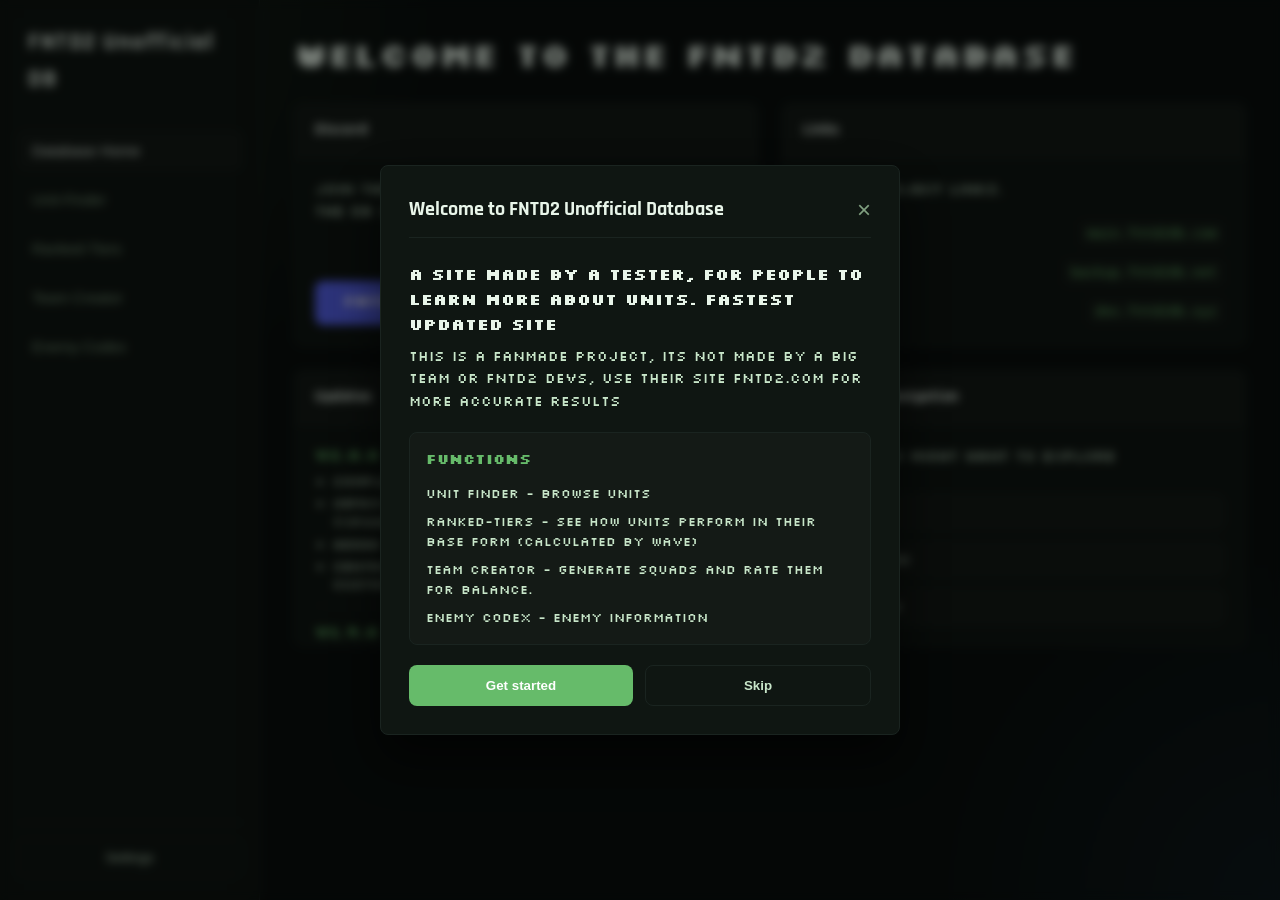
==== index.html @ b8fbea94 "release the babies i released this site" ====
<!DOCTYPE html>
<html lang="en" data-theme="dark" data-speed="normal">
<head>
    <meta charset="UTF-8">
    <meta name="viewport" content="width=device-width, initial-scale=1.0">
    <title>FNTD2 Database</title>
    <link rel="stylesheet" href="styles.css">
    <link href="https://fonts.googleapis.com/css2?family=Inter:wght@400;500;600;700&family=Rajdhani:wght@600;700&family=Silkscreen&display=swap" rel="stylesheet">
</head>
<body>

    <nav class="sidebar">
        <div class="logo" onclick="switchView('page-home')" style="cursor: pointer;" data-config-text="LOGO_TEXT">FNTD2 DB</div>
        <div class="nav-links">
            <button class="nav-btn active" data-target="page-home" data-config-text="NAV_BUTTONS.HOME">🏠 Home</button>
            <button class="nav-btn" data-target="page-finder" data-config-text="NAV_BUTTONS.FINDER">🔍 Unit Finder</button>
            <button class="nav-btn" data-target="page-tierlist" data-config-text="NAV_BUTTONS.TIERLIST">📊 Tierlist</button>
            <button class="nav-btn" data-target="page-generator" data-config-text="NAV_BUTTONS.GENERATOR">🎲 Team Gen</button>
            <button class="nav-btn" data-target="page-codex" data-config-text="NAV_BUTTONS.CODEX">👾 Codex</button>
        </div>
        <div class="sidebar-footer">
            <button class="settings-trigger-btn" onclick="openSettingsModal()" data-config-text="NAV_BUTTONS.SETTINGS">⚙️ Settings</button>
        </div>
    </nav>

    <main class="content">

        <section id="page-home" class="page active">
            <h1 class="page-title animate-pop" data-config-text="HOME.TITLE">Welcome Back! 👋</h1>
            
            <div class="home-layout-grid">
                <div class="hub-card animate-pop" style="animation-delay: 0.05s;">
                    <div class="card-header-accent" data-config-text="HOME.COMMUNITY_CARD_HEADER">🎮 Join the Community</div>
                    <div class="card-body-content">
                        <p class="card-desc" data-config-text="HOME.COMMUNITY_CARD_DESC">Connect with other FNTD2 players for strategies, tier updates, and live discussions.</p>
                        <div class="link-button-cluster">
                            <a href="https://discord.gg/fntd2" target="_blank" class="action-link-btn discord-primary" data-config-text="HOME.COMMUNITY_OFFICIAL_LINK">Official Discord</a>
                            <a href="https://discord.gg/fntd2db" target="_blank" class="action-link-btn discord-secondary" data-config-text="HOME.COMMUNITY_DB_LINK">DB Discord</a>
                        </div>
                    </div>
                </div>

                <div class="hub-card animate-pop" style="animation-delay: 0.1s;">
                    <div class="card-header-accent" data-config-text="HOME.QUICK_LINKS_HEADER">🌐 Quick Links</div>
                    <div class="card-body-content">
                        <p class="card-desc" data-config-text="HOME.QUICK_LINKS_DESC">Access the database and resources from anywhere:</p>
                        <ul class="directory-list">
                            <li><span class="domain-tag" data-config-text="HOME.DOMAIN_MAIN">Main</span> <code>main.fntd2db.com</code></li>
                            <li><span class="domain-tag" data-config-text="HOME.DOMAIN_BACKUP">Backup</span> <code>backup.fntd2db.net</code></li>
                            <li><span class="domain-tag" data-config-text="HOME.DOMAIN_DEV">Dev</span> <code>dev.fntd2db.xyz</code></li>
                        </ul>
                    </div>
                </div>

                <div class="hub-card animate-pop" style="animation-delay: 0.15s; grid-column: span 1;">
                    <div class="card-header-accent" data-config-text="HOME.UPDATES_HEADER">📝 Latest Updates</div>
                    <div class="card-body-content changelog-container">
                        <div class="log-entry">
                            <div class="log-meta">
                                <span class="log-version">v2.0.0</span>
                                <span class="log-date">May 29, 2026</span>
                            </div>
                            <ul class="log-bullets">
                               <li>Completely redesigned for a more human feel</li>
                               <li>Improved UI with better spacing and typography</li>
                               <li>Added welcome onboarding experience</li>
                               <li>Centralized all configuration for easy customization</li>
                            </ul>
                        </div>
                        <div class="log-entry">
                            <div class="log-meta">
                                <span class="log-version">v1.4.0</span>
                                <span class="log-date">May 28, 2026</span>
                            </div>
                            <ul class="log-bullets">
                               <li>Added Enemy Codex module</li>
                               <li>Standardized interface design</li>
                               <li>Improved UI text clarity</li>
                            </ul>
                        </div>
                    </div>
                </div>

                <div class="hub-card animate-pop" style="animation-delay: 0.2s;">
                    <div class="card-header-accent" data-config-text="HOME.EXPLORE_HEADER">🚀 Explore</div>
                    <div class="card-body-content">
                        <p class="card-desc" data-config-text="HOME.EXPLORE_DESC">Get started with these powerful tools:</p>
                        <div class="nav-shortcut-grid">
                            <button onclick="switchView('page-finder')" class="shortcut-btn" data-config-text="HOME.EXPLORE_BROWSE">📚 Browse Units</button>
                            <button onclick="switchView('page-tierlist')" class="shortcut-btn" data-config-text="HOME.EXPLORE_TIERS">📊 View Tiers</button>
                            <button onclick="switchView('page-generator')" class="shortcut-btn" data-config-text="HOME.EXPLORE_SQUAD">🎲 Build Squad</button>
                        </div>
                    </div>
                </div>
            </div>
        </section>

        <section id="page-finder" class="page">
            <div class="control-filter-bar animate-pop">
                <div class="search-box-wrapper">
                    <input type="text" id="search-id" placeholder="Search units by name or ID..." data-config-placeholder="FINDER.SEARCH_PLACEHOLDER" oninput="applyFinderFilters()">
                </div>
                
                <div class="quick-toggle-row">
                    <label class="switch-lbl"><input type="checkbox" id="toggle-shiny" onchange="toggleShinyState()"> <span class="indicator"></span> <span data-config-text="FINDER.SHINY_MODE">✨ Shiny</span></label>
                    <label class="switch-lbl"><input type="checkbox" id="toggle-hover-rank" checked> <span class="indicator"></span> <span data-config-text="FINDER.SHOW_RANK">Show Rank</span></label>
                    <label class="switch-lbl"><input type="checkbox" id="toggle-cost-view" checked onchange="toggleCostVisibility()"> <span class="indicator"></span> <span data-config-text="FINDER.SHOW_COST">Show Cost</span></label>
                </div>

                <div class="base-sorting-block">
                    <label for="sort-rarity" data-config-text="FINDER.SORT_LABEL">Sort:</label>
                    <select id="sort-rarity" onchange="applyFinderFilters()">
                        <option value="high-low" data-config-text="FINDER.SORT_HIGH_TO_LOW">Highest Rarity First</option>
                        <option value="low-high" data-config-text="FINDER.SORT_LOW_TO_HIGH">Lowest Rarity First</option>
                    </select>
                </div>
            </div>

            <div class="layout-split">
                <aside class="filters-sidebar animate-pop" style="animation-delay: 0.05s;">
                    <div class="sidebar-header-row">
                        <h3 data-config-text="FINDER.FILTERS_LABEL">Filters</h3>
                    </div>

                    <div class="filter-section">
                        <label data-config-text="FINDER.RARITY_LABEL">Rarity</label>
                        <div class="checkbox-scroller" id="finder-rarities-box"></div>
                    </div>

                    <div class="filter-section">
                        <label data-config-text="FINDER.RANK_LABEL">Rank</label>
                        <div class="checkbox-scroller" id="finder-ranks-box"></div>
                    </div>

                    <div class="filter-section">
                        <label data-config-text="FINDER.CLASS_LABEL">Class</label>
                        <div class="checkbox-scroller" id="finder-classes-box"></div>
                    </div>

                    <div class="filter-section">
                        <label data-config-text="FINDER.SUBCLASS_LABEL">Subclass</label>
                        <div class="checkbox-scroller" id="finder-subclasses-box"></div>
                    </div>

                    <div class="filter-section">
                        <label data-config-text="FINDER.SYNERGY_LABEL">Best Synergy Match</label>
                        <select id="finder-synergy-dropdown" onchange="applyFinderFilters()">
                            <option value="All" data-config-text="FINDER.SYNERGY_ALL">All Synergies</option>
                        </select>
                    </div>

                    <div class="filter-action-footer">
                        <button class="action-btn-primary" onclick="applyFinderFilters()" data-config-text="FINDER.APPLY_FILTERS">Apply Filters</button>
                        <button class="action-btn-secondary" onclick="clearAllFilters()" data-config-text="FINDER.CLEAR_FILTERS">Clear Filters</button>
                    </div>
                </aside>

                <div class="grid-content-area">
                    <div id="finder-grid-container" class="unit-grid-layout"></div>
                </div>
            </div>
        </section>

        <section id="page-tierlist" class="page">
            <div class="control-filter-bar animate-pop">
                <h2 style="color: var(--text-heading); font-size: 24px; margin: 0;" data-config-text="TIERLIST.TITLE">📊 Competitive Tierlist</h2>
                <div class="tierlist-dropdown-filters">
                    <select id="tier-filter-element" onchange="renderTierlist()"><option value="All" data-config-text="TIERLIST.FILTER_ELEMENT">All Elements</option></select>
                    <select id="tier-filter-class" onchange="renderTierlist()"><option value="All" data-config-text="TIERLIST.FILTER_CLASS">All Classes</option></select>
                    <select id="tier-filter-subclass" onchange="renderTierlist()"><option value="All" data-config-text="TIERLIST.FILTER_SUBCLASS">All Subclasses</option></select>
                </div>
                <p class="tierlist-description" data-config-text="TIERLIST.DESCRIPTION">Use these ranked tiers to compare unit matchups, element advantages, and build paths.</p>
            </div>
            <div id="tierlist-rows-wrapper" class="tierlist-matrix-container animate-pop" style="animation-delay: 0.05s;"></div>
            <div class="tierlist-note-panel animate-pop">
                <p data-config-text="TIERLIST.EXPLAIN_LINE_1">S-tier units dominate most matchups and are strongest overall.</p>
                <p data-config-text="TIERLIST.EXPLAIN_LINE_2">A-tier units are very powerful but may need support to reach their peak.</p>
                <p data-config-text="TIERLIST.EXPLAIN_LINE_3">B-tier units are solid choices with niche or matchup-specific value.</p>
                <p data-config-text="TIERLIST.EXPLAIN_LINE_4">C-tier units can work in focused builds but require more setup.</p>
                <p data-config-text="TIERLIST.EXPLAIN_LINE_5">D-tier and below are generally used for fun, challenge runs, or unique strategies.</p>
            </div>
        </section>

        <section id="page-generator" class="page">
            <div class="control-filter-bar animate-pop">
                <div class="team-creator-tab-row">
                    <button id="team-tab-generate" class="team-tab active" onclick="switchTeamCreatorTab('generate')" data-config-text="GENERATOR.TAB_GENERATE">Generate Team</button>
                    <button id="team-tab-rate" class="team-tab" onclick="switchTeamCreatorTab('rate')" data-config-text="GENERATOR.TAB_RATE">Rate Team</button>
                </div>
                <h2 class="page-section-title" data-config-text="GENERATOR.TITLE">🎲 Build Your Team</h2>
            </div>

            <div id="team-generator-panel" class="team-panel">
                <div class="layout-split">
                    <aside class="filters-sidebar animate-pop" style="animation-delay: 0.05s;">
                        <h3 data-config-text="GENERATOR.PREFERENCES_LABEL">Preferences</h3>
                        <div class="filter-section">
                            <label data-config-text="GENERATOR.ALLOW_CLASSES">Allow Classes</label>
                            <div class="checkbox-scroller" id="gen-classes-box"></div>
                        </div>
                        <div class="filter-section">
                            <label data-config-text="GENERATOR.ALLOW_SUBCLASSES">Allow Subclasses</label>
                            <div class="checkbox-scroller" id="gen-subclasses-box"></div>
                        </div>
                        <button class="action-btn-primary" onclick="generateCreatorSquad()" data-config-text="GENERATOR.GENERATE_TEAM">Generate Team</button>
                    </aside>
                    <div class="grid-content-area animate-pop" style="animation-delay: 0.1s;">
                        <h3 style="margin-bottom: 20px; color: var(--text-heading); font-size: 16px;" data-config-text="GENERATOR.YOUR_SQUAD">Your Squad (Max 6)</h3>
                        <div id="generator-grid-container" class="unit-grid-layout"></div>
                    </div>
                </div>
            </div>

            <div id="team-rating-panel" class="team-panel hidden">
                <div class="layout-split">
                    <aside class="filters-sidebar animate-pop" style="animation-delay: 0.05s;">
                        <h3 data-config-text="GENERATOR.RATING_TITLE">Team Evaluation</h3>
                        <div class="rating-summary-card">
                            <div id="team-rating-overview"></div>
                            <div id="team-rating-details"></div>
                        </div>
                    </aside>
                    <div class="grid-content-area animate-pop" style="animation-delay: 0.1s;">
                        <h3 style="margin-bottom: 16px; color: var(--text-heading); font-size: 16px;" data-config-text="GENERATOR.SELECTED_TEAM">Current Squad</h3>
                        <div id="team-rating-team-grid" class="unit-grid-layout"></div>
                        <div class="team-builder-panel">
                            <div class="team-builder-header">
                                <h4 data-config-text="GENERATOR.MANUAL_BUILDER">Manual Builder</h4>
                                <button class="action-btn-secondary inline-btn" onclick="clearCurrentTeam()" data-config-text="GENERATOR.CLEAR_TEAM">Clear Team</button>
                            </div>
                            <div class="builder-controls">
                                <div class="search-box-wrapper" style="width: 100%; margin-bottom: 12px;">
                                    <input type="text" id="team-builder-search" placeholder="Search units..." data-config-placeholder="GENERATOR.BUILDER_SEARCH_PLACEHOLDER" oninput="renderManualBuilderPool()">
                                </div>
                                <div class="builder-filter-row">
                                    <select id="team-builder-class-filter" onchange="renderManualBuilderPool()">
                                        <option value="All" data-config-text="GENERATOR.BUILDER_FILTER_CLASS">All Classes</option>
                                    </select>
                                    <select id="team-builder-subclass-filter" onchange="renderManualBuilderPool()">
                                        <option value="All" data-config-text="GENERATOR.BUILDER_FILTER_SUBCLASS">All Subclasses</option>
                                    </select>
                                </div>
                            </div>
                            <div id="team-builder-pool" class="unit-grid-layout"></div>
                        </div>
                        <div class="rating-feedback-panel">
                            <h4 data-config-text="GENERATOR.RATING_MISSING">What Your Team Needs</h4>
                            <ul id="team-rating-issues" class="feedback-list"></ul>
                            <button class="action-btn-primary" onclick="updateTeamRatingPanel()" data-config-text="GENERATOR.RATE_BUTTON">Evaluate Team</button>
                            <p class="help-note" data-config-text="GENERATOR.RATING_NOTE"></p>
                        </div>
                    </div>
                </div>
            </div>
        </section>

        <section id="page-codex" class="page">
            <div class="control-filter-bar animate-pop">
                <h2 style="color: var(--text-heading); font-size: 24px; margin: 0;" data-config-text="CODEX.TITLE">👾 Enemy Reference</h2>
                <div class="search-box-wrapper">
                    <input type="text" id="enemy-search-id" placeholder="Search enemies..." data-config-placeholder="CODEX.SEARCH_PLACEHOLDER" oninput="renderEnemyCodex()">
                </div>
            </div>
            <div class="codex-grid-layout animate-pop" id="codex-grid-container"></div>
        </section>

        <section id="page-details" class="page">
            <div class="details-nav-header animate-pop">
                <button class="back-link-btn" onclick="returnToCatalog()" data-config-text="DETAILS.RETURN_BUTTON">← Return to Unit Finder</button>
            </div>
            <div id="details-view-injector"></div>
        </section>

    </main>

    <div id="settings-overlay" class="overlay-blur-wrapper">
        <div class="modal-card-body pop-up">
            <div class="modal-card-header">
                <h3 data-config-text="SETTINGS.TITLE">⚙️ Settings</h3>
                <button class="modal-close-trigger" onclick="closeSettingsModal()">&times;</button>
            </div>
            <div class="modal-card-inner-content">
                <div class="config-setting-row">
                    <label data-config-text="SETTINGS.THEME_LABEL">Interface Theme</label>
                    <div class="theme-switch-segmented-control">
                        <button id="theme-dark-btn" onclick="toggleInterfaceTheme('dark')" data-config-text="SETTINGS.THEME_DARK">Dark Operations</button>
                        <button id="theme-light-btn" onclick="toggleInterfaceTheme('light')" data-config-text="SETTINGS.THEME_LIGHT">Light Operations</button>
                        <button id="theme-green-btn" onclick="toggleInterfaceTheme('green')" data-config-text="SETTINGS.THEME_GREEN">Green Circuit</button>
                        <button id="theme-blue-btn" onclick="toggleInterfaceTheme('blue')" data-config-text="SETTINGS.THEME_BLUE">Blue Nebula</button>
                        <button id="theme-red-btn" onclick="toggleInterfaceTheme('red')" data-config-text="SETTINGS.THEME_RED">Red Reactor</button>
                        <button id="theme-purple-btn" onclick="toggleInterfaceTheme('purple')" data-config-text="SETTINGS.THEME_PURPLE">Purple Pulse</button>
                    </div>
                </div>
                <div class="config-setting-row">
                    <label data-config-text="SETTINGS.ANIMATION_LABEL">System Animation Speeds</label>
                    <div class="slider-speed-control-wrapper">
                        <input type="range" id="animation-speed-slider" min="1" max="3" value="2" step="1" oninput="changeSystemAnimationSpeed(this.value)">
                        <div class="speed-labels-ticks">
                            <span id="tick-slow" data-config-text="SETTINGS.SLOW">Slow</span>
                            <span id="tick-normal" class="active" data-config-text="SETTINGS.NORMAL">Normal</span>
                            <span id="tick-fast" data-config-text="SETTINGS.FAST">Fast</span>
                        </div>
                    </div>
                </div>
            </div>
        </div>
    </div>

    <div id="unit-creator-overlay" class="overlay-blur-wrapper">
        <div class="modal-card-body pop-up" style="max-width: 500px;">
            <div class="modal-card-header">
                <h3>➕ Create Unit</h3>
                <button class="modal-close-trigger" onclick="closeUnitCreator()">&times;</button>
            </div>
            <div class="modal-card-inner-content" style="max-height: 70vh; overflow-y: auto;">
                <form id="unit-creator-form" onsubmit="submitUnitCreation(event)" style="display: flex; flex-direction: column; gap: 10px;">
                    <input type="text" id="creator-name" placeholder="Unit Name" required style="padding: 8px; background: var(--bg-input-field); border: 1px solid var(--border-matrix); border-radius: 4px; color: var(--text-heading);">
                    <input type="text" id="creator-id" placeholder="Unit ID (e.g. U004)" required style="padding: 8px; background: var(--bg-input-field); border: 1px solid var(--border-matrix); border-radius: 4px; color: var(--text-heading);">
                    <select id="creator-rarity" style="padding: 8px; background: var(--bg-input-field); border: 1px solid var(--border-matrix); border-radius: 4px; color: var(--text-heading);">
                        <option disabled selected>Select Rarity</option><option>Secret</option><option>Mythic</option><option>Epic</option><option>Rare</option><option>Uncommon</option>
                    </select>
                    <input type="number" id="creator-cost" placeholder="Placement Cost" required style="padding: 8px; background: var(--bg-input-field); border: 1px solid var(--border-matrix); border-radius: 4px; color: var(--text-heading);">
                    <select id="creator-class" style="padding: 8px; background: var(--bg-input-field); border: 1px solid var(--border-matrix); border-radius: 4px; color: var(--text-heading);">
                        <option disabled selected>Select Class</option><option>Early Game</option><option>Mid Game</option><option>End Game</option>
                    </select>
                    <select id="creator-element" style="padding: 8px; background: var(--bg-input-field); border: 1px solid var(--border-matrix); border-radius: 4px; color: var(--text-heading);">
                        <option selected>Neutral</option><option>Fire</option><option>Water</option><option>Nature</option><option>Electricity</option><option>Rust</option><option>Dark</option><option>Light</option>
                    </select>
                    <input type="number" id="creator-limit" placeholder="Placement Limit (max copies)" required value="5" style="padding: 8px; background: var(--bg-input-field); border: 1px solid var(--border-matrix); border-radius: 4px; color: var(--text-heading);">
                    <textarea id="creator-obtainment" placeholder="How to obtain this unit..." required style="padding: 8px; background: var(--bg-input-field); border: 1px solid var(--border-matrix); border-radius: 4px; color: var(--text-heading); min-height: 50px;"></textarea>
                    <div style="display: flex; gap: 10px; margin-top: 10px;">
                        <button type="submit" class="action-btn-primary" style="flex: 1;">Create</button>
                        <button type="button" class="action-btn-secondary" onclick="closeUnitCreator()" style="flex: 1;">Cancel</button>
                    </div>
                </form>
            </div>
        </div>
    </div>

    <div id="hud-tooltip" class="interactive-hud-tooltip hidden-node"></div>

    <div id="welcome-overlay" class="overlay-blur-wrapper">
        <div class="modal-card-body pop-up welcome-modal">
            <div class="modal-card-header">
                <h3 data-config-text="WELCOME.TITLE">Welcome to FNTD2 Database</h3>
                <button class="modal-close-trigger" onclick="closeWelcomeModal()">&times;</button>
            </div>
            <div class="modal-card-inner-content">
                <div style="margin-bottom: 20px;">
                    <h4 style="color: var(--text-heading); margin-bottom: 8px; font-size: 16px;" data-config-text="WELCOME.SUBTITLE">Your Ultimate FNTD2 Resource</h4>
                    <p style="color: var(--text-body-main); line-height: 1.6; font-size: 14px;" data-config-text="WELCOME.INTRO_TEXT">
                        Master Five Nights at Freddy's: Defense 2 with our comprehensive database. Explore units, build teams, discover strategies, and track enemy stats — all in one place.
                    </p>
                </div>
                
                <div style="background: var(--bg-input-field); padding: 16px; border-radius: var(--global-radius); border: 1px solid var(--border-matrix); margin-bottom: 20px;">
                    <h4 style="color: var(--color-accent-blue); margin-bottom: 12px; font-size: 14px; font-weight: 600;" data-config-text="WELCOME.FEATURES_TITLE">What You Can Do:</h4>
                    <ul style="list-style: none; padding: 0; display: flex; flex-direction: column; gap: 8px;">
                        <li style="color: var(--text-body-main); font-size: 13px;"><span data-config-text="WELCOME.FEATURE_1">🔍 Unit Finder — Search, filter, and compare unit stats</span></li>
                        <li style="color: var(--text-body-main); font-size: 13px;"><span data-config-text="WELCOME.FEATURE_2">📊 Tierlist — View competitive rankings by tier</span></li>
                        <li style="color: var(--text-body-main); font-size: 13px;"><span data-config-text="WELCOME.FEATURE_3">🎲 Team Generator — Build random balanced squads</span></li>
                        <li style="color: var(--text-body-main); font-size: 13px;"><span data-config-text="WELCOME.FEATURE_4">👾 Enemy Codex — Learn enemy behaviors & stats</span></li>
                    </ul>
                </div>

                <div style="display: flex; gap: 12px;">
                    <button onclick="closeWelcomeModal()" style="flex: 1; background-color: var(--color-accent-blue); color: white; border: none; padding: 12px; border-radius: var(--global-radius); font-weight: 600; cursor: pointer; transition: background-color var(--anim-speed-factor);" onmouseover="this.style.backgroundColor='var(--color-accent-blue-hover)'" onmouseout="this.style.backgroundColor='var(--color-accent-blue)'" data-config-text="WELCOME.CTA_BUTTON">Get Started</button>
                    <button onclick="closeWelcomeModal()" style="flex: 1; background-color: transparent; color: var(--text-body-main); border: 1px solid var(--border-matrix); padding: 12px; border-radius: var(--global-radius); font-weight: 600; cursor: pointer; transition: background-color var(--anim-speed-factor);" onmouseover="this.style.backgroundColor='var(--bg-input-field)'" onmouseout="this.style.backgroundColor='transparent'" data-config-text="WELCOME.SKIP_BUTTON">Skip</button>
                </div>
            </div>
        </div>
    </div>

    <script src="config.js"></script>
    <script src="data.js"></script>
    <script src="script.js"></script>
</body>
</html>
---- styles.css ----
/* Global System Theme Matrix Mappings - Dark Greenish Minimalist Palette */
:root {
    --font-main: 'Silkscreen', 'Inter', 'Rajdhani', sans-serif;
    --bg-workspace: #0a0f0d;
    --bg-card-panel: #0f1612;
    --bg-input-field: #141a16;
    --border-matrix: #1a2420;
    --text-heading: #e8f5e9;
    --text-body-main: #c8e6c9;
    --text-body-muted: #80a080;
    --color-accent-blue: #66bb6a;
    --color-accent-blue-hover: #4caf50;
    --color-currency-green: #81c784;
    
    /* Strict Standardized Bevel Profile Across All View Modules */
    --global-radius: 8px;
    --anim-speed-factor: 0.3s;
}

[data-theme="light"] {
    --bg-workspace: #f1f5f1;
    --bg-card-panel: #ffffff;
    --bg-input-field: #f5f9f5;
    --border-matrix: #c8d9c8;
    --text-heading: #1b5e20;
    --text-body-main: #2e7d32;
    --text-body-muted: #558b55;
    --color-accent-blue: #2e7d32;
    --color-accent-blue-hover: #1b5e20;
    --color-currency-green: #388e3c;
}

[data-theme="green"] {
    --bg-workspace: #071108;
    --bg-card-panel: #0e190f;
    --bg-input-field: #122316;
    --border-matrix: #1c2c1f;
    --text-heading: #d9f7d9;
    --text-body-main: #b8f2b8;
    --text-body-muted: #7aa87a;
    --color-accent-blue: #4caf50;
    --color-accent-blue-hover: #66bb6a;
    --color-currency-green: #81c784;
}

[data-theme="blue"] {
    --bg-workspace: #07101b;
    --bg-card-panel: #0f1b2d;
    --bg-input-field: #142639;
    --border-matrix: #1a2c44;
    --text-heading: #d0e7ff;
    --text-body-main: #94c5ff;
    --text-body-muted: #6f98c7;
    --color-accent-blue: #4f83cc;
    --color-accent-blue-hover: #609ee6;
    --color-currency-green: #72b0ff;
}

[data-theme="red"] {
    --bg-workspace: #180807;
    --bg-card-panel: #2a0f10;
    --bg-input-field: #371411;
    --border-matrix: #4b1a1a;
    --text-heading: #ffe3e2;
    --text-body-main: #ffb8b5;
    --text-body-muted: #d48a87;
    --color-accent-blue: #ef5350;
    --color-accent-blue-hover: #e53935;
    --color-currency-green: #ff8a80;
}

[data-theme="purple"] {
    --bg-workspace: #11071d;
    --bg-card-panel: #1a0f2f;
    --bg-input-field: #23173c;
    --border-matrix: #3d2957;
    --text-heading: #e9d7ff;
    --text-body-main: #c9b4ff;
    --text-body-muted: #9b86c4;
    --color-accent-blue: #9c6ddb;
    --color-accent-blue-hover: #8d55d5;
    --color-currency-green: #b39ddb;
}

/* Base Body Framework Layout overrides */
* {
    box-sizing: border-box;
    margin: 0;
    padding: 0;
}

body {
    font-family: var(--font-main);
    background: radial-gradient(circle at top left, rgba(102, 187, 106, 0.12), transparent 28%), radial-gradient(circle at bottom right, rgba(40, 116, 166, 0.10), transparent 22%), var(--bg-workspace);
    color: var(--text-body-main);
    display: flex;
    min-height: 100vh;
    overflow: hidden;
    line-height: 1.55;
    font-size: 13px;
    transition: background var(--anim-speed-factor), color var(--anim-speed-factor);
}

/* Sidebar Nav Blueprint */
.sidebar {
    width: 260px;
    background-color: var(--bg-card-panel);
    border-right: 1px solid var(--border-matrix);
    display: flex;
    flex-direction: column;
    padding: 24px 16px;
    flex-shrink: 0;
    box-shadow: inset -5px 0 20px rgba(0,0,0,0.12);
}

.logo {
    font-family: 'Rajdhani', sans-serif;
    font-size: 24px;
    font-weight: 700;
    letter-spacing: 1.5px;
    color: var(--text-heading);
    margin-bottom: 32px;
    padding-left: 12px;
    cursor: pointer;
}

.nav-links {
    display: flex;
    flex-direction: column;
    gap: 8px;
    flex: 1;
}

.nav-btn {
    background: transparent;
    border: none;
    color: var(--text-body-muted);
    font-size: 15px;
    font-weight: 500;
    text-align: left;
    padding: 12px 16px;
    border-radius: var(--global-radius);
    cursor: pointer;
    transition: all var(--anim-speed-factor) ease;
}

.nav-btn:hover, .nav-btn.active {
    background-color: var(--bg-input-field);
    color: var(--text-heading);
}

.sidebar-footer {
    border-top: 1px solid var(--border-matrix);
    padding-top: 16px;
}

.settings-trigger-btn {
    width: 100%;
    background: transparent;
    border: 1px solid var(--border-matrix);
    color: var(--text-body-main);
    padding: 10px;
    border-radius: var(--global-radius);
    cursor: pointer;
    font-weight: 500;
    transition: background var(--anim-speed-factor);
}

.settings-trigger-btn:hover {
    background-color: var(--bg-input-field);
}

/* Content Frame Root */
.content {
    flex: 1;
    overflow-y: auto;
    padding: 34px;
    min-height: 100vh;
}

.page {
    display: none;
}

.page.active {
    display: block;
}

.page-title {
    font-family: var(--font-main);
    font-size: 34px;
    font-weight: 700;
    color: var(--text-heading);
    margin-bottom: 28px;
    letter-spacing: -0.3px;
    line-height: 1.2;
}

/* Layout Split Panels (Finder / Generator) */
.layout-split {
    display: flex;
    gap: 24px;
    align-items: flex-start;
}

.filters-sidebar {
    width: 300px;
    background-color: rgba(255,255,255,0.04);
    border: 1px solid rgba(255,255,255,0.08);
    border-radius: calc(var(--global-radius) * 1.2);
    padding: 26px;
    flex-shrink: 0;
    backdrop-filter: blur(8px);
}

.grid-content-area {
    flex: 1;
}

/* Control Top Filter Bars */
.control-filter-bar {
    background-color: rgba(255,255,255,0.04);
    border: 1px solid rgba(255,255,255,0.08);
    border-radius: calc(var(--global-radius) * 1.2);
    padding: 18px 22px;
    display: flex;
    flex-wrap: wrap;
    align-items: center;
    justify-content: space-between;
    gap: 16px;
    margin-bottom: 24px;
    box-shadow: inset 0 1px 0 rgba(255,255,255,0.06);
}

.team-creator-tab-row {
    display: flex;
    flex-wrap: wrap;
    gap: 10px;
}

.team-tab {
    background-color: transparent;
    border: 1px solid var(--border-matrix);
    color: var(--text-body-main);
    padding: 10px 16px;
    border-radius: calc(var(--global-radius) * 1.2);
    font-weight: 700;
    cursor: pointer;
    transition: all var(--anim-speed-factor);
}

.team-tab.active {
    background-color: var(--color-accent-blue);
    color: #ffffff;
    border-color: var(--color-accent-blue);
}

.team-panel {
    margin-bottom: 24px;
}

.hidden {
    display: none !important;
}

.rating-summary-card {
    background: var(--bg-input-field);
    border: 1px solid var(--border-matrix);
    border-radius: var(--global-radius);
    padding: 18px;
    display: grid;
    gap: 12px;
    min-height: 220px;
}

.rating-summary-card .rating-heading {
    font-size: 18px;
    font-weight: 700;
    color: var(--text-heading);
}

.team-builder-panel {
    margin-top: 24px;
    background: var(--bg-input-field);
    border: 1px solid var(--border-matrix);
    border-radius: var(--global-radius);
    padding: 18px;
}

.team-builder-header {
    display: flex;
    justify-content: space-between;
    align-items: center;
    gap: 12px;
    margin-bottom: 14px;
}

.team-builder-header h4 {
    margin: 0;
    font-size: 15px;
    color: var(--text-heading);
}

.inline-btn {
    width: auto;
    padding: 8px 12px;
}

.builder-controls {
    display: grid;
    gap: 10px;
    margin-bottom: 14px;
}

.builder-filter-row {
    display: grid;
    grid-template-columns: 1fr 1fr;
    gap: 10px;
}

.team-builder-panel .unit-card-square {
    position: relative;
}

.team-builder-panel .unit-card-square::after {
    content: "Add";
    position: absolute;
    bottom: 10px;
    right: 10px;
    background: rgba(0,0,0,0.65);
    color: #fff;
    font-size: 11px;
    padding: 4px 8px;
    border-radius: 999px;
    opacity: 0.9;
}

.team-remove-btn {
    position: absolute;
    top: 8px;
    right: 8px;
    background: rgba(255,255,255,0.15);
    color: var(--text-heading);
    border: none;
    border-radius: 999px;
    padding: 4px 7px;
    font-size: 11px;
    cursor: pointer;
}

.rating-summary-card .rating-score {
    font-size: 32px;
    font-weight: 800;
    color: var(--color-accent-blue);
}

.rating-detail-row {
    display: flex;
    justify-content: space-between;
    gap: 8px;
    font-size: 13px;
    color: var(--text-body-main);
}

.feedback-list {
    margin: 0;
    padding-left: 18px;
    color: var(--text-body-main);
    font-size: 13px;
    line-height: 1.6;
}

.feedback-list li {
    margin-bottom: 8px;
}

.help-note {
    margin-top: 18px;
    color: var(--text-body-muted);
    font-size: 12px;
    line-height: 1.5;
}

.page-section-title {
    color: var(--text-heading);
    font-size: 24px;
    margin: 0;
}

.search-box-wrapper input {
    background-color: var(--bg-input-field);
    border: 1px solid var(--border-matrix);
    color: var(--text-heading);
    padding: 12px 16px;
    border-radius: var(--global-radius);
    width: 280px;
    outline: none;
    font-size: 14px;
    transition: border-color var(--anim-speed-factor), box-shadow var(--anim-speed-factor);
}

.search-box-wrapper input:hover {
    border-color: var(--color-accent-blue);
}

.search-box-wrapper input:focus {
    border-color: var(--color-accent-blue);
    box-shadow: 0 0 0 3px rgba(88, 166, 255, 0.1);
}

.quick-toggle-row {
    display: flex;
    gap: 20px;
}

.switch-lbl {
    font-size: 14px;
    display: flex;
    align-items: center;
    gap: 8px;
    cursor: pointer;
    color: var(--text-body-main);
    user-select: none;
}

select {
    background-color: var(--bg-input-field);
    border: 1px solid var(--border-matrix);
    color: var(--text-heading);
    padding: 8px 12px;
    border-radius: var(--global-radius);
    outline: none;
    cursor: pointer;
}

/* Checkbox Scroller list elements */
.filter-section {
    margin-bottom: 18px;
}

.filter-section label {
    display: block;
    font-size: 12px;
    font-weight: 700;
    text-transform: uppercase;
    color: var(--text-body-muted);
    margin-bottom: 8px;
    letter-spacing: 0.5px;
}

.checkbox-scroller {
    background-color: var(--bg-input-field);
    border: 1px solid var(--border-matrix);
    border-radius: var(--global-radius);
    padding: 8px 12px;
    max-height: 120px;
    overflow-y: auto;
    display: flex;
    flex-direction: column;
    gap: 6px;
}

.checkbox-scroller label {
    text-transform: none;
    font-size: 13px;
    font-weight: 500;
    color: var(--text-body-main);
    display: flex;
    align-items: center;
    gap: 8px;
    cursor: pointer;
    margin-bottom: 0;
}

/* Action Primary/Secondary triggers */
.action-btn-primary {
    background-color: var(--color-accent-blue);
    color: #ffffff;
    border: none;
    width: 100%;
    padding: 12px 16px;
    border-radius: var(--global-radius);
    font-weight: 600;
    cursor: pointer;
    margin-bottom: 8px;
    transition: all var(--anim-speed-factor);
    font-size: 14px;
}

.action-btn-primary:hover {
    background-color: var(--color-accent-blue-hover);
    transform: translateY(-1px);
    box-shadow: 0 4px 12px rgba(88, 166, 255, 0.3);
}

.action-btn-primary:active {
    transform: translateY(0);
}

.action-btn-secondary {
    background-color: transparent;
    border: 1px solid var(--border-matrix);
    color: var(--text-body-main);
    width: 100%;
    padding: 10px;
    border-radius: var(--global-radius);
    font-weight: 500;
    cursor: pointer;
    transition: background var(--anim-speed-factor);
}

.action-btn-secondary:hover {
    background-color: var(--bg-input-field);
}

/* Unit Grid Card Design Framework (Ensuring consistent bevel profiles) */
.unit-grid-layout {
    display: flex;
    flex-wrap: wrap;
    gap: 16px;
}

.unit-card-square {
    width: 130px;
    height: 130px;
    background-color: rgba(255,255,255,0.05);
    border: 1px solid rgba(255,255,255,0.1);
    border-radius: calc(var(--global-radius) * 1.25);
    position: relative;
    cursor: pointer;
    background-size: 75px auto;
    background-repeat: no-repeat;
    background-position: center 25px;
    transition: transform var(--anim-speed-factor) cubic-bezier(0.34, 1.56, 0.64, 1), box-shadow var(--anim-speed-factor), border-color var(--anim-speed-factor), background-color var(--anim-speed-factor);
    box-shadow: 0 8px 18px rgba(0,0,0,0.18);
}

.unit-card-square:hover {
    transform: translateY(-6px);
    box-shadow: 0 12px 24px rgba(0,0,0,0.5);
    border-color: var(--color-accent-blue);
}

.square-title-top {
    position: absolute;
    top: 8px;
    left: 4px;
    right: 4px;
    font-size: 11px;
    font-weight: 700;
    color: #ffffff;
    text-shadow: 1px 1px 2px #000, -1px -1px 2px #000;
    text-align: center;
    white-space: nowrap;
    overflow: hidden;
    text-overflow: ellipsis;
}

.square-cost-bottom {
    position: absolute;
    bottom: 8px;
    left: 4px;
    right: 4px;
    font-size: 11.5px;
    font-weight: 700;
    color: var(--color-currency-green);
    text-shadow: 1px 1px 2px #000, -1px -1px 2px #000;
    text-align: center;
}

.square-element-icon {
    position: absolute;
    bottom: 6px;
    right: 6px;
    font-size: 9px;
    font-weight: bold;
    background-color: rgba(0,0,0,0.75);
    padding: 2px 5px;
    border-radius: 4px;
    color: #ffffff;
    border: 1px solid rgba(255,255,255,0.15);
}

/* Dynamic State toggle hiding hooks */
body.hide-placement-costs .square-cost-bottom {
    display: none;
}

/* Shifting Rainbow Gradient for Shiny Mode */
@keyframes shinyRainbowEngine {
    0% { border-color: #ef4444; box-shadow: 0 0 6px rgba(239, 68, 68, 0.4); }
    20% { border-color: #f97316; box-shadow: 0 0 6px rgba(249, 115, 22, 0.4); }
    40% { border-color: #eab308; box-shadow: 0 0 6px rgba(234, 179, 8, 0.4); }
    60% { border-color: #22c55e; box-shadow: 0 0 6px rgba(34, 197, 94, 0.4); }
    80% { border-color: #3b82f6; box-shadow: 0 0 6px rgba(59, 130, 246, 0.4); }
    100% { border-color: #a855f7; box-shadow: 0 0 6px rgba(168, 85, 247, 0.4); }
}

body.shiny-active-frame .unit-card-square {
    animation: shinyRainbowEngine 4s linear infinite !important;
}

/* Home Layout Cards Dashboard */
.home-layout-grid {
    display: grid;
    grid-template-columns: repeat(auto-fit, minmax(320px, 1fr));
    gap: 24px;
    margin-top: 12px;
}

.hub-card {
    background-color: var(--bg-card-panel);
    border: 1px solid var(--border-matrix);
    border-radius: var(--global-radius);
    overflow: hidden;
    display: flex;
    flex-direction: column;
}

.card-header-accent {
    background-color: var(--bg-input-field);
    padding: 14px 20px;
    font-family: 'Rajdhani', sans-serif;
    font-size: 16px;
    font-weight: 700;
    letter-spacing: 0.5px;
    border-bottom: 1px solid var(--border-matrix);
    color: var(--text-heading);
}

.card-body-content {
    padding: 20px;
    flex: 1;
    display: flex;
    flex-direction: column;
}

.card-desc {
    font-size: 14px;
    color: var(--text-body-main);
    line-height: 1.6;
    margin-bottom: 20px;
}

/* Changelog styling rules */
.changelog-container {
    max-height: 220px;
    overflow-y: auto;
    display: flex;
    flex-direction: column;
    gap: 16px;
}

.log-entry {
    border-bottom: 1px solid var(--border-matrix);
    padding-bottom: 12px;
}

.log-entry:last-child {
    border-bottom: none;
    padding-bottom: 0;
}

.log-meta {
    display: flex;
    justify-content: space-between;
    margin-bottom: 6px;
}

.log-version {
    font-weight: 700;
    color: var(--color-accent-blue);
    font-size: 14px;
}

.log-date {
    font-size: 12px;
    color: var(--text-body-muted);
}

.log-bullets {
    list-style-type: square;
    padding-left: 18px;
    display: flex;
    flex-direction: column;
    gap: 4px;
}

.log-bullets li {
    font-size: 13px;
    color: var(--text-body-main);
    line-height: 1.4;
}

.link-button-cluster {
    display: flex;
    gap: 12px;
    margin-top: auto;
}

.action-link-btn {
    flex: 1;
    text-align: center;
    padding: 10px;
    border-radius: var(--global-radius);
    text-decoration: none;
    font-size: 14px;
    font-weight: 600;
    color: #ffffff;
    transition: opacity var(--anim-speed-factor);
}

.action-link-btn:hover {
    opacity: 0.9;
}

.discord-primary { background-color: #5865F2; }
.discord-secondary { background-color: #23272A; border: 1px solid var(--border-matrix); }

.directory-list {
    list-style: none;
    display: flex;
    flex-direction: column;
    gap: 12px;
}

.directory-list li {
    display: flex;
    justify-content: space-between;
    align-items: center;
    font-size: 13.5px;
}

.domain-tag {
    font-size: 11px;
    font-weight: 700;
    padding: 2px 6px;
    border-radius: 4px;
    background-color: var(--bg-input-field);
    color: var(--text-body-muted);
}

.directory-list code {
    background-color: var(--bg-input-field);
    padding: 3px 8px;
    border-radius: 4px;
    font-family: monospace;
    color: var(--color-accent-blue);
}

.nav-shortcut-grid {
    display: flex;
    flex-direction: column;
    gap: 10px;
    margin-top: auto;
}

.shortcut-btn {
    background-color: var(--bg-input-field);
    border: 1px solid var(--border-matrix);
    color: var(--text-body-main);
    padding: 10px 16px;
    border-radius: var(--global-radius);
    cursor: pointer;
    text-align: left;
    font-size: 13.5px;
    font-weight: 500;
    transition: all var(--anim-speed-factor);
}

.shortcut-btn:hover {
    background-color: var(--color-accent-blue);
    color: #ffffff;
    border-color: var(--color-accent-blue);
}

/* Enemy Codex Grid View Cards styling rules */
.codex-grid-layout {
    display: grid;
    grid-template-columns: repeat(auto-fill, minmax(240px, 1fr));
    gap: 16px;
}

.enemy-card {
    background-color: var(--bg-card-panel);
    border: 1px solid var(--border-matrix);
    border-radius: var(--global-radius);
    padding: 16px;
}

.enemy-card h3 {
    color: var(--text-heading);
    font-size: 16px;
    margin-bottom: 8px;
    font-family: 'Rajdhani', sans-serif;
    font-weight: 700;
}

.enemy-stat-row {
    display: flex;
    justify-content: space-between;
    font-size: 13px;
    margin-bottom: 4px;
}

.enemy-stat-label {
    color: var(--text-body-muted);
}

.enemy-stat-value {
    font-weight: 600;
    color: var(--text-body-main);
}

/* Floating Options Panel Systems Modal triggers handling routines */
.overlay-blur-wrapper {
    display: none;
    position: fixed;
    top: 0; left: 0; width: 100%; height: 100%;
    background-color: rgba(0, 0, 0, 0.5);
    backdrop-filter: blur(5px);
    z-index: 1000;
    justify-content: center;
    align-items: center;
    animation: fadeIn 0.2s ease-out;
}

.overlay-blur-wrapper.active-view {
    display: flex;
}

@keyframes fadeIn {
    from { opacity: 0; }
    to { opacity: 1; }
}

.modal-card-body {
    background-color: var(--bg-card-panel);
    border: 1px solid var(--border-matrix);
    border-radius: var(--global-radius);
    width: 90%;
    max-width: 480px;
    padding: 28px;
    box-shadow: 0 25px 50px rgba(0,0,0,0.6);
    animation: modalSlideIn var(--anim-speed-factor) cubic-bezier(0.34, 1.56, 0.64, 1);
}

.welcome-modal {
    max-width: 520px;
}

@keyframes modalSlideIn {
    from { opacity: 0; transform: scale(0.95) translateY(-10px); }
    to { opacity: 1; transform: scale(1) translateY(0); }
}

.modal-card-header {
    display: flex;
    justify-content: space-between;
    align-items: center;
    margin-bottom: 24px;
    border-bottom: 1px solid var(--border-matrix);
    padding-bottom: 12px;
}

.modal-card-header h3 {
    font-family: 'Rajdhani', sans-serif;
    font-size: 20px;
    color: var(--text-heading);
}

.modal-close-trigger {
    background: transparent;
    border: none;
    color: var(--text-body-muted);
    font-size: 24px;
    cursor: pointer;
}

.config-setting-row {
    margin-bottom: 20px;
}

.config-setting-row label {
    display: block;
    font-size: 13px;
    font-weight: 600;
    color: var(--text-body-muted);
    margin-bottom: 8px;
}

.theme-switch-segmented-control {
    display: flex;
    flex-wrap: wrap;
    gap: 6px;
    background-color: var(--bg-input-field);
    padding: 6px;
    border-radius: var(--global-radius);
    border: 1px solid var(--border-matrix);
}

.theme-switch-segmented-control button {
    flex: 1 1 120px;
    min-width: 100px;
    background: transparent;
    border: none;
    padding: 10px 12px;
    border-radius: 8px;
    color: var(--text-body-muted);
    font-size: 13px;
    font-weight: 600;
    cursor: pointer;
    transition: background var(--anim-speed-factor), color var(--anim-speed-factor), transform var(--anim-speed-factor);
}

.theme-switch-segmented-control button:hover {
    background-color: rgba(255,255,255,0.05);
}

.theme-switch-segmented-control button.active {
    background-color: var(--color-accent-blue);
    color: #ffffff;
}

.slider-speed-control-wrapper input[type="range"] {
    width: 100%;
    margin-bottom: 8px;
    accent-color: var(--color-accent-blue);
}

.speed-labels-ticks {
    display: flex;
    justify-content: space-between;
    font-size: 11px;
    color: var(--text-body-muted);
    padding: 0 4px;
}

.speed-labels-ticks span.active {
    color: var(--color-accent-blue);
    font-weight: 700;
}

/* Mouse Hover Real-time Tooltip Layer Node */
.interactive-hud-tooltip {
    position: fixed;
    background-color: #0c0e14;
    border: 1px solid var(--border-matrix);
    border-radius: var(--global-radius);
    padding: 12px 16px;
    box-shadow: 0 8px 24px rgba(0,0,0,0.6);
    z-index: 2000;
    pointer-events: none;
    min-width: 200px;
}

.interactive-hud-tooltip.hidden-node { display: none; }

.tt-line {
    display: flex;
    justify-content: space-between;
    font-size: 13px;
    margin-bottom: 5px;
}

.tt-title {
    font-weight: 700;
    color: #fff;
    border-bottom: 1px solid var(--border-matrix);
    padding-bottom: 4px;
    margin-bottom: 8px;
}

/* Tierlist Interface Grid row layouts */
.tierlist-matrix-container {
    display: flex;
    flex-direction: column;
    gap: 16px;
}

.tier-strip-row {
    display: flex;
    background-color: var(--bg-card-panel);
    border: 1px solid var(--border-matrix);
    border-radius: var(--global-radius);
    overflow: hidden;
}

.tier-strip-badge {
    width: 70px;
    display: flex;
    align-items: center;
    justify-content: center;
    font-size: 26px;
    font-weight: 700;
    color: #000000;
}

.t-label-S { background-color: #ef4444; }
.t-label-A { background-color: #f97316; }
.t-label-B { background-color: #eab308; }
.t-label-C { background-color: #22c55e; }
.t-label-D { background-color: #3b82f6; }
.t-label-F { background-color: #a855f7; }

.tier-strip-body {
    display: flex;
    flex-wrap: wrap;
    gap: 12px;
    padding: 16px;
    flex: 1;
}

/* Profile Specific Unit Layout Structure */
.details-nav-header {
    margin-bottom: 20px;
}

.back-link-btn {
    background: transparent;
    border: 1px solid var(--border-matrix);
    color: var(--text-body-main);
    padding: 8px 16px;
    border-radius: var(--global-radius);
    cursor: pointer;
    font-weight: 500;
}

.back-link-btn:hover {
    background-color: var(--bg-input-field);
    transform: translateY(-1px);
}

.back-link-btn {
    transition: background var(--anim-speed-factor), transform var(--anim-speed-factor);
}

.profile-layout-grid {
    display: grid;
    grid-template-columns: 280px 1fr;
    gap: 24px;
}

.profile-summary-box {
    background-color: var(--bg-card-panel);
    border: 1px solid var(--border-matrix);
    border-radius: var(--global-radius);
    padding: 24px;
    text-align: center;
}

.profile-avatar-frame {
    width: 140px;
    height: 140px;
    background-color: var(--bg-input-field);
    border-radius: var(--global-radius);
    margin: 0 auto 16px auto;
    border: 3px solid var(--border-matrix);
    background-size: contain;
    background-position: center;
    background-repeat: no-repeat;
}

.profile-specs-sheet {
    display: flex;
    flex-direction: column;
    gap: 16px;
}

.specs-block-card {
    background-color: var(--bg-card-panel);
    border: 1px solid var(--border-matrix);
    border-radius: var(--global-radius);
    padding: 16px 20px;
}

.specs-block-card h4 {
    font-family: 'Rajdhani', sans-serif;
    font-size: 14px;
    color: var(--text-body-muted);
    text-transform: uppercase;
    margin-bottom: 12px;
    letter-spacing: 0.5px;
}

/* Real-time Math Modifiers Grid Box controls */
.interactive-calc-wrapper {
    display: flex;
    gap: 16px;
    margin-bottom: 16px;
}

.calc-control-node {
    flex: 1;
    background-color: var(--bg-input-field);
    border: 1px solid var(--border-matrix);
    border-radius: var(--global-radius);
    padding: 12px;
}

.calc-control-node label {
    display: block;
    font-size: 12px;
    color: var(--text-body-muted);
    font-weight: 600;
    margin-bottom: 6px;
}

.calc-control-node input, .calc-control-node select {
    width: 100%;
}

.stat-numeric-flexrow {
    display: flex;
    justify-content: space-between;
    text-align: center;
    gap: 12px;
}

.stat-metric-pill {
    flex: 1;
    background-color: var(--bg-input-field);
    border-radius: var(--global-radius);
    padding: 10px;
}

.stat-metric-label {
    font-size: 11px;
    color: var(--text-body-muted);
    font-weight: 700;
    margin-bottom: 4px;
}

.stat-metric-val {
    font-size: 16px;
    font-weight: 700;
    color: var(--text-heading);
}

/* Conditional Wave Threshold Classes (Low=Red, Mid=White, High=Green) */
.wave-score-low { color: #ef4444 !important; font-weight: 700; }
.wave-score-mid { color: var(--text-heading) !important; font-weight: 500; }
.wave-score-high { color: #22c55e !important; font-weight: 700; }

/* Micro Interaction Animations Keyframes */
.animate-pop {
    animation: transitionPop var(--anim-speed-factor) cubic-bezier(0.34, 1.56, 0.64, 1) forwards;
}

@keyframes transitionPop {
    from { opacity: 0; transform: scale(0.95) translateY(10px); }
    to { opacity: 1; transform: scale(1) translateY(0); }
}

@keyframes pageSlideIn {
    from { opacity: 0; transform: translateX(-8px); }
    to { opacity: 1; transform: translateX(0); }
}

.page.active {
    animation: pageSlideIn var(--anim-speed-factor) ease-out;
}
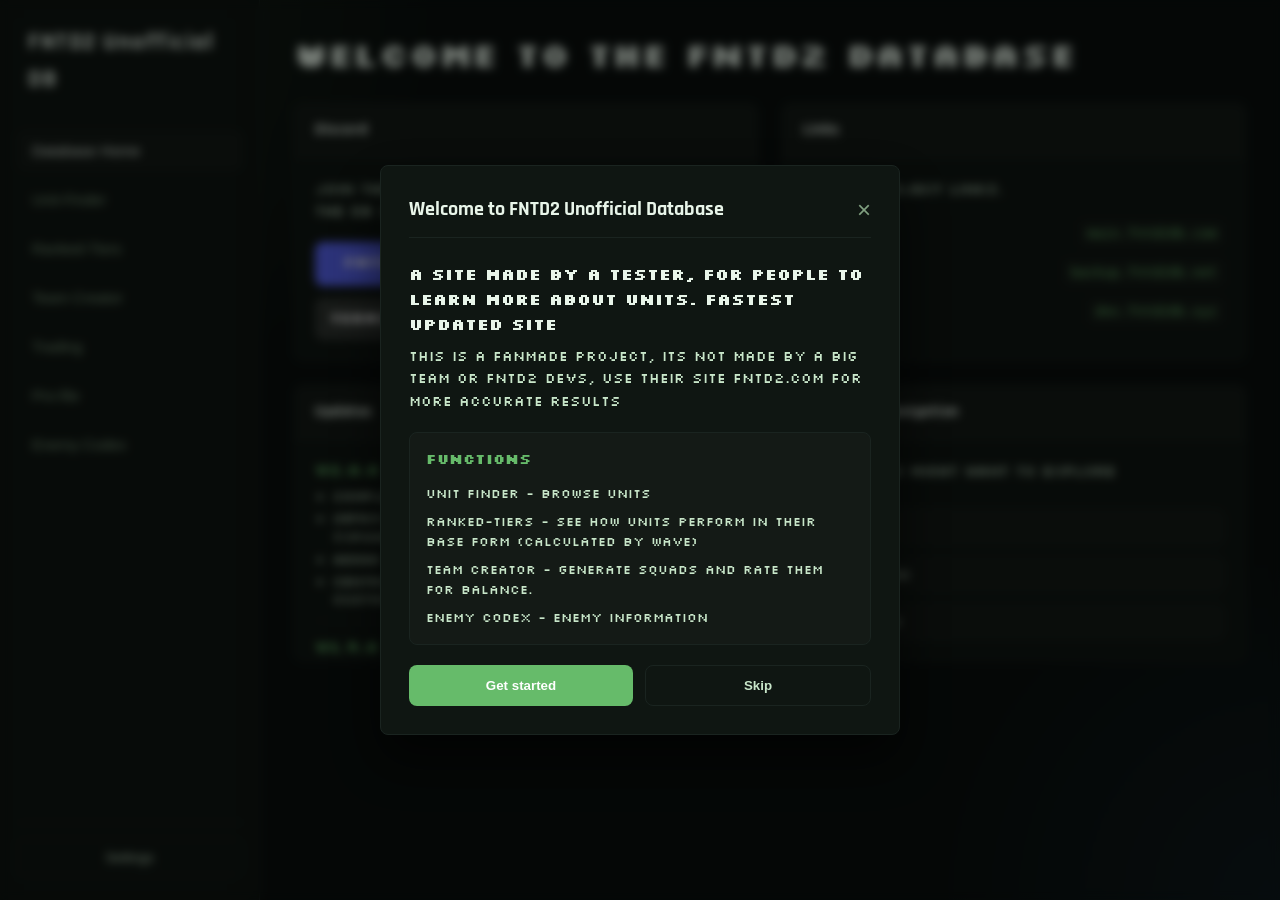
==== commit 12dd3a6a: "aya ayaya" ====
--- a/index.html
+++ b/index.html
@@ -12,11 +12,13 @@
     <nav class="sidebar">
         <div class="logo" onclick="switchView('page-home')" style="cursor: pointer;" data-config-text="LOGO_TEXT">FNTD2 DB</div>
         <div class="nav-links">
-            <button class="nav-btn active" data-target="page-home" data-config-text="NAV_BUTTONS.HOME">🏠 Home</button>
-            <button class="nav-btn" data-target="page-finder" data-config-text="NAV_BUTTONS.FINDER">🔍 Unit Finder</button>
-            <button class="nav-btn" data-target="page-tierlist" data-config-text="NAV_BUTTONS.TIERLIST">📊 Tierlist</button>
-            <button class="nav-btn" data-target="page-generator" data-config-text="NAV_BUTTONS.GENERATOR">🎲 Team Gen</button>
-            <button class="nav-btn" data-target="page-codex" data-config-text="NAV_BUTTONS.CODEX">👾 Codex</button>
+            <button class="nav-btn active" data-target="page-home" data-path="" data-config-text="NAV_BUTTONS.HOME">🏠 Home</button>
+            <button class="nav-btn" data-target="page-finder" data-path="finder" data-config-text="NAV_BUTTONS.FINDER">🔍 Unit Finder</button>
+            <button class="nav-btn" data-target="page-tierlist" data-path="tierlist" data-config-text="NAV_BUTTONS.TIERLIST">📊 Tierlist</button>
+            <button class="nav-btn" data-target="page-generator" data-path="generator" data-config-text="NAV_BUTTONS.GENERATOR">🎲 Team Gen</button>
+            <button class="nav-btn" data-target="page-trading" data-path="trading" data-config-text="NAV_BUTTONS.TRADING">💱 Trading</button>
+            <button class="nav-btn" data-target="page-profile" data-path="profile" data-config-text="NAV_BUTTONS.PROFILE">👤 Pro-file</button>
+            <button class="nav-btn" data-target="page-codex" data-path="codex" data-config-text="NAV_BUTTONS.CODEX">👾 Codex</button>
         </div>
         <div class="sidebar-footer">
             <button class="settings-trigger-btn" onclick="openSettingsModal()" data-config-text="NAV_BUTTONS.SETTINGS">⚙️ Settings</button>
@@ -36,6 +38,10 @@
                         <div class="link-button-cluster">
                             <a href="https://discord.gg/fntd2" target="_blank" class="action-link-btn discord-primary" data-config-text="HOME.COMMUNITY_OFFICIAL_LINK">Official Discord</a>
                             <a href="https://discord.gg/fntd2db" target="_blank" class="action-link-btn discord-secondary" data-config-text="HOME.COMMUNITY_DB_LINK">DB Discord</a>
+                        </div>
+                        <div class="link-button-cluster" style="margin-top:12px; gap:10px;">
+                            <a href="/tos" onclick="navigateToPage('page-tos'); return false;" class="action-link-btn" style="background:#2f3430;">Terms of Service</a>
+                            <a href="/privacy" onclick="navigateToPage('page-privacy'); return false;" class="action-link-btn" style="background:#2f3430;">Privacy Policy</a>
                         </div>
                     </div>
                 </div>
@@ -190,6 +196,14 @@
                 <h2 class="page-section-title" data-config-text="GENERATOR.TITLE">🎲 Build Your Team</h2>
             </div>
 
+            <div class="team-slot-shell animate-pop" style="animation-delay: 0.1s;">
+                <div class="team-slot-header-row">
+                    <h3 style="margin-bottom: 16px; color: var(--text-heading); font-size: 16px;" data-config-text="GENERATOR.SELECTED_TEAM">Team Slots</h3>
+                    <button class="action-btn-primary small" onclick="openTeamUnitSelector(getFirstEmptySlotIndex())">Add Unit</button>
+                </div>
+                <div id="team-slot-grid" class="team-slot-grid"></div>
+            </div>
+
             <div id="team-generator-panel" class="team-panel">
                 <div class="layout-split">
                     <aside class="filters-sidebar animate-pop" style="animation-delay: 0.05s;">
@@ -205,13 +219,12 @@
                         <button class="action-btn-primary" onclick="generateCreatorSquad()" data-config-text="GENERATOR.GENERATE_TEAM">Generate Team</button>
                     </aside>
                     <div class="grid-content-area animate-pop" style="animation-delay: 0.1s;">
-                        <h3 style="margin-bottom: 20px; color: var(--text-heading); font-size: 16px;" data-config-text="GENERATOR.YOUR_SQUAD">Your Squad (Max 6)</h3>
                         <div id="generator-grid-container" class="unit-grid-layout"></div>
                     </div>
                 </div>
             </div>
 
-            <div id="team-rating-panel" class="team-panel hidden">
+            <div id="team-rating-panel" class="team-panel" style="display:none;">
                 <div class="layout-split">
                     <aside class="filters-sidebar animate-pop" style="animation-delay: 0.05s;">
                         <h3 data-config-text="GENERATOR.RATING_TITLE">Team Evaluation</h3>
@@ -221,28 +234,7 @@
                         </div>
                     </aside>
                     <div class="grid-content-area animate-pop" style="animation-delay: 0.1s;">
-                        <h3 style="margin-bottom: 16px; color: var(--text-heading); font-size: 16px;" data-config-text="GENERATOR.SELECTED_TEAM">Current Squad</h3>
-                        <div id="team-rating-team-grid" class="unit-grid-layout"></div>
-                        <div class="team-builder-panel">
-                            <div class="team-builder-header">
-                                <h4 data-config-text="GENERATOR.MANUAL_BUILDER">Manual Builder</h4>
-                                <button class="action-btn-secondary inline-btn" onclick="clearCurrentTeam()" data-config-text="GENERATOR.CLEAR_TEAM">Clear Team</button>
-                            </div>
-                            <div class="builder-controls">
-                                <div class="search-box-wrapper" style="width: 100%; margin-bottom: 12px;">
-                                    <input type="text" id="team-builder-search" placeholder="Search units..." data-config-placeholder="GENERATOR.BUILDER_SEARCH_PLACEHOLDER" oninput="renderManualBuilderPool()">
-                                </div>
-                                <div class="builder-filter-row">
-                                    <select id="team-builder-class-filter" onchange="renderManualBuilderPool()">
-                                        <option value="All" data-config-text="GENERATOR.BUILDER_FILTER_CLASS">All Classes</option>
-                                    </select>
-                                    <select id="team-builder-subclass-filter" onchange="renderManualBuilderPool()">
-                                        <option value="All" data-config-text="GENERATOR.BUILDER_FILTER_SUBCLASS">All Subclasses</option>
-                                    </select>
-                                </div>
-                            </div>
-                            <div id="team-builder-pool" class="unit-grid-layout"></div>
-                        </div>
+                        
                         <div class="rating-feedback-panel">
                             <h4 data-config-text="GENERATOR.RATING_MISSING">What Your Team Needs</h4>
                             <ul id="team-rating-issues" class="feedback-list"></ul>
@@ -254,6 +246,84 @@
             </div>
         </section>
 
+        <section id="page-trading" class="page">
+            <div class="control-filter-bar animate-pop">
+                <h2 style="color: var(--text-heading); font-size: 24px; margin: 0;" data-config-text="TRADING.TITLE">💱 Trading Hub</h2>
+            </div>
+            <div class="trade-tab-row animate-pop" style="animation-delay: 0.05s;">
+                <button id="trade-tab-global" class="trade-tab active" onclick="switchTradeTab('global')">Global Offers</button>
+                <button id="trade-tab-your" class="trade-tab" onclick="switchTradeTab('your')">Your Offers</button>
+                <button id="trade-tab-create" class="trade-tab" onclick="switchTradeTab('create')">Create Offer</button>
+            </div>
+            <div class="trade-tab-panel" id="trade-global-panel">
+                <div class="trade-list-header"><h3>Global Offers</h3></div>
+                <div id="trade-global-offers" class="trade-offers-grid"></div>
+            </div>
+            <div class="trade-tab-panel hidden" id="trade-your-panel">
+                <div class="trade-list-header"><h3>Your Offers</h3></div>
+                <div id="trade-your-offers" class="trade-offers-grid"></div>
+            </div>
+            <div class="trade-tab-panel hidden" id="trade-create-panel">
+                <div id="trade-form-wrapper">
+                    <div class="trade-create-columns">
+                        <div class="trade-offer-group">
+                            <h4>Your Offer</h4>
+                            <div class="trade-selected-units" id="trade-offer-units"></div>
+                            <button id="trade-add-offer-unit-button" class="action-btn-secondary small" onclick="openTradeUnitSelector('offer')">Add unit</button>
+                            <label data-config-text="TRADING.SOULS_LABEL">Souls Offered</label>
+                            <input id="trade-offer-souls" type="number" min="0" value="0" />
+                        </div>
+                        <div class="trade-offer-group">
+                            <h4>Their Offer</h4>
+                            <div class="trade-selected-units" id="trade-want-units"></div>
+                            <button id="trade-add-want-unit-button" class="action-btn-secondary small" onclick="openTradeUnitSelector('want')">Add unit</button>
+                            <label data-config-text="TRADING.SOULS_LABEL">Souls Wanted</label>
+                            <input id="trade-want-souls" type="number" min="0" value="0" />
+                        </div>
+                    </div>
+                    <div class="trade-create-footer">
+                        <div id="trade-auth-warning" class="trade-notice-card"></div>
+                        <button id="trade-submit-button" class="action-btn-primary" onclick="createTradeOffer()" data-config-text="TRADING.ADD_OFFER_BUTTON">Create Offer</button>
+                    </div>
+                </div>
+                
+            </div>
+        </section>
+
+        <section id="page-profile" class="page">
+            <div class="control-filter-bar animate-pop">
+                <h2 style="color: var(--text-heading); font-size: 24px; margin: 0;" data-config-text="PROFILE.TITLE">👤 Pro-file</h2>
+            </div>
+            <div class="profile-page-content animate-pop" style="animation-delay: 0.05s;">
+                <div id="profile-card" class="profile-card"></div>
+                <div class="profile-actions-row">
+                    <button id="profile-login-button" class="action-btn-primary" onclick="openRobloxAuth()" data-config-text="PROFILE.CONNECT_BUTTON">Connect Roblox Account</button>
+                    <button id="profile-logout-button" class="action-btn-secondary" onclick="logoutProfile()" data-config-text="PROFILE.LOGOUT_BUTTON" style="display:none;">Sign Out</button>
+                </div>
+                <p class="help-note" data-config-text="PROFILE.LOGIN_HELP">Use your Pro-file login to post and manage trade offers.</p>
+            </div>
+        </section>
+
+        <section id="page-tos" class="page">
+            <div class="control-filter-bar animate-pop">
+                <h2 style="color: var(--text-heading); font-size: 24px; margin: 0;">Terms of Service</h2>
+            </div>
+            <div class="content-card animate-pop" style="padding: 24px; background: var(--bg-input-field); border: 1px solid var(--border-matrix); border-radius: var(--global-radius);">
+                <p>This site collects Roblox usernames, user IDs, and profile tokens only to support the trading feature. Your account details are used to identify trade offers and allow you to manage your own offers.</p>
+                <p>We do not sell or share your information outside the trading system. By using the trading feature, you agree that your Roblox information may be stored locally and optionally submitted to the trade backend for offer management.</p>
+            </div>
+        </section>
+
+        <section id="page-privacy" class="page">
+            <div class="control-filter-bar animate-pop">
+                <h2 style="color: var(--text-heading); font-size: 24px; margin: 0;">Privacy Policy</h2>
+            </div>
+            <div class="content-card animate-pop" style="padding: 24px; background: var(--bg-input-field); border: 1px solid var(--border-matrix); border-radius: var(--global-radius);">
+                <p>We collect Roblox usernames, IDs, and profile login tokens for the sole purpose of powering the trading feature and associating offers with your account.</p>
+                <p>Information is stored locally in your browser and may be sent to the configured cloud backend only when creating or managing trade offers. No additional personal data is collected through this application.</p>
+            </div>
+        </section>
+
         <section id="page-codex" class="page">
             <div class="control-filter-bar animate-pop">
                 <h2 style="color: var(--text-heading); font-size: 24px; margin: 0;" data-config-text="CODEX.TITLE">👾 Enemy Reference</h2>
@@ -272,6 +342,48 @@
         </section>
 
     </main>
+
+    <div id="trade-unit-selector" class="team-unit-selector hidden">
+        <div class="team-selector-header">
+            <h4>Select unit for <span id="trade-selector-side-label"></span></h4>
+            <button class="modal-close-trigger" onclick="closeTradeUnitSelector()">&times;</button>
+        </div>
+        <div class="builder-controls">
+            <div class="search-box-wrapper" style="width: 100%; margin-bottom: 12px;">
+                <input type="text" id="trade-selector-search" placeholder="Filter units..." oninput="renderTradeUnitSelector()">
+            </div>
+            <div class="builder-filter-row" style="margin-bottom:12px;">
+                <select id="trade-selector-class-filter" onchange="renderTradeUnitSelector()">
+                    <option value="All">All Classes</option>
+                </select>
+                <select id="trade-selector-subclass-filter" onchange="renderTradeUnitSelector()">
+                    <option value="All">All Subclasses</option>
+                </select>
+            </div>
+        </div>
+        <div id="trade-selector-list" class="unit-grid-layout"></div>
+    </div>
+
+    <div id="team-unit-selector" class="team-unit-selector hidden">
+        <div class="team-selector-header">
+            <h4>Select unit for slot <span id="team-selector-slot-label"></span></h4>
+            <button class="modal-close-trigger" onclick="closeTeamUnitSelector()">&times;</button>
+        </div>
+        <div class="builder-controls">
+            <div class="search-box-wrapper" style="width: 100%; margin-bottom: 12px;">
+                <input type="text" id="team-selector-search" placeholder="Filter units..." oninput="renderTeamUnitSelector()">
+            </div>
+            <div class="builder-filter-row">
+                <select id="team-selector-class-filter" onchange="renderTeamUnitSelector()">
+                    <option value="All">All Classes</option>
+                </select>
+                <select id="team-selector-subclass-filter" onchange="renderTeamUnitSelector()">
+                    <option value="All">All Subclasses</option>
+                </select>
+            </div>
+        </div>
+        <div id="team-selector-list" class="unit-grid-layout"></div>
+    </div>
 
     <div id="settings-overlay" class="overlay-blur-wrapper">
         <div class="modal-card-body pop-up">
--- a/styles.css
+++ b/styles.css
@@ -279,6 +279,313 @@
     color: var(--text-heading);
 }
 
+.trade-tab-row,
+.team-slot-shell {
+    display: flex;
+    flex-wrap: wrap;
+    gap: 10px;
+    margin-bottom: 18px;
+}
+
+.trade-tab {
+    border: 1px solid var(--border-matrix);
+    background: transparent;
+    color: var(--text-body-main);
+    padding: 10px 16px;
+    border-radius: var(--global-radius);
+    cursor: pointer;
+    transition: all var(--anim-speed-factor);
+}
+
+.trade-tab.active,
+.team-tab.active {
+    background: var(--color-accent-blue);
+    color: #ffffff;
+    border-color: var(--color-accent-blue);
+}
+
+.trade-tab-panel {
+    border: 1px solid var(--border-matrix);
+    border-radius: var(--global-radius);
+    background: var(--bg-input-field);
+    padding: 18px;
+    margin-bottom: 20px;
+}
+
+.team-slot-grid {
+    display: grid;
+    grid-template-columns: repeat(6, minmax(100px, 1fr));
+    gap: 10px;
+    margin-bottom: 20px;
+}
+
+.team-slot-card {
+    min-height: 100px;
+    border: 1px solid var(--border-matrix);
+    border-radius: var(--global-radius);
+    background: var(--bg-card-panel);
+    padding: 14px;
+    display: grid;
+    align-items: center;
+    justify-items: center;
+    gap: 10px;
+    cursor: pointer;
+    transition: border-color var(--anim-speed-factor), background var(--anim-speed-factor);
+}
+
+.team-slot-card:hover {
+    border-color: var(--color-accent-blue);
+}
+
+.team-slot-card .slot-index {
+    font-size: 12px;
+    color: var(--text-body-muted);
+}
+
+.team-slot-card .slot-title {
+    font-weight: 700;
+    color: var(--text-heading);
+    text-align: center;
+}
+
+.team-unit-selector {
+    position: fixed;
+    top: 0;
+    left: 0;
+    width: 100%;
+    min-height: 100%;
+    height: 100%;
+    padding: 24px;
+    background: rgba(10, 15, 13, 0.92);
+    border: none;
+    border-radius: 0;
+    z-index: 2000;
+    display: flex;
+    flex-direction: column;
+    justify-content: flex-start;
+    align-items: center;
+    overflow-y: auto;
+    backdrop-filter: blur(8px);
+}
+
+.team-unit-selector > .team-selector-header,
+.team-unit-selector > .builder-controls,
+.team-unit-selector > .unit-grid-layout {
+    width: min(100%, 1020px);
+}
+
+.team-unit-selector.hidden {
+    display: none;
+}
+
+.team-unit-selector.active-view { display: flex; }
+
+.team-selector-header {
+    display: flex;
+    justify-content: space-between;
+    align-items: center;
+    margin-bottom: 12px;
+}
+
+.team-selector-header h4 {
+    margin: 0;
+    font-size: 16px;
+}
+
+.content-card {
+    border: 1px solid var(--border-matrix);
+    border-radius: var(--global-radius);
+    background: var(--bg-input-field);
+    padding: 20px;
+    color: var(--text-body-main);
+}
+
+.trade-list-header {
+    margin-bottom: 14px;
+}
+
+.trade-notice-card {
+    margin-bottom: 18px;
+    padding: 16px;
+    border-radius: var(--global-radius);
+    border: 1px solid var(--border-matrix);
+    background: var(--bg-input-field);
+    color: var(--text-body-main);
+    font-size: 14px;
+}
+
+.trade-notice-card.warning {
+    border-color: var(--color-accent-blue);
+}
+
+.trade-notice-card.success {
+    border-color: #6abf69;
+}
+
+.trade-form-grid {
+    display: grid;
+    gap: 12px;
+}
+
+.trade-form-grid input,
+.trade-form-grid select,
+.trade-form-grid textarea {
+    width: 100%;
+    padding: 10px;
+    border: 1px solid var(--border-matrix);
+    border-radius: var(--global-radius);
+    background: var(--bg-input-field);
+    color: var(--text-body-main);
+}
+
+.trade-offers-grid {
+    display: grid;
+    gap: 14px;
+}
+
+.trade-offer-card {
+    background: var(--bg-input-field);
+    border: 1px solid var(--border-matrix);
+    border-radius: var(--global-radius);
+    padding: 16px;
+    display: grid;
+    gap: 14px;
+}
+
+.trade-offer-row,
+.trade-card-row {
+    display: flex;
+    justify-content: space-between;
+    gap: 12px;
+    font-size: 14px;
+    flex-wrap: wrap;
+}
+
+.trade-create-columns {
+    display: grid;
+    gap: 18px;
+    margin-bottom: 18px;
+}
+
+@media (min-width: 720px) {
+    .trade-create-columns {
+        grid-template-columns: 1fr 1fr;
+    }
+}
+
+.trade-offer-group {
+    background: var(--bg-surface);
+    border: 1px solid var(--border-matrix);
+    border-radius: var(--global-radius);
+    padding: 18px;
+}
+
+.trade-selected-units {
+    display: flex;
+    flex-wrap: wrap;
+    gap: 8px;
+    min-height: 64px;
+    padding: 10px;
+    border: 1px solid var(--border-matrix);
+    border-radius: var(--global-radius);
+    background: var(--bg-input-field);
+}
+
+.trade-unit-chip {
+    display: inline-flex;
+    align-items: center;
+    gap: 8px;
+    padding: 6px 10px;
+    border-radius: 999px;
+    background: var(--bg-surface);
+    border: 1px solid var(--border-matrix);
+    font-size: 13px;
+}
+
+.trade-unit-chip button {
+    border: none;
+    background: transparent;
+    color: var(--text-body-main);
+    cursor: pointer;
+    font-size: 14px;
+    line-height: 1;
+}
+
+.trade-chip-empty {
+    color: var(--text-body-muted);
+    font-size: 14px;
+}
+
+.trade-create-footer {
+    display: flex;
+    flex-wrap: wrap;
+    justify-content: space-between;
+    align-items: center;
+    gap: 12px;
+}
+
+.trade-souls-tag {
+    display: inline-flex;
+    align-items: center;
+    padding: 4px 10px;
+    border-radius: 999px;
+    background: rgba(255, 255, 255, 0.08);
+    color: var(--text-body-main);
+    font-size: 12px;
+    margin-left: 8px;
+}
+
+.trade-card-footer {
+    display: flex;
+    justify-content: space-between;
+    align-items: center;
+    gap: 10px;
+    margin-top: 6px;
+    font-size: 12px;
+    opacity: 0.85;
+}
+
+.trade-empty-state {
+    color: var(--text-body-muted);
+    padding: 18px;
+    background: var(--bg-input-field);
+    border: 1px dashed var(--border-matrix);
+    border-radius: var(--global-radius);
+}
+
+.profile-card {
+    background: var(--bg-input-field);
+    border: 1px solid var(--border-matrix);
+    border-radius: var(--global-radius);
+    padding: 20px;
+    margin-bottom: 14px;
+}
+
+.profile-block {
+    display: grid;
+    gap: 14px;
+}
+
+.profile-header h3 {
+    margin: 0;
+    font-size: 18px;
+    color: var(--text-heading);
+}
+
+.profile-detail-row {
+    display: flex;
+    justify-content: space-between;
+    gap: 12px;
+    font-size: 14px;
+}
+
+.profile-actions-row {
+    display: flex;
+    gap: 12px;
+    flex-wrap: wrap;
+    margin-bottom: 10px;
+}
+
 .team-builder-panel {
     margin-top: 24px;
     background: var(--bg-input-field);
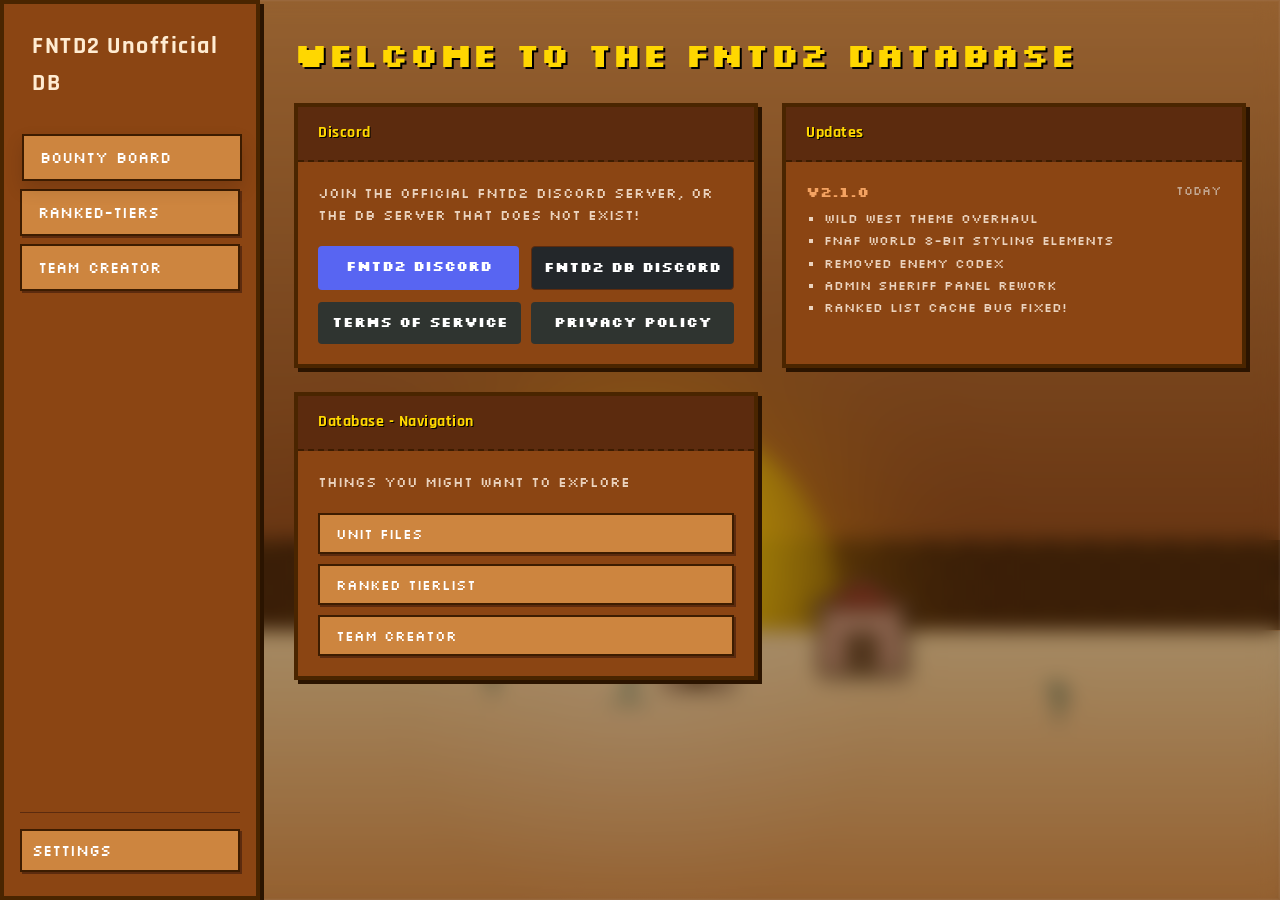
==== commit 5be8e1b5: "ya" ====
--- a/index.html
+++ b/index.html
@@ -6,33 +6,126 @@
     <title>FNTD2 Database</title>
     <link rel="stylesheet" href="styles.css">
     <link href="https://fonts.googleapis.com/css2?family=Inter:wght@400;500;600;700&family=Rajdhani:wght@600;700&family=Silkscreen&display=swap" rel="stylesheet">
+    <style>
+      /* FNAF World + Wild West Styling overrides */
+      :root {
+        --bg-workspace: #8b4513; 
+        --bg-card-panel: #a0522d; 
+        --border-matrix: #5c2b0e;
+        --global-radius: 4px; /* blocky for fnaf world */
+      }
+      body {
+        font-family: 'Silkscreen', 'Source Code Pro', monospace;
+        background-color: #3d1c00;
+        background-image: url('data:image/svg+xml;utf8,<svg width="40" height="40" xmlns="http://www.w3.org/2000/svg"><rect width="40" height="40" fill="%233d1c00"/><rect width="20" height="20" fill="%234a2500"/><rect x="20" y="20" width="20" height="20" fill="%234a2500"/></svg>');
+      }
+      .hub-card, .team-panel, .content-card, .modal-card-body, .sidebar {
+        background: #8b4513 !important;
+        border: 4px solid #4a2500 !important;
+        border-radius: 0 !important; 
+        box-shadow: 4px 4px 0px #2b1400;
+      }
+      .nav-btn, .action-btn-primary, .action-btn-secondary, .shortcut-btn {
+        border-radius: 0 !important;
+        border: 2px solid #3d1c00 !important;
+        background: #cd853f !important;
+        color: #fff !important;
+        font-family: 'Silkscreen', cursive;
+        text-transform: uppercase;
+        box-shadow: 2px 2px 0px #5c2b0e;
+        cursor: pointer;
+      }
+      .nav-btn:hover, .action-btn-primary:hover, .shortcut-btn:hover {
+        background: #f4a460 !important;
+        transform: translate(-2px, -2px);
+        box-shadow: 4px 4px 0px #5c2b0e;
+      }
+      .card-header-accent {
+        background: #5c2b0e;
+        color: #ffd700;
+        text-shadow: 1px 1px #000;
+        border-bottom: 2px dashed #3d1c00;
+      }
+      .page-title, h2, h3, h4 {
+        font-family: 'Silkscreen', cursive;
+        color: #ffd700;
+        text-shadow: 2px 2px #000;
+      }
+      
+      /* Admin Panel Rework */
+      #unit-creator-overlay .modal-card-body {
+        max-width: 800px !important;
+        background: url('https://www.transparenttextures.com/patterns/wood-pattern.png'), #8b4513 !important;
+      }
+      .admin-grid {
+        display: grid;
+        grid-template-columns: 1fr 1fr;
+        gap: 15px;
+      }
+      .admin-header {
+        text-align: center;
+        border-bottom: 4px dashed #4a2500;
+        padding-bottom: 10px;
+        margin-bottom: 15px;
+        color: #ffd700;
+        text-shadow: 2px 2px #000;
+      }
+      .admin-grid label {
+        color: #ffe2cc;
+        font-weight: bold;
+      }
+      .admin-grid input, .admin-grid select, .admin-grid textarea {
+        background: #5c2b0e;
+        border: 2px solid #3d1c00;
+        color: #fff;
+        padding: 8px;
+        font-family: 'Silkscreen', monospace;
+      }
+    </style>
 </head>
 <body>
+
+    <div class="desert-background-scene">
+        <div class="desert-sky"></div>
+        <div class="sunset-sun"></div>
+        <div class="desert-dune dune-far"></div>
+        <div class="desert-dune dune-mid"></div>
+        <div class="ground-layer"></div>
+        <div class="background-pane"></div>
+        <div class="desert-sprites">
+            <div class="bg-sprite cactus-left"></div>
+            <div class="bg-sprite cactus-right"></div>
+            <div class="bg-sprite cactus-left-2"></div>
+            <div class="bg-sprite cactus-right-2"></div>
+            <div class="bg-sprite house-1"></div>
+            <div class="bg-sprite house-2"></div>
+        </div>
+        <div class="tumbleweed-carrier">
+            <div class="bg-sprite tumbleweed"></div>
+        </div>
+    </div>
 
     <nav class="sidebar">
         <div class="logo" onclick="switchView('page-home')" style="cursor: pointer;" data-config-text="LOGO_TEXT">FNTD2 DB</div>
         <div class="nav-links">
-            <button class="nav-btn active" data-target="page-home" data-path="" data-config-text="NAV_BUTTONS.HOME">🏠 Home</button>
-            <button class="nav-btn" data-target="page-finder" data-path="finder" data-config-text="NAV_BUTTONS.FINDER">🔍 Unit Finder</button>
+            <button class="nav-btn active" data-target="page-home" data-path="" data-config-text="NAV_BUTTONS.HOME">🏠 Bounty Board</button>
             <button class="nav-btn" data-target="page-tierlist" data-path="tierlist" data-config-text="NAV_BUTTONS.TIERLIST">📊 Tierlist</button>
             <button class="nav-btn" data-target="page-generator" data-path="generator" data-config-text="NAV_BUTTONS.GENERATOR">🎲 Team Gen</button>
-            <button class="nav-btn" data-target="page-trading" data-path="trading" data-config-text="NAV_BUTTONS.TRADING">💱 Trading</button>
-            <button class="nav-btn" data-target="page-profile" data-path="profile" data-config-text="NAV_BUTTONS.PROFILE">👤 Pro-file</button>
-            <button class="nav-btn" data-target="page-codex" data-path="codex" data-config-text="NAV_BUTTONS.CODEX">👾 Codex</button>
+            <!-- Enemy Codex Removed -->
         </div>
         <div class="sidebar-footer">
-            <button class="settings-trigger-btn" onclick="openSettingsModal()" data-config-text="NAV_BUTTONS.SETTINGS">⚙️ Settings</button>
+            <button class="settings-trigger-btn nav-btn" onclick="openSettingsModal()" data-config-text="NAV_BUTTONS.SETTINGS">⚙️ Settings</button>
         </div>
     </nav>
 
     <main class="content">
 
         <section id="page-home" class="page active">
-            <h1 class="page-title animate-pop" data-config-text="HOME.TITLE">Welcome Back! 👋</h1>
+            <h1 class="page-title animate-pop" data-config-text="HOME.TITLE">Welcome Back, Partner! 🤠</h1>
             
             <div class="home-layout-grid">
                 <div class="hub-card animate-pop" style="animation-delay: 0.05s;">
-                    <div class="card-header-accent" data-config-text="HOME.COMMUNITY_CARD_HEADER">🎮 Join the Community</div>
+                    <div class="card-header-accent" data-config-text="HOME.COMMUNITY_CARD_HEADER">🎮 Join the Posse</div>
                     <div class="card-body-content">
                         <p class="card-desc" data-config-text="HOME.COMMUNITY_CARD_DESC">Connect with other FNTD2 players for strategies, tier updates, and live discussions.</p>
                         <div class="link-button-cluster">
@@ -46,42 +139,20 @@
                     </div>
                 </div>
 
-                <div class="hub-card animate-pop" style="animation-delay: 0.1s;">
-                    <div class="card-header-accent" data-config-text="HOME.QUICK_LINKS_HEADER">🌐 Quick Links</div>
-                    <div class="card-body-content">
-                        <p class="card-desc" data-config-text="HOME.QUICK_LINKS_DESC">Access the database and resources from anywhere:</p>
-                        <ul class="directory-list">
-                            <li><span class="domain-tag" data-config-text="HOME.DOMAIN_MAIN">Main</span> <code>main.fntd2db.com</code></li>
-                            <li><span class="domain-tag" data-config-text="HOME.DOMAIN_BACKUP">Backup</span> <code>backup.fntd2db.net</code></li>
-                            <li><span class="domain-tag" data-config-text="HOME.DOMAIN_DEV">Dev</span> <code>dev.fntd2db.xyz</code></li>
-                        </ul>
-                    </div>
-                </div>
-
                 <div class="hub-card animate-pop" style="animation-delay: 0.15s; grid-column: span 1;">
-                    <div class="card-header-accent" data-config-text="HOME.UPDATES_HEADER">📝 Latest Updates</div>
+                    <div class="card-header-accent" data-config-text="HOME.UPDATES_HEADER">📝 Town News</div>
                     <div class="card-body-content changelog-container">
                         <div class="log-entry">
                             <div class="log-meta">
-                                <span class="log-version">v2.0.0</span>
-                                <span class="log-date">May 29, 2026</span>
+                                <span class="log-version">v2.1.0</span>
+                                <span class="log-date">Today</span>
                             </div>
                             <ul class="log-bullets">
-                               <li>Completely redesigned for a more human feel</li>
-                               <li>Improved UI with better spacing and typography</li>
-                               <li>Added welcome onboarding experience</li>
-                               <li>Centralized all configuration for easy customization</li>
-                            </ul>
-                        </div>
-                        <div class="log-entry">
-                            <div class="log-meta">
-                                <span class="log-version">v1.4.0</span>
-                                <span class="log-date">May 28, 2026</span>
-                            </div>
-                            <ul class="log-bullets">
-                               <li>Added Enemy Codex module</li>
-                               <li>Standardized interface design</li>
-                               <li>Improved UI text clarity</li>
+                               <li>Wild West Theme Overhaul</li>
+                               <li>FNAF World 8-bit styling elements</li>
+                               <li>Removed Enemy Codex</li>
+                               <li>Admin Sheriff Panel Rework</li>
+                               <li>Ranked list cache bug fixed!</li>
                             </ul>
                         </div>
                     </div>
@@ -92,77 +163,11 @@
                     <div class="card-body-content">
                         <p class="card-desc" data-config-text="HOME.EXPLORE_DESC">Get started with these powerful tools:</p>
                         <div class="nav-shortcut-grid">
-                            <button onclick="switchView('page-finder')" class="shortcut-btn" data-config-text="HOME.EXPLORE_BROWSE">📚 Browse Units</button>
+                            <button onclick="switchView('page-tierlist')" class="shortcut-btn" data-config-text="HOME.EXPLORE_BROWSE">📚 Browse Units</button>
                             <button onclick="switchView('page-tierlist')" class="shortcut-btn" data-config-text="HOME.EXPLORE_TIERS">📊 View Tiers</button>
                             <button onclick="switchView('page-generator')" class="shortcut-btn" data-config-text="HOME.EXPLORE_SQUAD">🎲 Build Squad</button>
                         </div>
                     </div>
-                </div>
-            </div>
-        </section>
-
-        <section id="page-finder" class="page">
-            <div class="control-filter-bar animate-pop">
-                <div class="search-box-wrapper">
-                    <input type="text" id="search-id" placeholder="Search units by name or ID..." data-config-placeholder="FINDER.SEARCH_PLACEHOLDER" oninput="applyFinderFilters()">
-                </div>
-                
-                <div class="quick-toggle-row">
-                    <label class="switch-lbl"><input type="checkbox" id="toggle-shiny" onchange="toggleShinyState()"> <span class="indicator"></span> <span data-config-text="FINDER.SHINY_MODE">✨ Shiny</span></label>
-                    <label class="switch-lbl"><input type="checkbox" id="toggle-hover-rank" checked> <span class="indicator"></span> <span data-config-text="FINDER.SHOW_RANK">Show Rank</span></label>
-                    <label class="switch-lbl"><input type="checkbox" id="toggle-cost-view" checked onchange="toggleCostVisibility()"> <span class="indicator"></span> <span data-config-text="FINDER.SHOW_COST">Show Cost</span></label>
-                </div>
-
-                <div class="base-sorting-block">
-                    <label for="sort-rarity" data-config-text="FINDER.SORT_LABEL">Sort:</label>
-                    <select id="sort-rarity" onchange="applyFinderFilters()">
-                        <option value="high-low" data-config-text="FINDER.SORT_HIGH_TO_LOW">Highest Rarity First</option>
-                        <option value="low-high" data-config-text="FINDER.SORT_LOW_TO_HIGH">Lowest Rarity First</option>
-                    </select>
-                </div>
-            </div>
-
-            <div class="layout-split">
-                <aside class="filters-sidebar animate-pop" style="animation-delay: 0.05s;">
-                    <div class="sidebar-header-row">
-                        <h3 data-config-text="FINDER.FILTERS_LABEL">Filters</h3>
-                    </div>
-
-                    <div class="filter-section">
-                        <label data-config-text="FINDER.RARITY_LABEL">Rarity</label>
-                        <div class="checkbox-scroller" id="finder-rarities-box"></div>
-                    </div>
-
-                    <div class="filter-section">
-                        <label data-config-text="FINDER.RANK_LABEL">Rank</label>
-                        <div class="checkbox-scroller" id="finder-ranks-box"></div>
-                    </div>
-
-                    <div class="filter-section">
-                        <label data-config-text="FINDER.CLASS_LABEL">Class</label>
-                        <div class="checkbox-scroller" id="finder-classes-box"></div>
-                    </div>
-
-                    <div class="filter-section">
-                        <label data-config-text="FINDER.SUBCLASS_LABEL">Subclass</label>
-                        <div class="checkbox-scroller" id="finder-subclasses-box"></div>
-                    </div>
-
-                    <div class="filter-section">
-                        <label data-config-text="FINDER.SYNERGY_LABEL">Best Synergy Match</label>
-                        <select id="finder-synergy-dropdown" onchange="applyFinderFilters()">
-                            <option value="All" data-config-text="FINDER.SYNERGY_ALL">All Synergies</option>
-                        </select>
-                    </div>
-
-                    <div class="filter-action-footer">
-                        <button class="action-btn-primary" onclick="applyFinderFilters()" data-config-text="FINDER.APPLY_FILTERS">Apply Filters</button>
-                        <button class="action-btn-secondary" onclick="clearAllFilters()" data-config-text="FINDER.CLEAR_FILTERS">Clear Filters</button>
-                    </div>
-                </aside>
-
-                <div class="grid-content-area">
-                    <div id="finder-grid-container" class="unit-grid-layout"></div>
                 </div>
             </div>
         </section>
@@ -172,8 +177,27 @@
                 <h2 style="color: var(--text-heading); font-size: 24px; margin: 0;" data-config-text="TIERLIST.TITLE">📊 Competitive Tierlist</h2>
                 <div class="tierlist-dropdown-filters">
                     <select id="tier-filter-element" onchange="renderTierlist()"><option value="All" data-config-text="TIERLIST.FILTER_ELEMENT">All Elements</option></select>
-                    <select id="tier-filter-class" onchange="renderTierlist()"><option value="All" data-config-text="TIERLIST.FILTER_CLASS">All Classes</option></select>
-                    <select id="tier-filter-subclass" onchange="renderTierlist()"><option value="All" data-config-text="TIERLIST.FILTER_SUBCLASS">All Subclasses</option></select>
+                    <select id="tier-filter-class" onchange="renderTierlist()"></select>
+                    <select id="tier-filter-subclass" onchange="renderTierlist()"></select>
+                    <select id="tier-filter-ranktype" onchange="renderTierlist()">
+                        <option value="All">All Rank Types</option>
+                        <option value="Endless">Endless Rank</option>
+                        <option value="Personal">Personal Rank</option>
+                        <option value="Synergy">Synergy Rank</option>
+                        <option value="Obtainability">Obtainability Rank</option>
+                        <option value="Overall">Overall Rank</option>
+                    </select>
+                    <select id="tier-filter-rankvalue" onchange="renderTierlist()">
+                        <option value="All">All Ranks</option>
+                        <option value="S">S</option>
+                        <option value="A">A</option>
+                        <option value="B">B</option>
+                        <option value="C">C</option>
+                        <option value="D">D</option>
+                        <option value="F">F</option>
+                    </select>
+                    <input id="tier-filter-soul-min" type="number" min="0" step="1" placeholder="Min Souls" oninput="renderTierlist()">
+                    <input id="tier-filter-soul-max" type="number" min="0" step="1" placeholder="Max Souls" oninput="renderTierlist()">
                 </div>
                 <p class="tierlist-description" data-config-text="TIERLIST.DESCRIPTION">Use these ranked tiers to compare unit matchups, element advantages, and build paths.</p>
             </div>
@@ -190,8 +214,8 @@
         <section id="page-generator" class="page">
             <div class="control-filter-bar animate-pop">
                 <div class="team-creator-tab-row">
-                    <button id="team-tab-generate" class="team-tab active" onclick="switchTeamCreatorTab('generate')" data-config-text="GENERATOR.TAB_GENERATE">Generate Team</button>
-                    <button id="team-tab-rate" class="team-tab" onclick="switchTeamCreatorTab('rate')" data-config-text="GENERATOR.TAB_RATE">Rate Team</button>
+                    <button id="team-tab-generate" class="team-tab active nav-btn" onclick="switchTeamCreatorTab('generate')" data-config-text="GENERATOR.TAB_GENERATE">Generate Team</button>
+                    <button id="team-tab-rate" class="team-tab nav-btn" onclick="switchTeamCreatorTab('rate')" data-config-text="GENERATOR.TAB_RATE">Rate Team</button>
                 </div>
                 <h2 class="page-section-title" data-config-text="GENERATOR.TITLE">🎲 Build Your Team</h2>
             </div>
@@ -216,10 +240,50 @@
                             <label data-config-text="GENERATOR.ALLOW_SUBCLASSES">Allow Subclasses</label>
                             <div class="checkbox-scroller" id="gen-subclasses-box"></div>
                         </div>
+                        <div class="filter-section">
+                            <label>Soul Range</label>
+                            <div class="builder-filter-row" style="margin-top:0;">
+                                <input id="gen-soul-min" type="number" min="0" placeholder="Min Souls">
+                                <input id="gen-soul-max" type="number" min="0" placeholder="Max Souls">
+                            </div>
+                        </div>
+                        <div class="filter-section">
+                            <label>Element Focus</label>
+                            <select id="gen-element-filter">
+                                <option value="All">All Elements</option>
+                            </select>
+                        </div>
                         <button class="action-btn-primary" onclick="generateCreatorSquad()" data-config-text="GENERATOR.GENERATE_TEAM">Generate Team</button>
+                        <button class="action-btn-secondary" onclick="clearCurrentTeam()" style="margin-top: 12px;" data-config-text="GENERATOR.CLEAR_TEAM">Clear Squad</button>
+
+                        <div class="manual-builder-panel">
+                            <h4 data-config-text="GENERATOR.MANUAL_BUILDER">Manual Builder</h4>
+                            <input id="team-builder-search" class="search-input" type="search" placeholder="" data-config-placeholder="GENERATOR.BUILDER_SEARCH_PLACEHOLDER" oninput="renderManualBuilderPool()">
+                            <div class="builder-filter-row">
+                                <select id="team-builder-class-filter" onchange="renderManualBuilderPool()">
+                                    <option value="All" data-config-text="GENERATOR.BUILDER_FILTER_CLASS">All Classes</option>
+                                </select>
+                                <select id="team-builder-subclass-filter" onchange="renderManualBuilderPool()">
+                                    <option value="All" data-config-text="GENERATOR.BUILDER_FILTER_SUBCLASS">All Subclasses</option>
+                                </select>
+                            </div>
+                            <div class="builder-filter-row">
+                                <input id="team-builder-soul-min" type="number" min="0" placeholder="Min Souls" oninput="renderManualBuilderPool()">
+                                <input id="team-builder-soul-max" type="number" min="0" placeholder="Max Souls" oninput="renderManualBuilderPool()">
+                            </div>
+                        </div>
                     </aside>
                     <div class="grid-content-area animate-pop" style="animation-delay: 0.1s;">
-                        <div id="generator-grid-container" class="unit-grid-layout"></div>
+                        <div class="generator-output-panel">
+                            <div class="generator-output-header">
+                                <h3 data-config-text="GENERATOR.GENERATED_SQUAD">Generated Squad</h3>
+                            </div>
+                            <div id="generator-grid-container" class="unit-grid-layout"></div>
+                        </div>
+                        <div class="manual-builder-section">
+                            <h4 data-config-text="GENERATOR.MANUAL_SELECTION">Manual Unit Selection</h4>
+                            <div id="team-builder-pool" class="unit-grid-layout"></div>
+                        </div>
                     </div>
                 </div>
             </div>
@@ -234,7 +298,10 @@
                         </div>
                     </aside>
                     <div class="grid-content-area animate-pop" style="animation-delay: 0.1s;">
-                        
+                        <div class="rating-team-preview">
+                            <h4>Rated Team Preview</h4>
+                            <div id="team-rating-team-grid" class="unit-grid-layout"></div>
+                        </div>
                         <div class="rating-feedback-panel">
                             <h4 data-config-text="GENERATOR.RATING_MISSING">What Your Team Needs</h4>
                             <ul id="team-rating-issues" class="feedback-list"></ul>
@@ -246,14 +313,16 @@
             </div>
         </section>
 
+        <!-- Codex Section fully removed -->
+
         <section id="page-trading" class="page">
             <div class="control-filter-bar animate-pop">
                 <h2 style="color: var(--text-heading); font-size: 24px; margin: 0;" data-config-text="TRADING.TITLE">💱 Trading Hub</h2>
             </div>
             <div class="trade-tab-row animate-pop" style="animation-delay: 0.05s;">
-                <button id="trade-tab-global" class="trade-tab active" onclick="switchTradeTab('global')">Global Offers</button>
-                <button id="trade-tab-your" class="trade-tab" onclick="switchTradeTab('your')">Your Offers</button>
-                <button id="trade-tab-create" class="trade-tab" onclick="switchTradeTab('create')">Create Offer</button>
+                <button id="trade-tab-global" class="trade-tab active nav-btn" onclick="switchTradeTab('global')">Global Offers</button>
+                <button id="trade-tab-your" class="trade-tab nav-btn" onclick="switchTradeTab('your')">Your Offers</button>
+                <button id="trade-tab-create" class="trade-tab nav-btn" onclick="switchTradeTab('create')">Create Offer</button>
             </div>
             <div class="trade-tab-panel" id="trade-global-panel">
                 <div class="trade-list-header"><h3>Global Offers</h3></div>
@@ -271,14 +340,14 @@
                             <div class="trade-selected-units" id="trade-offer-units"></div>
                             <button id="trade-add-offer-unit-button" class="action-btn-secondary small" onclick="openTradeUnitSelector('offer')">Add unit</button>
                             <label data-config-text="TRADING.SOULS_LABEL">Souls Offered</label>
-                            <input id="trade-offer-souls" type="number" min="0" value="0" />
+                            <input id="trade-offer-souls" type="number" min="0" value="0" style="background:#5c2b0e; color:#fff;" />
                         </div>
                         <div class="trade-offer-group">
                             <h4>Their Offer</h4>
                             <div class="trade-selected-units" id="trade-want-units"></div>
                             <button id="trade-add-want-unit-button" class="action-btn-secondary small" onclick="openTradeUnitSelector('want')">Add unit</button>
                             <label data-config-text="TRADING.SOULS_LABEL">Souls Wanted</label>
-                            <input id="trade-want-souls" type="number" min="0" value="0" />
+                            <input id="trade-want-souls" type="number" min="0" value="0" style="background:#5c2b0e; color:#fff;" />
                         </div>
                     </div>
                     <div class="trade-create-footer">
@@ -286,7 +355,6 @@
                         <button id="trade-submit-button" class="action-btn-primary" onclick="createTradeOffer()" data-config-text="TRADING.ADD_OFFER_BUTTON">Create Offer</button>
                     </div>
                 </div>
-                
             </div>
         </section>
 
@@ -308,7 +376,7 @@
             <div class="control-filter-bar animate-pop">
                 <h2 style="color: var(--text-heading); font-size: 24px; margin: 0;">Terms of Service</h2>
             </div>
-            <div class="content-card animate-pop" style="padding: 24px; background: var(--bg-input-field); border: 1px solid var(--border-matrix); border-radius: var(--global-radius);">
+            <div class="content-card animate-pop" style="padding: 24px;">
                 <p>This site collects Roblox usernames, user IDs, and profile tokens only to support the trading feature. Your account details are used to identify trade offers and allow you to manage your own offers.</p>
                 <p>We do not sell or share your information outside the trading system. By using the trading feature, you agree that your Roblox information may be stored locally and optionally submitted to the trade backend for offer management.</p>
             </div>
@@ -318,32 +386,15 @@
             <div class="control-filter-bar animate-pop">
                 <h2 style="color: var(--text-heading); font-size: 24px; margin: 0;">Privacy Policy</h2>
             </div>
-            <div class="content-card animate-pop" style="padding: 24px; background: var(--bg-input-field); border: 1px solid var(--border-matrix); border-radius: var(--global-radius);">
+            <div class="content-card animate-pop" style="padding: 24px;">
                 <p>We collect Roblox usernames, IDs, and profile login tokens for the sole purpose of powering the trading feature and associating offers with your account.</p>
                 <p>Information is stored locally in your browser and may be sent to the configured cloud backend only when creating or managing trade offers. No additional personal data is collected through this application.</p>
             </div>
         </section>
 
-        <section id="page-codex" class="page">
-            <div class="control-filter-bar animate-pop">
-                <h2 style="color: var(--text-heading); font-size: 24px; margin: 0;" data-config-text="CODEX.TITLE">👾 Enemy Reference</h2>
-                <div class="search-box-wrapper">
-                    <input type="text" id="enemy-search-id" placeholder="Search enemies..." data-config-placeholder="CODEX.SEARCH_PLACEHOLDER" oninput="renderEnemyCodex()">
-                </div>
-            </div>
-            <div class="codex-grid-layout animate-pop" id="codex-grid-container"></div>
-        </section>
-
-        <section id="page-details" class="page">
-            <div class="details-nav-header animate-pop">
-                <button class="back-link-btn" onclick="returnToCatalog()" data-config-text="DETAILS.RETURN_BUTTON">← Return to Unit Finder</button>
-            </div>
-            <div id="details-view-injector"></div>
-        </section>
-
     </main>
 
-    <div id="trade-unit-selector" class="team-unit-selector hidden">
+    <div id="trade-unit-selector" class="team-unit-selector" style="display:none;">
         <div class="team-selector-header">
             <h4>Select unit for <span id="trade-selector-side-label"></span></h4>
             <button class="modal-close-trigger" onclick="closeTradeUnitSelector()">&times;</button>
@@ -364,7 +415,7 @@
         <div id="trade-selector-list" class="unit-grid-layout"></div>
     </div>
 
-    <div id="team-unit-selector" class="team-unit-selector hidden">
+    <div id="team-unit-selector" class="team-unit-selector" style="display:none;">
         <div class="team-selector-header">
             <h4>Select unit for slot <span id="team-selector-slot-label"></span></h4>
             <button class="modal-close-trigger" onclick="closeTeamUnitSelector()">&times;</button>
@@ -385,7 +436,7 @@
         <div id="team-selector-list" class="unit-grid-layout"></div>
     </div>
 
-    <div id="settings-overlay" class="overlay-blur-wrapper">
+    <div id="settings-overlay" class="overlay-blur-wrapper" style="display:none;">
         <div class="modal-card-body pop-up">
             <div class="modal-card-header">
                 <h3 data-config-text="SETTINGS.TITLE">⚙️ Settings</h3>
@@ -414,44 +465,108 @@
                         </div>
                     </div>
                 </div>
+                <div class="config-setting-row">
+                    <label>Visual Effects</label>
+                    <div class="builder-filter-row">
+                        <label class="switch-lbl"><input id="setting-ambient-anim" type="checkbox" checked onchange="applyVisualSettings()"> Ambient Animation</label>
+                        <label class="switch-lbl"><input id="setting-card-glow" type="checkbox" checked onchange="applyVisualSettings()"> Card Glow</label>
+                    </div>
+                    <div class="builder-filter-row" style="margin-top:8px;">
+                        <label class="switch-lbl"><input id="setting-dust" type="checkbox" checked onchange="applyVisualSettings()"> Dust Overlay</label>
+                        <label class="switch-lbl"><input id="setting-bulletholes" type="checkbox" checked onchange="applyVisualSettings()"> Bullet Holes</label>
+                    </div>
+                </div>
             </div>
         </div>
     </div>
 
-    <div id="unit-creator-overlay" class="overlay-blur-wrapper">
-        <div class="modal-card-body pop-up" style="max-width: 500px;">
-            <div class="modal-card-header">
-                <h3>➕ Create Unit</h3>
+    <!-- Reworked Admin Panel (Sheriff's Unit Manager) -->
+    <div id="unit-creator-overlay" class="overlay-blur-wrapper" style="display:none;">
+        <div class="modal-card-body pop-up" style="max-width: 800px;">
+            <div class="modal-card-header admin-header">
+                <h3 style="font-family: 'Silkscreen', cursive;">🤠 Sheriff's Unit Manager</h3>
                 <button class="modal-close-trigger" onclick="closeUnitCreator()">&times;</button>
             </div>
-            <div class="modal-card-inner-content" style="max-height: 70vh; overflow-y: auto;">
-                <form id="unit-creator-form" onsubmit="submitUnitCreation(event)" style="display: flex; flex-direction: column; gap: 10px;">
-                    <input type="text" id="creator-name" placeholder="Unit Name" required style="padding: 8px; background: var(--bg-input-field); border: 1px solid var(--border-matrix); border-radius: 4px; color: var(--text-heading);">
-                    <input type="text" id="creator-id" placeholder="Unit ID (e.g. U004)" required style="padding: 8px; background: var(--bg-input-field); border: 1px solid var(--border-matrix); border-radius: 4px; color: var(--text-heading);">
-                    <select id="creator-rarity" style="padding: 8px; background: var(--bg-input-field); border: 1px solid var(--border-matrix); border-radius: 4px; color: var(--text-heading);">
-                        <option disabled selected>Select Rarity</option><option>Secret</option><option>Mythic</option><option>Epic</option><option>Rare</option><option>Uncommon</option>
-                    </select>
-                    <input type="number" id="creator-cost" placeholder="Placement Cost" required style="padding: 8px; background: var(--bg-input-field); border: 1px solid var(--border-matrix); border-radius: 4px; color: var(--text-heading);">
-                    <select id="creator-class" style="padding: 8px; background: var(--bg-input-field); border: 1px solid var(--border-matrix); border-radius: 4px; color: var(--text-heading);">
-                        <option disabled selected>Select Class</option><option>Early Game</option><option>Mid Game</option><option>End Game</option>
-                    </select>
-                    <select id="creator-element" style="padding: 8px; background: var(--bg-input-field); border: 1px solid var(--border-matrix); border-radius: 4px; color: var(--text-heading);">
-                        <option selected>Neutral</option><option>Fire</option><option>Water</option><option>Nature</option><option>Electricity</option><option>Rust</option><option>Dark</option><option>Light</option>
-                    </select>
-                    <input type="number" id="creator-limit" placeholder="Placement Limit (max copies)" required value="5" style="padding: 8px; background: var(--bg-input-field); border: 1px solid var(--border-matrix); border-radius: 4px; color: var(--text-heading);">
-                    <textarea id="creator-obtainment" placeholder="How to obtain this unit..." required style="padding: 8px; background: var(--bg-input-field); border: 1px solid var(--border-matrix); border-radius: 4px; color: var(--text-heading); min-height: 50px;"></textarea>
-                    <div style="display: flex; gap: 10px; margin-top: 10px;">
-                        <button type="submit" class="action-btn-primary" style="flex: 1;">Create</button>
-                        <button type="button" class="action-btn-secondary" onclick="closeUnitCreator()" style="flex: 1;">Cancel</button>
+            <div class="modal-card-inner-content" style="max-height: 75vh; overflow-y: auto;">
+                <div class="team-creator-tab-row" style="margin-bottom:12px;">
+                    <button type="button" id="admin-tab-units" class="team-tab active" onclick="switchAdminTab('units')">Units</button>
+                    <button type="button" id="admin-tab-elements" class="team-tab" onclick="switchAdminTab('elements')">Elements</button>
+                    <button type="button" id="admin-tab-enchants" class="team-tab" onclick="switchAdminTab('enchants')">Enchants</button>
+                </div>
+                <form id="unit-creator-form" onsubmit="submitUnitCreation(event)">
+                    <div id="admin-panel-units" class="admin-grid">
+                        <div style="display:flex; flex-direction: column; gap:10px;">
+                            <label>Wanted Name</label>
+                            <input type="text" id="creator-name" placeholder="Unit Name">
+                            <label>ID Tag</label>
+                            <input type="text" id="creator-id" placeholder="Unit ID (e.g. U004)">
+                            <label>Rarity</label>
+                            <select id="creator-rarity">
+                                <option disabled selected>Select Rarity</option><option>Secret</option><option>Mythic</option><option>Epic</option><option>Rare</option><option>Uncommon</option>
+                            </select>
+                            <label>Bounty Cost</label>
+                            <input type="number" id="creator-cost" placeholder="Placement Cost">
+                            <label>Soul Value</label>
+                            <input type="number" id="creator-souls" placeholder="Soul Value" required>
+                            <label>Class</label>
+                            <select id="creator-class">
+                                <option disabled selected>Select Class</option><option>Early Game</option><option>Mid Game</option><option>End Game</option>
+                            </select>
+                        </div>
+                        <div style="display:flex; flex-direction: column; gap:10px;">
+                            <label>Element</label>
+                            <select id="creator-element">
+                                <option selected>Neutral</option><option>Fire</option><option>Water</option><option>Nature</option><option>Electricity</option><option>Rust</option><option>Dark</option><option>Light</option>
+                            </select>
+                            <label>Posse Limit</label>
+                            <input type="number" id="creator-limit" placeholder="Placement Limit" value="5">
+                            <label>Subunits / Remakes (If any)</label>
+                            <input type="text" id="creator-subunits" placeholder="e.g. U005, U006">
+                            <label>Fanmade Buffs</label>
+                            <input type="text" id="creator-buffs" placeholder="e.g. +20% Damage">
+                            <label>Obtainment Info</label>
+                            <textarea id="creator-obtainment" placeholder="How to obtain this unit..." style="min-height: 50px;"></textarea>
+                        </div>
+                    </div>
+                    <div id="admin-panel-elements" class="admin-grid hidden">
+                        <div style="display:flex; flex-direction: column; gap:10px;">
+                            <label>Element Name</label>
+                            <input type="text" id="creator-element-name" placeholder="e.g. Rust">
+                            <label>Unit Passive</label>
+                            <textarea id="creator-element-unit-passive" placeholder="Bonus for units..." style="min-height: 50px;"></textarea>
+                        </div>
+                        <div style="display:flex; flex-direction: column; gap:10px;">
+                            <label>Enemy Passive</label>
+                            <textarea id="creator-element-enemy-passive" placeholder="Bonus for enemies..." style="min-height: 50px;"></textarea>
+                        </div>
+                    </div>
+                    <div id="admin-panel-enchants" class="admin-grid hidden">
+                        <div style="display:flex; flex-direction: column; gap:10px;">
+                            <label>Enchant Name</label>
+                            <input type="text" id="creator-enchant-name" placeholder="e.g. Sharpened">
+                            <label>Damage Modifier</label>
+                            <input type="number" id="creator-enchant-dmg" step="0.01" placeholder="1.00">
+                        </div>
+                        <div style="display:flex; flex-direction: column; gap:10px;">
+                            <label>Range Modifier</label>
+                            <input type="number" id="creator-enchant-range" step="0.01" placeholder="1.00">
+                            <label>Cooldown Modifier</label>
+                            <input type="number" id="creator-enchant-cd" step="0.01" placeholder="1.00">
+                        </div>
+                    </div>
+                    <div style="display: flex; gap: 10px; margin-top: 20px;">
+                        <button type="submit" class="action-btn-primary" style="flex: 1; padding:15px; font-size:18px;">Register Unit</button>
+                        <button type="button" class="action-btn-secondary" onclick="closeUnitCreator()" style="flex: 1; padding:15px; font-size:18px;">Cancel</button>
                     </div>
                 </form>
             </div>
         </div>
     </div>
 
-    <div id="hud-tooltip" class="interactive-hud-tooltip hidden-node"></div>
-
-    <div id="welcome-overlay" class="overlay-blur-wrapper">
+    <div id="hud-tooltip" class="interactive-hud-tooltip" style="display:none;"></div>
+    <div id="bullet-hole-layer"></div>
+
+    <div id="welcome-overlay" class="overlay-blur-wrapper" style="display:none;">
         <div class="modal-card-body pop-up welcome-modal">
             <div class="modal-card-header">
                 <h3 data-config-text="WELCOME.TITLE">Welcome to FNTD2 Database</h3>
@@ -468,10 +583,10 @@
                 <div style="background: var(--bg-input-field); padding: 16px; border-radius: var(--global-radius); border: 1px solid var(--border-matrix); margin-bottom: 20px;">
                     <h4 style="color: var(--color-accent-blue); margin-bottom: 12px; font-size: 14px; font-weight: 600;" data-config-text="WELCOME.FEATURES_TITLE">What You Can Do:</h4>
                     <ul style="list-style: none; padding: 0; display: flex; flex-direction: column; gap: 8px;">
-                        <li style="color: var(--text-body-main); font-size: 13px;"><span data-config-text="WELCOME.FEATURE_1">🔍 Unit Finder — Search, filter, and compare unit stats</span></li>
+                        <li style="color: var(--text-body-main); font-size: 13px;"><span data-config-text="WELCOME.FEATURE_1"> Unit Ranklist — Browse units and open the official database page</span></li>
                         <li style="color: var(--text-body-main); font-size: 13px;"><span data-config-text="WELCOME.FEATURE_2">📊 Tierlist — View competitive rankings by tier</span></li>
                         <li style="color: var(--text-body-main); font-size: 13px;"><span data-config-text="WELCOME.FEATURE_3">🎲 Team Generator — Build random balanced squads</span></li>
-                        <li style="color: var(--text-body-main); font-size: 13px;"><span data-config-text="WELCOME.FEATURE_4">👾 Enemy Codex — Learn enemy behaviors & stats</span></li>
+                        <li style="color: var(--text-body-main); font-size: 13px;"><span data-config-text="WELCOME.FEATURE_4">🤠 Bounty Board — Track and manage your sheriff duties</span></li>
                     </ul>
                 </div>
 
@@ -487,4 +602,4 @@
     <script src="data.js"></script>
     <script src="script.js"></script>
 </body>
-</html>+</html>
--- a/styles.css
+++ b/styles.css
@@ -1,33 +1,55 @@
-/* Global System Theme Matrix Mappings - Dark Greenish Minimalist Palette */
+/* Global System Theme Matrix Mappings - Warm Desert Cowboy Base Theme (Lighter Cozy Dark) */
 :root {
-    --font-main: 'Silkscreen', 'Inter', 'Rajdhani', sans-serif;
-    --bg-workspace: #0a0f0d;
-    --bg-card-panel: #0f1612;
-    --bg-input-field: #141a16;
-    --border-matrix: #1a2420;
-    --text-heading: #e8f5e9;
-    --text-body-main: #c8e6c9;
-    --text-body-muted: #80a080;
-    --color-accent-blue: #66bb6a;
-    --color-accent-blue-hover: #4caf50;
-    --color-currency-green: #81c784;
+    --font-main: 'Rajdhani', 'Inter', 'Silkscreen', sans-serif;
+    --bg-workspace: #2c1e14; /* Cozy sunset clay workspace */
+    --bg-card-panel: #3d2b1f; /* Warm sienna leather panel */
+    --bg-input-field: #4f3829; /* Silt brown inputs */
+    --border-matrix: #624736; /* Rustic distressed wood borders */
+    --text-heading: #ffecd2; /* Soft sand champagne gold */
+    --text-body-main: #ebd3be; /* Readable soft warm sand */
+    --text-body-muted: #c2a690; /* Light clay brown text */
+    --color-accent-blue: #f4a261; /* Vibrant sunset orange-gold */
+    --color-accent-blue-hover: #e76f51; /* Terracotta red-orange hover */
+    --color-currency-green: #f28165; /* Brighter desert copper red */
     
     /* Strict Standardized Bevel Profile Across All View Modules */
-    --global-radius: 8px;
-    --anim-speed-factor: 0.3s;
+    --global-radius: 12px; /* Smoother, warmer rounded corners */
+    --anim-speed-factor: 0.25s; /* Snappy, high-performance transitions */
+    
+    /* Wild West Background - Sunset Theme */
+    --sky-gradient-start: #ff6b35; /* Warm orange-red */
+    --sky-gradient-end: #c91f0a; /* Deep sunset red */
+    --sun-color: #ffaa00; /* Golden sunset sun */
+    --sun-size: 380px;
+    --sun-position-bottom: 15%; /* Lower, more visible */
+    --sun-position-left: 65%; /* Right side of screen */
+    --sun-blur-glow: 180px;
+    --sun-animation-speed: 12s;
+    --ground-color: #d4a574; /* Light sandy tan */
+    --ground-height: 25%;
+    --ground-border-color: transparent;
+    --cactus-left-bottom: 21%;
+    --cactus-left-2-bottom: 23%;
+    --cactus-right-bottom: 20%;
+    --cactus-right-2-bottom: 22%;
+    --house-1-bottom: 24%;
+    --house-2-bottom: 23%;
+    --tumbleweed-bottom: 20%;
+    --jumping-speed: 22s;
+    --jump-height: -100px;
 }
 
 [data-theme="light"] {
-    --bg-workspace: #f1f5f1;
-    --bg-card-panel: #ffffff;
-    --bg-input-field: #f5f9f5;
-    --border-matrix: #c8d9c8;
-    --text-heading: #1b5e20;
-    --text-body-main: #2e7d32;
-    --text-body-muted: #558b55;
-    --color-accent-blue: #2e7d32;
-    --color-accent-blue-hover: #1b5e20;
-    --color-currency-green: #388e3c;
+    --bg-workspace: #f4ebd0; /* Light desert sand daytime */
+    --bg-card-panel: #ede0bc; /* Warm sandstone panel */
+    --bg-input-field: #e3d2a4; /* Baked clay inputs */
+    --border-matrix: #cbb483; /* Silt borders */
+    --text-heading: #3d2b1f; /* Dark saddle leather */
+    --text-body-main: #5c4033; /* Dark brown sienna */
+    --text-body-muted: #8b5a2b; /* Ochre brown text */
+    --color-accent-blue: #b07d47; /* Sunset gold-brown */
+    --color-accent-blue-hover: #8b5a2b;
+    --color-currency-green: #e76f51; /* Baked terracotta red */
 }
 
 [data-theme="green"] {
@@ -89,16 +111,30 @@
     padding: 0;
 }
 
+html {
+    height: 100%;
+}
+
 body {
     font-family: var(--font-main);
-    background: radial-gradient(circle at top left, rgba(102, 187, 106, 0.12), transparent 28%), radial-gradient(circle at bottom right, rgba(40, 116, 166, 0.10), transparent 22%), var(--bg-workspace);
+    background-color: var(--bg-workspace);
     color: var(--text-body-main);
     display: flex;
     min-height: 100vh;
     overflow: hidden;
     line-height: 1.55;
-    font-size: 13px;
+    font-size: 13.5px;
+    scroll-behavior: smooth;
     transition: background var(--anim-speed-factor), color var(--anim-speed-factor);
+}
+
+.content {
+    flex: 1 1 auto;
+    min-height: 0;
+    height: 100vh;
+    overflow-y: auto;
+    position: relative;
+    -webkit-overflow-scrolling: touch;
 }
 
 /* Sidebar Nav Blueprint */
@@ -111,6 +147,7 @@
     padding: 24px 16px;
     flex-shrink: 0;
     box-shadow: inset -5px 0 20px rgba(0,0,0,0.12);
+    z-index: 10;
 }
 
 .logo {
@@ -147,6 +184,8 @@
 .nav-btn:hover, .nav-btn.active {
     background-color: var(--bg-input-field);
     color: var(--text-heading);
+    transform: translateX(2px);
+    box-shadow: 0 8px 18px rgba(0,0,0,0.14);
 }
 
 .sidebar-footer {
@@ -172,10 +211,13 @@
 
 /* Content Frame Root */
 .content {
-    flex: 1;
+    flex: 1 1 auto;
+    min-height: 0;
+    height: 100vh;
     overflow-y: auto;
+    position: relative;
     padding: 34px;
-    min-height: 100vh;
+    -webkit-overflow-scrolling: touch;
 }
 
 .page {
@@ -205,22 +247,62 @@
 
 .filters-sidebar {
     width: 300px;
-    background-color: rgba(255,255,255,0.04);
-    border: 1px solid rgba(255,255,255,0.08);
+    background-color: rgba(255,255,255,0.12);
+    border: 1px solid rgba(255,255,255,0.18);
     border-radius: calc(var(--global-radius) * 1.2);
     padding: 26px;
     flex-shrink: 0;
-    backdrop-filter: blur(8px);
+    backdrop-filter: blur(10px);
 }
 
 .grid-content-area {
     flex: 1;
 }
 
+.manual-builder-panel,
+.rating-team-preview,
+.generator-output-panel,
+.manual-builder-section,
+.rating-summary-card,
+.content-card {
+    background: rgba(255,255,255,0.12);
+    border: 1px solid rgba(255,255,255,0.18);
+    border-radius: calc(var(--global-radius) * 1.2);
+    padding: 18px;
+    margin-top: 18px;
+}
+
+.manual-builder-panel,
+.rating-team-preview,
+.generator-output-panel,
+.manual-builder-section {
+    background: rgba(255,255,255,0.04);
+    border: 1px solid rgba(255,255,255,0.08);
+    border-radius: calc(var(--global-radius) * 1.2);
+    padding: 18px;
+    margin-top: 18px;
+}
+
+.generator-output-header,
+.manual-builder-panel h4,
+.rating-team-preview h4,
+.manual-builder-section h4 {
+    margin: 0 0 12px;
+    font-size: 16px;
+    font-weight: 700;
+}
+
+.builder-filter-row {
+    display: grid;
+    grid-template-columns: 1fr 1fr;
+    gap: 10px;
+    margin-top: 12px;
+}
+
 /* Control Top Filter Bars */
 .control-filter-bar {
-    background-color: rgba(255,255,255,0.04);
-    border: 1px solid rgba(255,255,255,0.08);
+    background-color: rgba(255,255,255,0.12);
+    border: 1px solid rgba(255,255,255,0.18);
     border-radius: calc(var(--global-radius) * 1.2);
     padding: 18px 22px;
     display: flex;
@@ -229,7 +311,7 @@
     justify-content: space-between;
     gap: 16px;
     margin-bottom: 24px;
-    box-shadow: inset 0 1px 0 rgba(255,255,255,0.06);
+    box-shadow: inset 0 1px 0 rgba(255,255,255,0.1);
 }
 
 .team-creator-tab-row {
@@ -285,6 +367,10 @@
     flex-wrap: wrap;
     gap: 10px;
     margin-bottom: 18px;
+    background: rgba(255,255,255,0.08);
+    border: 1px solid rgba(255,255,255,0.14);
+    padding: 16px;
+    border-radius: var(--global-radius);
 }
 
 .trade-tab {
@@ -813,11 +899,38 @@
     border-radius: var(--global-radius);
     font-weight: 500;
     cursor: pointer;
-    transition: background var(--anim-speed-factor);
+    transition: background var(--anim-speed-factor), transform var(--anim-speed-factor), box-shadow var(--anim-speed-factor);
 }
 
 .action-btn-secondary:hover {
     background-color: var(--bg-input-field);
+    transform: translateY(-1px);
+    box-shadow: 0 10px 20px rgba(0,0,0,0.1);
+}
+
+.detail-tab-btn {
+    padding: 10px 16px;
+    background: transparent;
+    border: 1px solid transparent;
+    color: var(--text-body-main);
+    cursor: pointer;
+    font-weight: 600;
+    border-radius: calc(var(--global-radius) * 0.85);
+    margin-bottom: -2px;
+    transition: background var(--anim-speed-factor), color var(--anim-speed-factor), transform var(--anim-speed-factor), border-color var(--anim-speed-factor), box-shadow var(--anim-speed-factor);
+}
+
+.detail-tab-btn:hover {
+    color: var(--text-heading);
+    background-color: rgba(255,255,255,0.08);
+    transform: translateY(-1px);
+}
+
+.detail-tab-btn.active {
+    color: var(--text-heading);
+    border-color: var(--color-accent-blue);
+    background-color: rgba(255,255,255,0.12);
+    box-shadow: inset 0 0 0 1px rgba(255,255,255,0.08);
 }
 
 /* Unit Grid Card Design Framework (Ensuring consistent bevel profiles) */
@@ -828,18 +941,19 @@
 }
 
 .unit-card-square {
-    width: 130px;
-    height: 130px;
-    background-color: rgba(255,255,255,0.05);
-    border: 1px solid rgba(255,255,255,0.1);
+    width: 150px;
+    height: 150px;
+    background-color: var(--bg-input-field);
+    border: 2px solid var(--border-matrix);
     border-radius: calc(var(--global-radius) * 1.25);
     position: relative;
     cursor: pointer;
-    background-size: 75px auto;
-    background-repeat: no-repeat;
-    background-position: center 25px;
+    background-size: cover, 0 0;
+    background-repeat: no-repeat, no-repeat;
+    background-position: center center, center center;
+    background-image: none, url("data:image/svg+xml;utf8,<svg xmlns='http://www.w3.org/2000/svg' viewBox='0 0 64 64' fill='none' stroke='%23dd9e57' stroke-width='2' stroke-linecap='round' stroke-linejoin='round'><circle cx='44' cy='18' r='4' fill='%23e76f51' stroke='none'/><path d='M32 48V22M32 28c-5 0-7-4-7-8M32 36c5 0 7-4 7-8M20 48h24'/></svg>");
     transition: transform var(--anim-speed-factor) cubic-bezier(0.34, 1.56, 0.64, 1), box-shadow var(--anim-speed-factor), border-color var(--anim-speed-factor), background-color var(--anim-speed-factor);
-    box-shadow: 0 8px 18px rgba(0,0,0,0.18);
+    box-shadow: 0 8px 18px rgba(0,0,0,0.25);
 }
 
 .unit-card-square:hover {
@@ -1251,14 +1365,18 @@
 /* Mouse Hover Real-time Tooltip Layer Node */
 .interactive-hud-tooltip {
     position: fixed;
-    background-color: #0c0e14;
-    border: 1px solid var(--border-matrix);
-    border-radius: var(--global-radius);
+    background: linear-gradient(145deg, rgba(32, 18, 10, 0.96), rgba(58, 33, 20, 0.96));
+    border: 1px solid rgba(255, 205, 148, 0.35);
+    border-radius: calc(var(--global-radius) + 2px);
     padding: 12px 16px;
-    box-shadow: 0 8px 24px rgba(0,0,0,0.6);
+    box-shadow: 0 12px 30px rgba(0,0,0,0.55), 0 0 0 1px rgba(255,255,255,0.05) inset;
     z-index: 2000;
     pointer-events: none;
-    min-width: 200px;
+    min-width: 240px;
+    max-width: 340px;
+    backdrop-filter: blur(6px);
+    transform-origin: top left;
+    animation: tooltipPopIn 0.14s ease-out;
 }
 
 .interactive-hud-tooltip.hidden-node { display: none; }
@@ -1272,10 +1390,19 @@
 
 .tt-title {
     font-weight: 700;
-    color: #fff;
+    color: #ffe2cc;
     border-bottom: 1px solid var(--border-matrix);
     padding-bottom: 4px;
     margin-bottom: 8px;
+}
+
+.tt-line strong {
+    color: #ffd68d;
+}
+
+@keyframes tooltipPopIn {
+    from { opacity: 0; transform: scale(0.96); }
+    to { opacity: 1; transform: scale(1); }
 }
 
 /* Tierlist Interface Grid row layouts */
@@ -1318,6 +1445,135 @@
     flex: 1;
 }
 
+.control-filter-bar {
+    flex-direction: column;
+}
+
+.tierlist-dropdown-filters {
+    display: flex;
+    flex-wrap: wrap;
+    gap: 12px;
+    width: 100%;
+}
+
+.tierlist-dropdown-filters select {
+    min-width: 160px;
+    flex: 1 1 180px;
+    padding: 10px 12px;
+    border: 1px solid var(--border-matrix);
+    border-radius: calc(var(--global-radius) * 1.1);
+    background: var(--bg-input-field);
+    color: var(--text-body-main);
+}
+
+.tierlist-dropdown-filters input[type="number"],
+.builder-filter-row input[type="number"] {
+    min-width: 120px;
+    flex: 1 1 140px;
+    padding: 10px 12px;
+    border: 1px solid var(--border-matrix);
+    border-radius: calc(var(--global-radius) * 1.1);
+    background: var(--bg-input-field);
+    color: var(--text-body-main);
+}
+
+.tierlist-description {
+    margin-top: 10px;
+    max-width: 100%;
+    font-size: 14px;
+    color: var(--text-body-muted);
+}
+
+.tierlist-note-panel {
+    background-color: rgba(255,255,255,0.08);
+    border: 1px solid rgba(255,255,255,0.12);
+    border-radius: calc(var(--global-radius) * 1.2);
+    padding: 18px;
+    color: var(--text-body-main);
+    display: grid;
+    gap: 10px;
+    margin-top: 20px;
+}
+
+.tierlist-note-panel p {
+    margin: 0;
+    font-size: 13px;
+    line-height: 1.5;
+}
+
+@media (max-width: 1040px) {
+    body {
+        flex-direction: column;
+    }
+
+    .sidebar {
+        width: 100%;
+        position: sticky;
+        top: 0;
+        z-index: 20;
+        padding: 16px;
+        background-color: rgba(24, 15, 13, 0.96);
+        border-right: none;
+        border-bottom: 1px solid var(--border-matrix);
+    }
+
+    .nav-links {
+        flex-direction: row;
+        flex-wrap: wrap;
+        gap: 10px;
+        justify-content: center;
+    }
+
+    .nav-btn {
+        flex: 1 1 calc(50% - 14px);
+        text-align: center;
+    }
+
+    .sidebar-footer {
+        border-top: none;
+        padding-top: 12px;
+        margin-top: 12px;
+    }
+
+    .content {
+        padding: 18px;
+        height: auto;
+    }
+}
+
+@media (max-width: 720px) {
+    .control-filter-bar {
+        padding: 14px;
+        gap: 14px;
+    }
+
+    .tierlist-dropdown-filters select {
+        flex: 1 1 100%;
+    }
+
+    .tier-strip-row {
+        flex-direction: column;
+    }
+
+    .tier-strip-badge {
+        width: 100%;
+        padding: 16px 0;
+        font-size: 22px;
+    }
+
+    .tier-strip-body {
+        padding: 12px;
+        justify-content: center;
+    }
+
+    .unit-card-square {
+        width: 100px;
+        height: 100px;
+        background-size: 60px auto, 40px auto;
+        background-position: center 20px, center 28px;
+    }
+}
+
 /* Profile Specific Unit Layout Structure */
 .details-nav-header {
     margin-bottom: 20px;
@@ -1357,8 +1613,8 @@
 }
 
 .profile-avatar-frame {
-    width: 140px;
-    height: 140px;
+    width: 180px;
+    height: 180px;
     background-color: var(--bg-input-field);
     border-radius: var(--global-radius);
     margin: 0 auto 16px auto;
@@ -1455,15 +1711,296 @@
 }
 
 @keyframes transitionPop {
-    from { opacity: 0; transform: scale(0.95) translateY(10px); }
+    from { opacity: 0; transform: scale(0.92) translateY(16px); }
     to { opacity: 1; transform: scale(1) translateY(0); }
 }
 
+@keyframes glowingSweep {
+    0% { box-shadow: 0 0 0 rgba(244,162,97,0); }
+    50% { box-shadow: 0 0 24px rgba(244,162,97,0.18); }
+    100% { box-shadow: 0 0 0 rgba(244,162,97,0); }
+}
+
 @keyframes pageSlideIn {
-    from { opacity: 0; transform: translateX(-8px); }
-    to { opacity: 1; transform: translateX(0); }
+    from { opacity: 0; transform: translateX(-16px) scale(0.99); }
+    to { opacity: 1; transform: translateX(0) scale(1); }
 }
 
 .page.active {
-    animation: pageSlideIn var(--anim-speed-factor) ease-out;
-}+    animation: pageSlideIn calc(var(--anim-speed-factor) * 1.8) ease-out;
+}
+
+.page-title {
+    animation: glowingSweep 4s ease-in-out infinite;
+}
+
+body.effects-reduced .page-title,
+body.effects-reduced .animate-pop,
+body.effects-reduced .sunset-sun,
+body.effects-reduced .tumbleweed,
+body.effects-reduced .tumbleweed-carrier {
+    animation: none !important;
+}
+
+body.no-card-glow .unit-card-square,
+body.no-card-glow .hub-card,
+body.no-card-glow .team-panel {
+    box-shadow: none !important;
+}
+
+body.no-dust .background-pane {
+    display: none;
+}
+
+#bullet-hole-layer {
+    position: fixed;
+    inset: 0;
+    pointer-events: none;
+    z-index: 9999;
+}
+
+.bullet-hole {
+    position: absolute;
+    width: 18px;
+    height: 18px;
+    border-radius: 50%;
+    transform: translate(-50%, -50%);
+    background:
+        radial-gradient(circle at center, rgba(0,0,0,0.95) 0 22%, rgba(0,0,0,0.75) 23% 42%, rgba(255,255,255,0.18) 43% 50%, rgba(0,0,0,0) 51%);
+    opacity: 0.9;
+    animation: fadeBulletHole 1s ease-out forwards;
+}
+
+@keyframes fadeBulletHole {
+    from { opacity: 0.9; transform: translate(-50%, -50%) scale(1); }
+    to { opacity: 0; transform: translate(-50%, -50%) scale(0.7); }
+}
+
+/* Persistent Desert Background Scene */
+.desert-background-scene {
+    position: fixed;
+    top: 0;
+    left: 0;
+    width: 100vw;
+    height: 100vh;
+    z-index: -1;
+    pointer-events: none;
+    overflow: hidden;
+}
+
+/* Sky backdrop with sunset gradient */
+.desert-sky {
+    position: absolute;
+    top: 0;
+    left: 0;
+    width: 100%;
+    height: 60%;
+    background: linear-gradient(
+        180deg, 
+        var(--sky-gradient-start, #ff6b35) 0%, 
+        var(--sky-gradient-end, #c91f0a) 100%
+    );
+    z-index: 1;
+}
+
+/* Sunset sun positioned at the horizon */
+.sunset-sun {
+    position: absolute;
+    bottom: var(--sun-position-bottom, 15%);
+    left: var(--sun-position-left, 65%);
+    transform: translateX(-50%);
+    width: var(--sun-size, 380px);
+    height: var(--sun-size, 380px);
+    background: radial-gradient(circle at 35% 35%, rgba(255, 200, 0, 0.9), var(--sun-color, #ffaa00) 25%, rgba(255, 140, 0, 0.3));
+    border-radius: 50%;
+    box-shadow: 
+        0 0 var(--sun-blur-glow, 180px) rgba(255, 170, 0, 0.6),
+        inset -30px -30px 50px rgba(0, 0, 0, 0.15);
+    z-index: 2;
+    animation: sunPulse var(--sun-animation-speed, 12s) ease-in-out infinite;
+}
+
+@keyframes sunPulse {
+    0%, 100% { 
+        transform: translateX(-50%) scale(1); 
+        opacity: 0.85;
+    }
+    50% { 
+        transform: translateX(-50%) scale(1.05); 
+        opacity: 0.95;
+    }
+}
+
+/* Desert dunes for depth - far dunes */
+.desert-dune {
+    position: absolute;
+    bottom: 0;
+    left: 0;
+    width: 100%;
+}
+
+.dune-far {
+    height: 28%;
+    background: linear-gradient(
+        to right,
+        rgba(180, 130, 70, 0.4) 0%,
+        rgba(160, 100, 50, 0.3) 50%,
+        rgba(180, 130, 70, 0.4) 100%
+    );
+    clip-path: polygon(0 40%, 5% 35%, 10% 45%, 15% 30%, 20% 50%, 25% 35%, 30% 42%, 35% 28%, 40% 48%, 45% 33%, 50% 40%, 55% 32%, 60% 46%, 65% 35%, 70% 41%, 75% 29%, 80% 47%, 85% 34%, 90% 43%, 95% 31%, 100% 45%, 100% 100%, 0 100%);
+    z-index: 3;
+    opacity: 0.6;
+}
+
+.dune-mid {
+    height: 22%;
+    background: linear-gradient(
+        to right,
+        rgba(130, 90, 40, 0.5) 0%,
+        rgba(110, 70, 30, 0.4) 50%,
+        rgba(130, 90, 40, 0.5) 100%
+    );
+    clip-path: polygon(0 50%, 3% 42%, 8% 52%, 12% 38%, 18% 54%, 22% 40%, 28% 50%, 32% 35%, 38% 55%, 42% 38%, 48% 48%, 52% 36%, 58% 52%, 62% 39%, 68% 49%, 72% 34%, 78% 54%, 82% 37%, 88% 51%, 92% 35%, 98% 49%, 100% 40%, 100% 100%, 0 100%);
+    z-index: 4;
+    opacity: 0.7;
+}
+
+/* Ground terrain layer - smooth sandy surface */
+.ground-layer {
+    position: absolute;
+    bottom: 0;
+    left: 0;
+    width: 100%;
+    height: var(--ground-height, 25%);
+    background: radial-gradient(circle at 50% 25%, rgba(255, 255, 255, 0.12), transparent 35%),
+                linear-gradient(180deg, #e7c58e 0%, var(--ground-color, #d4a574) 100%);
+    border-top: 1px solid rgba(255, 255, 255, 0.08);
+    box-shadow: inset 0 1px 8px rgba(0, 0, 0, 0.12);
+    z-index: 5; /* In front of sky, dunes, and sun */
+}
+
+.background-pane {
+    position: absolute;
+    inset: 0;
+    background-color: rgba(44, 30, 20, 0.35);
+    backdrop-filter: blur(10px);
+    border: 1px solid rgba(255, 255, 255, 0.06);
+    box-shadow: inset 0 0 0 1px rgba(255, 255, 255, 0.02);
+    z-index: 20; /* Above desert elements */
+    pointer-events: none;
+}
+
+/* Container for all desert sprites */
+.desert-sprites {
+    position: absolute;
+    bottom: 0;
+    left: 0;
+    width: 100%;
+    height: 100%;
+    z-index: 7; /* Under the overlay */
+}
+
+.bg-sprite {
+    position: absolute;
+    background-size: contain;
+    background-repeat: no-repeat;
+    background-position: bottom center;
+}
+
+.cactus-left {
+    left: 14%;
+    bottom: var(--cactus-left-bottom, 28%);
+    width: 80px;
+    height: 120px;
+    background-image: var(--cactus-left-img, url("data:image/svg+xml;utf8,<svg xmlns='http://www.w3.org/2000/svg' viewBox='0 0 64 64' fill='none' stroke='%234d7c5a' stroke-width='4' stroke-linecap='round'><path d='M32 64V16M32 28c-8 0-10-6-10-10M32 38c8 0 10-6 10-10M16 64h32'/></svg>"));
+    filter: drop-shadow(2px 2px 4px rgba(0, 0, 0, 0.3));
+}
+
+.cactus-left-2 {
+    left: 36%;
+    bottom: var(--cactus-left-2-bottom, 30%);
+    width: 65px;
+    height: 100px;
+    background-image: var(--cactus-right-img, url("data:image/svg+xml;utf8,<svg xmlns='http://www.w3.org/2000/svg' viewBox='0 0 64 64' fill='none' stroke='%233a5f43' stroke-width='4' stroke-linecap='round'><path d='M32 64V24M32 34c-6 0-8-5-8-8M32 42c6 0 8-5 8-8'/></svg>"));
+    transform: scaleX(-1);
+    filter: drop-shadow(2px 2px 4px rgba(0, 0, 0, 0.3));
+}
+
+.cactus-right {
+    right: 15%;
+    bottom: var(--cactus-right-bottom, 27%);
+    width: 60px;
+    height: 90px;
+    background-image: var(--cactus-right-img, url("data:image/svg+xml;utf8,<svg xmlns='http://www.w3.org/2000/svg' viewBox='0 0 64 64' fill='none' stroke='%233a5f43' stroke-width='4' stroke-linecap='round'><path d='M32 64V24M32 34c-6 0-8-5-8-8M32 42c6 0 8-5 8-8'/></svg>"));
+    filter: drop-shadow(2px 2px 4px rgba(0, 0, 0, 0.3));
+}
+
+.cactus-right-2 {
+    right: 48%;
+    bottom: var(--cactus-right-2-bottom, 29%);
+    width: 75px;
+    height: 110px;
+    background-image: var(--cactus-left-img, url("data:image/svg+xml;utf8,<svg xmlns='http://www.w3.org/2000/svg' viewBox='0 0 64 64' fill='none' stroke='%234d7c5a' stroke-width='4' stroke-linecap='round'><path d='M32 64V16M32 28c-8 0-10-6-10-10M32 38c8 0 10-6 10-10M16 64h32'/></svg>"));
+    filter: drop-shadow(2px 2px 4px rgba(0, 0, 0, 0.3));
+}
+
+.house-1 {
+    right: 28%;
+    bottom: var(--house-1-bottom, 31%);
+    width: 120px;
+    height: 120px;
+    background-image: var(--house1-img, url("data:image/svg+xml;utf8,<svg xmlns='http://www.w3.org/2000/svg' viewBox='0 0 64 64' fill='%23c08a6e' stroke='%23654321' stroke-width='3'><rect x='10' y='24' width='44' height='34'/><polygon points='6,24 58,24 32,8' fill='%238c2d19'/><rect x='24' y='38' width='16' height='20' fill='%23654321'/></svg>"));
+    filter: drop-shadow(3px 3px 6px rgba(0, 0, 0, 0.4));
+}
+
+.house-2 {
+    right: 42%;
+    bottom: var(--house-2-bottom, 30%);
+    width: 90px;
+    height: 90px;
+    background-image: var(--house2-img, url("data:image/svg+xml;utf8,<svg xmlns='http://www.w3.org/2000/svg' viewBox='0 0 64 64' fill='%23d1a080' stroke='%23654321' stroke-width='3'><rect x='10' y='24' width='44' height='34'/><polygon points='6,24 58,24 32,8' fill='%23a04030'/><rect x='24' y='38' width='16' height='20' fill='%23654321'/></svg>"));
+    filter: drop-shadow(3px 3px 6px rgba(0, 0, 0, 0.4));
+}
+
+/* Animated tumbleweed - highest layer */
+.tumbleweed-carrier {
+    position: absolute;
+    bottom: var(--tumbleweed-bottom, 28%);
+    animation: horizontalTumbleweed var(--tumbleweed-speed, 24s) linear infinite;
+    z-index: 8; /* Above sprites */
+}
+
+.tumbleweed {
+    width: 60px;
+    height: 60px;
+    background-image: var(--jumping-cube-img, url("data:image/svg+xml;utf8,<svg xmlns='http://www.w3.org/2000/svg' viewBox='0 0 64 64' fill='%23bfa57a' stroke='%23654321' stroke-width='3'><rect x='12' y='12' width='40' height='40' rx='8'/><rect x='20' y='22' width='6' height='6' rx='3' fill='%23654321'/><rect x='38' y='22' width='6' height='6' rx='3' fill='%23654321'/><path d='M24 36c2 3 6 3 8 0' stroke-linecap='round'/></svg>"));
+    transform-origin: center center;
+    animation: tumbleweedRollBounce 1.8s ease-in-out infinite;
+    filter: drop-shadow(2px 2px 4px rgba(0, 0, 0, 0.25));
+}
+
+@keyframes horizontalTumbleweed {
+    0% { left: 130vw; }
+    100% { left: 200px; }
+}
+
+@keyframes tumbleweedRollBounce {
+    0% {
+        transform: translateY(0) rotate(0deg);
+    }
+    20% {
+        transform: translateY(-28px) rotate(90deg);
+    }
+    40% {
+        transform: translateY(-14px) rotate(180deg);
+    }
+    60% {
+        transform: translateY(-30px) rotate(270deg);
+    }
+    80% {
+        transform: translateY(-18px) rotate(330deg);
+    }
+    100% {
+        transform: translateY(0) rotate(360deg);
+    }
+}
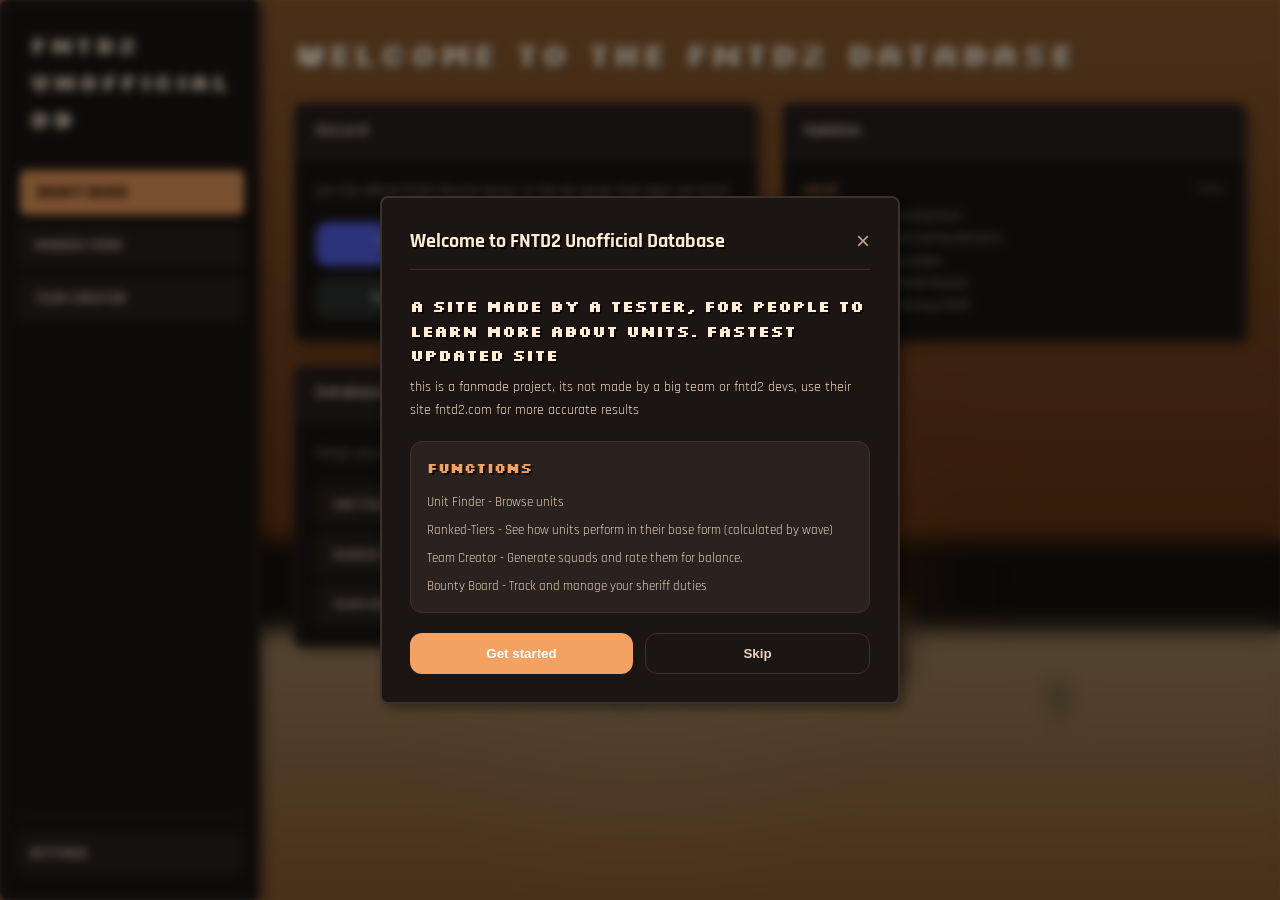
==== commit d7a9813e: "RELEASE" ====
--- a/index.html
+++ b/index.html
@@ -3,59 +3,74 @@
 <head>
     <meta charset="UTF-8">
     <meta name="viewport" content="width=device-width, initial-scale=1.0">
-    <title>FNTD2 Database</title>
-    <link rel="stylesheet" href="styles.css">
+    <title>FNTD2 Unofficial Database</title>
+    <link rel="stylesheet" href="/styles.css">
     <link href="https://fonts.googleapis.com/css2?family=Inter:wght@400;500;600;700&family=Rajdhani:wght@600;700&family=Silkscreen&display=swap" rel="stylesheet">
     <style>
-      /* FNAF World + Wild West Styling overrides */
+      /* Game UI Overrides aligned with CSS Variables and system themes */
       :root {
-        --bg-workspace: #8b4513; 
-        --bg-card-panel: #a0522d; 
-        --border-matrix: #5c2b0e;
-        --global-radius: 4px; /* blocky for fnaf world */
+        --silkscreen-font: 'Silkscreen', 'Source Code Pro', cursive, monospace;
+        --ui-font: 'Rajdhani', 'Inter', system-ui, sans-serif;
       }
       body {
-        font-family: 'Silkscreen', 'Source Code Pro', monospace;
-        background-color: #3d1c00;
-        background-image: url('data:image/svg+xml;utf8,<svg width="40" height="40" xmlns="http://www.w3.org/2000/svg"><rect width="40" height="40" fill="%233d1c00"/><rect width="20" height="20" fill="%234a2500"/><rect x="20" y="20" width="20" height="20" fill="%234a2500"/></svg>');
+        font-family: var(--ui-font);
+        color: var(--text-body-main);
+        background-color: var(--bg-workspace);
+        /* Premium custom micro checkered linen grid background corresponding to standard desert design */
+        background-image: 
+          radial-gradient(circle at 50% 50%, rgba(244, 162, 97, 0.04) 2px, transparent 2px),
+          linear-gradient(rgba(0, 0, 0, 0.15) 1px, transparent 1px),
+          linear-gradient(90deg, rgba(0, 0, 0, 0.15) 1px, transparent 1px);
+        background-size: 40px 40px, 20px 20px, 20px 20px;
+        transition: background-color var(--anim-speed-factor) ease, color var(--anim-speed-factor) ease;
       }
       .hub-card, .team-panel, .content-card, .modal-card-body, .sidebar {
-        background: #8b4513 !important;
-        border: 4px solid #4a2500 !important;
-        border-radius: 0 !important; 
-        box-shadow: 4px 4px 0px #2b1400;
+        background: var(--bg-card-panel) !important;
+        border: 2px solid var(--border-matrix) !important;
+        border-radius: 8px !important; 
+        box-shadow: 4px 4px 12px rgba(0,0,0,0.4);
+        transition: all var(--anim-speed-factor) cubic-bezier(0.16, 1, 0.3, 1);
       }
       .nav-btn, .action-btn-primary, .action-btn-secondary, .shortcut-btn {
-        border-radius: 0 !important;
-        border: 2px solid #3d1c00 !important;
-        background: #cd853f !important;
+        border-radius: 6px !important;
+        border: 1px solid var(--border-matrix) !important;
+        background: var(--bg-input-field) !important;
+        color: var(--text-heading) !important;
+        font-family: var(--ui-font);
+        font-weight: 600;
+        text-transform: uppercase;
+        box-shadow: 2px 2px 0px rgba(0,0,0,0.2);
+        cursor: pointer;
+        transition: all var(--anim-speed-factor) cubic-bezier(0.16, 1, 0.3, 1);
+      }
+      .nav-btn.active, .action-btn-primary {
+        background: var(--color-accent-blue) !important;
+        color: #110700 !important;
+        border-color: var(--color-accent-blue) !important;
+        font-weight: 700;
+      }
+      .nav-btn:hover, .action-btn-primary:hover, .shortcut-btn:hover {
+        background: var(--color-accent-blue-hover) !important;
         color: #fff !important;
-        font-family: 'Silkscreen', cursive;
-        text-transform: uppercase;
-        box-shadow: 2px 2px 0px #5c2b0e;
-        cursor: pointer;
-      }
-      .nav-btn:hover, .action-btn-primary:hover, .shortcut-btn:hover {
-        background: #f4a460 !important;
-        transform: translate(-2px, -2px);
-        box-shadow: 4px 4px 0px #5c2b0e;
+        transform: translateY(-2px);
+        box-shadow: 4px 4px 0px rgba(0,0,0,0.3);
       }
       .card-header-accent {
-        background: #5c2b0e;
-        color: #ffd700;
+        background: var(--bg-input-field);
+        color: var(--text-heading);
         text-shadow: 1px 1px #000;
-        border-bottom: 2px dashed #3d1c00;
-      }
-      .page-title, h2, h3, h4 {
-        font-family: 'Silkscreen', cursive;
-        color: #ffd700;
-        text-shadow: 2px 2px #000;
+        border-bottom: 2px dashed var(--border-matrix);
+      }
+      .page-title, h1, h2, h3, h4, .logo {
+        font-family: var(--silkscreen-font);
+        color: var(--text-heading);
+        text-shadow: 2px 2px 0px rgba(0,0,0,0.6);
       }
       
       /* Admin Panel Rework */
       #unit-creator-overlay .modal-card-body {
         max-width: 800px !important;
-        background: url('https://www.transparenttextures.com/patterns/wood-pattern.png'), #8b4513 !important;
+        background: var(--bg-card-panel) !important;
       }
       .admin-grid {
         display: grid;
@@ -64,22 +79,23 @@
       }
       .admin-header {
         text-align: center;
-        border-bottom: 4px dashed #4a2500;
+        border-bottom: 4px dashed var(--border-matrix);
         padding-bottom: 10px;
         margin-bottom: 15px;
-        color: #ffd700;
+        color: var(--text-heading);
         text-shadow: 2px 2px #000;
       }
       .admin-grid label {
-        color: #ffe2cc;
+        color: var(--text-body-main);
         font-weight: bold;
       }
       .admin-grid input, .admin-grid select, .admin-grid textarea {
-        background: #5c2b0e;
-        border: 2px solid #3d1c00;
+        background: var(--bg-input-field);
+        border: 2px solid var(--border-matrix);
         color: #fff;
         padding: 8px;
-        font-family: 'Silkscreen', monospace;
+        font-family: var(--ui-font);
+        border-radius: var(--global-radius);
       }
     </style>
 </head>
@@ -176,19 +192,17 @@
             <div class="control-filter-bar animate-pop">
                 <h2 style="color: var(--text-heading); font-size: 24px; margin: 0;" data-config-text="TIERLIST.TITLE">📊 Competitive Tierlist</h2>
                 <div class="tierlist-dropdown-filters">
-                    <select id="tier-filter-element" onchange="renderTierlist()"><option value="All" data-config-text="TIERLIST.FILTER_ELEMENT">All Elements</option></select>
                     <select id="tier-filter-class" onchange="renderTierlist()"></select>
                     <select id="tier-filter-subclass" onchange="renderTierlist()"></select>
                     <select id="tier-filter-ranktype" onchange="renderTierlist()">
-                        <option value="All">All Rank Types</option>
+                        <option value="Overall">Overall Rank</option>
                         <option value="Endless">Endless Rank</option>
+                        <option value="Synergy">Synergy Rank</option>
                         <option value="Personal">Personal Rank</option>
-                        <option value="Synergy">Synergy Rank</option>
                         <option value="Obtainability">Obtainability Rank</option>
-                        <option value="Overall">Overall Rank</option>
                     </select>
                     <select id="tier-filter-rankvalue" onchange="renderTierlist()">
-                        <option value="All">All Ranks</option>
+                        <option value="All">All Tiers</option>
                         <option value="S">S</option>
                         <option value="A">A</option>
                         <option value="B">B</option>
@@ -196,8 +210,25 @@
                         <option value="D">D</option>
                         <option value="F">F</option>
                     </select>
-                    <input id="tier-filter-soul-min" type="number" min="0" step="1" placeholder="Min Souls" oninput="renderTierlist()">
-                    <input id="tier-filter-soul-max" type="number" min="0" step="1" placeholder="Max Souls" oninput="renderTierlist()">
+                    <select id="tier-filter-element" onchange="renderTierlist()">
+                        <option value="All">All Elements</option>
+                        <option value="Fire">Fire</option>
+                        <option value="Water">Water</option>
+                        <option value="Nature">Nature</option>
+                        <option value="Electricity">Electricity</option>
+                        <option value="Rust">Rust</option>
+                        <option value="Dark">Dark</option>
+                        <option value="Light">Light</option>
+                        <option value="Neutral">Neutral</option>
+                    </select>
+                    <select id="tier-filter-rarity" onchange="renderTierlist()">
+                        <option value="All">All Rarities</option>
+                        <option value="Secret">Secret</option>
+                        <option value="Mythic">Mythic</option>
+                        <option value="Epic">Epic</option>
+                        <option value="Rare">Rare</option>
+                        <option value="Uncommon">Uncommon</option>
+                    </select>
                 </div>
                 <p class="tierlist-description" data-config-text="TIERLIST.DESCRIPTION">Use these ranked tiers to compare unit matchups, element advantages, and build paths.</p>
             </div>
@@ -241,16 +272,29 @@
                             <div class="checkbox-scroller" id="gen-subclasses-box"></div>
                         </div>
                         <div class="filter-section">
-                            <label>Soul Range</label>
-                            <div class="builder-filter-row" style="margin-top:0;">
-                                <input id="gen-soul-min" type="number" min="0" placeholder="Min Souls">
-                                <input id="gen-soul-max" type="number" min="0" placeholder="Max Souls">
-                            </div>
-                        </div>
-                        <div class="filter-section">
                             <label>Element Focus</label>
                             <select id="gen-element-filter">
                                 <option value="All">All Elements</option>
+                            </select>
+                        </div>
+                        <div class="filter-section">
+                            <label>Rarity Focus</label>
+                            <select id="gen-rarity-filter">
+                                <option value="All">All Rarities</option>
+                                <option value="Secret">Secret</option>
+                                <option value="Mythic">Mythic</option>
+                                <option value="Epic">Epic</option>
+                                <option value="Rare">Rare</option>
+                                <option value="Uncommon">Uncommon</option>
+                            </select>
+                        </div>
+                        <div class="filter-section">
+                            <label>Trend Status Focus</label>
+                            <select id="gen-status-filter">
+                                <option value="All">All Statuses</option>
+                                <option value="Stable">Stable</option>
+                                <option value="Rising">Rising</option>
+                                <option value="Falling">Falling</option>
                             </select>
                         </div>
                         <button class="action-btn-primary" onclick="generateCreatorSquad()" data-config-text="GENERATOR.GENERATE_TEAM">Generate Team</button>
@@ -267,10 +311,6 @@
                                     <option value="All" data-config-text="GENERATOR.BUILDER_FILTER_SUBCLASS">All Subclasses</option>
                                 </select>
                             </div>
-                            <div class="builder-filter-row">
-                                <input id="team-builder-soul-min" type="number" min="0" placeholder="Min Souls" oninput="renderManualBuilderPool()">
-                                <input id="team-builder-soul-max" type="number" min="0" placeholder="Max Souls" oninput="renderManualBuilderPool()">
-                            </div>
                         </div>
                     </aside>
                     <div class="grid-content-area animate-pop" style="animation-delay: 0.1s;">
@@ -313,8 +353,6 @@
             </div>
         </section>
 
-        <!-- Codex Section fully removed -->
-
         <section id="page-trading" class="page">
             <div class="control-filter-bar animate-pop">
                 <h2 style="color: var(--text-heading); font-size: 24px; margin: 0;" data-config-text="TRADING.TITLE">💱 Trading Hub</h2>
@@ -339,15 +377,11 @@
                             <h4>Your Offer</h4>
                             <div class="trade-selected-units" id="trade-offer-units"></div>
                             <button id="trade-add-offer-unit-button" class="action-btn-secondary small" onclick="openTradeUnitSelector('offer')">Add unit</button>
-                            <label data-config-text="TRADING.SOULS_LABEL">Souls Offered</label>
-                            <input id="trade-offer-souls" type="number" min="0" value="0" style="background:#5c2b0e; color:#fff;" />
                         </div>
                         <div class="trade-offer-group">
                             <h4>Their Offer</h4>
                             <div class="trade-selected-units" id="trade-want-units"></div>
                             <button id="trade-add-want-unit-button" class="action-btn-secondary small" onclick="openTradeUnitSelector('want')">Add unit</button>
-                            <label data-config-text="TRADING.SOULS_LABEL">Souls Wanted</label>
-                            <input id="trade-want-souls" type="number" min="0" value="0" style="background:#5c2b0e; color:#fff;" />
                         </div>
                     </div>
                     <div class="trade-create-footer">
@@ -474,6 +508,12 @@
                     <div class="builder-filter-row" style="margin-top:8px;">
                         <label class="switch-lbl"><input id="setting-dust" type="checkbox" checked onchange="applyVisualSettings()"> Dust Overlay</label>
                         <label class="switch-lbl"><input id="setting-bulletholes" type="checkbox" checked onchange="applyVisualSettings()"> Bullet Holes</label>
+                    </div>
+                </div>
+                <div class="config-setting-row">
+                    <label>Database Filters & Content</label>
+                    <div class="builder-filter-row">
+                        <label class="switch-lbl"><input id="setting-hide-non-canon" type="checkbox" onchange="applyVisualSettings()"> Hide Non-Canon Units (e.g. Gilded Freddy)</label>
                     </div>
                 </div>
             </div>
@@ -506,8 +546,6 @@
                             </select>
                             <label>Bounty Cost</label>
                             <input type="number" id="creator-cost" placeholder="Placement Cost">
-                            <label>Soul Value</label>
-                            <input type="number" id="creator-souls" placeholder="Soul Value" required>
                             <label>Class</label>
                             <select id="creator-class">
                                 <option disabled selected>Select Class</option><option>Early Game</option><option>Mid Game</option><option>End Game</option>
@@ -520,12 +558,52 @@
                             </select>
                             <label>Posse Limit</label>
                             <input type="number" id="creator-limit" placeholder="Placement Limit" value="5">
-                            <label>Subunits / Remakes (If any)</label>
-                            <input type="text" id="creator-subunits" placeholder="e.g. U005, U006">
-                            <label>Fanmade Buffs</label>
-                            <input type="text" id="creator-buffs" placeholder="e.g. +20% Damage">
                             <label>Obtainment Info</label>
-                            <textarea id="creator-obtainment" placeholder="How to obtain this unit..." style="min-height: 50px;"></textarea>
+                            <textarea id="creator-obtainment" placeholder="How to obtain this unit..." style="min-height: 40px;"></textarea>
+
+                            <div style="display:grid; grid-template-columns: 1fr 1fr; gap: 8px; margin-top: 5px;">
+                                <div>
+                                    <label>Overall Rank</label>
+                                    <select id="creator-overall-rank">
+                                        <option>S</option><option>A</option><option selected>B</option><option>C</option><option>D</option><option>F</option>
+                                    </select>
+                                </div>
+                                <div>
+                                    <label>Endless Score</label>
+                                    <input type="number" id="creator-endless-placement" placeholder="Higher = Better">
+                                </div>
+                            </div>
+                            
+                            <div style="display:grid; grid-template-columns: 1fr 1fr; gap: 8px;">
+                                <div>
+                                    <label>Endless Rank</label>
+                                    <select id="creator-endless-rank">
+                                        <option>S</option><option>A</option><option selected>B</option><option>C</option><option>D</option><option>F</option>
+                                    </select>
+                                </div>
+                                <div>
+                                    <label>Personal Rank</label>
+                                    <select id="creator-personal-rank">
+                                        <option>S</option><option>A</option><option selected>B</option><option>C</option><option>D</option><option>F</option>
+                                    </select>
+                                </div>
+                            </div>
+
+                            <label>Personal Reasoning</label>
+                            <textarea id="creator-reasoning" placeholder="Why is it ranked this way?" style="background:rgba(0,0,0,0.2); color:#fff; border:1px solid rgba(255,255,255,0.1); padding:8px; border-radius:4px; font-size:12px; height:60px;"></textarea>
+                            
+                            <div style="display:grid; grid-template-columns: 1fr 1fr; gap: 8px; margin-top:5px;">
+                                <div>
+                                    <label>Obtain Rank</label>
+                                    <select id="creator-obtain-rank">
+                                        <option>S</option><option>A</option><option selected>B</option><option>C</option><option>D</option><option>F</option>
+                                    </select>
+                                </div>
+                                <div>
+                                    <label>Obtain Place</label>
+                                    <input type="number" id="creator-obtain-placement" placeholder="Placement #">
+                                </div>
+                            </div>
                         </div>
                     </div>
                     <div id="admin-panel-elements" class="admin-grid hidden">
@@ -565,6 +643,36 @@
 
     <div id="hud-tooltip" class="interactive-hud-tooltip" style="display:none;"></div>
     <div id="bullet-hole-layer"></div>
+
+    <div id="unit-detail-overlay" class="overlay-blur-wrapper" style="display:none; z-index: 2500;">
+        <div class="modal-card-body pop-up" style="max-width: 600px; width: 90%;">
+            <div class="modal-card-header">
+                <h3 id="detail-unit-name" style="color: var(--text-heading); font-size: 20px; font-weight:700;">Unit Details</h3>
+                <button class="modal-close-trigger" onclick="closeUnitDetailModal()">&times;</button>
+            </div>
+            <div class="modal-card-inner-content">
+                <div class="detail-layout" style="display: flex; gap: 20px; flex-wrap: wrap; margin-bottom: 20px;">
+                    <div class="detail-left-col" style="flex: 1; min-width: 200px; text-align: center; display: flex; flex-direction: column; align-items: center; justify-content: center; background: rgba(0,0,0,0.25); padding: 18px; border-radius: var(--global-radius); border: 1px solid var(--border-matrix);">
+                        <div id="detail-unit-image" style="width: 140px; height: 140px; background-size: cover; background-position: center; border-radius: calc(var(--global-radius) * 1.25); border: 2px solid var(--border-matrix); margin-bottom: 14px; box-shadow: 0 8px 22px rgba(0,0,0,0.55);"></div>
+                        
+                        <div style="width: 100%; text-align: left; margin-top: 8px;">
+                            <label style="font-size: 11px; text-transform: uppercase; letter-spacing: 0.5px; color: var(--text-body-muted); font-weight: 600; display: block; margin-bottom: 6px;">Variant / Cosmetic Skin</label>
+                            <select id="detail-variant-picker" onchange="applySelectedVariant()" style="width: 100%; padding: 10px 14px; background: var(--bg-input-field); color: var(--text-body-main); border: 1px solid var(--border-matrix); border-radius: var(--global-radius); outline: none; cursor: pointer; font-size: 13px;"></select>
+                        </div>
+                    </div>
+                    <div class="detail-right-col" style="flex: 1.2; min-width: 220px; display: flex; flex-direction: column; justify-content: flex-start; gap: 10px;">
+                        <div id="detail-stats-list" style="display: flex; flex-direction: column; gap: 9px; font-size: 13.5px;">
+                            <!-- Dynamically populated stats -->
+                        </div>
+                    </div>
+                </div>
+                <div style="display: flex; gap: 12px;">
+                    <button id="detail-official-link-btn" class="action-btn-primary" style="flex: 1; padding: 12px; font-size: 14px;" onclick="visitDetailOfficialPage()">Visit Database Page</button>
+                    <button class="action-btn-secondary" style="flex: 1; padding: 12px; font-size: 14px;" onclick="closeUnitDetailModal()">Close</button>
+                </div>
+            </div>
+        </div>
+    </div>
 
     <div id="welcome-overlay" class="overlay-blur-wrapper" style="display:none;">
         <div class="modal-card-body pop-up welcome-modal">
@@ -598,8 +706,9 @@
         </div>
     </div>
 
-    <script src="config.js"></script>
-    <script src="data.js"></script>
-    <script src="script.js"></script>
+    <!-- Scripts Served Directly from the Local Server root directory -->
+    <script src="/config.js"></script>
+    <script src="/data.js"></script>
+    <script src="/script.js"></script>
 </body>
 </html>
--- a/styles.css
+++ b/styles.css
@@ -1,31 +1,31 @@
-/* Global System Theme Matrix Mappings - Warm Desert Cowboy Base Theme (Lighter Cozy Dark) */
+/* Global System Theme Matrix Mappings - Obsidian Clay Base Theme (Cozy Premium Dark) */
 :root {
     --font-main: 'Rajdhani', 'Inter', 'Silkscreen', sans-serif;
-    --bg-workspace: #2c1e14; /* Cozy sunset clay workspace */
-    --bg-card-panel: #3d2b1f; /* Warm sienna leather panel */
-    --bg-input-field: #4f3829; /* Silt brown inputs */
-    --border-matrix: #624736; /* Rustic distressed wood borders */
-    --text-heading: #ffecd2; /* Soft sand champagne gold */
-    --text-body-main: #ebd3be; /* Readable soft warm sand */
-    --text-body-muted: #c2a690; /* Light clay brown text */
-    --color-accent-blue: #f4a261; /* Vibrant sunset orange-gold */
-    --color-accent-blue-hover: #e76f51; /* Terracotta red-orange hover */
-    --color-currency-green: #f28165; /* Brighter desert copper red */
+    --bg-workspace: #0f0d0c; /* High-end obsidian charcoal wood shadow */
+    --bg-card-panel: #1b1614; /* Deep dark clay leather */
+    --bg-input-field: #2a221f; /* Elegant silt brown */
+    --border-matrix: #3c302c; /* Cedar brown line accents */
+    --text-heading: #ffecd2; /* Sand gold champagne heading */
+    --text-body-main: #ebd3be; /* Readable soft warm cream sand */
+    --text-body-muted: #bda38e; /* Muted clay dust sienna */
+    --color-accent-blue: #f4a261; /* Golden sunset orange highlight */
+    --color-accent-blue-hover: #e76f51; /* Baked terracotta red hover */
+    --color-currency-green: #f28165; /* Copper ore accent */
     
-    /* Strict Standardized Bevel Profile Across All View Modules */
-    --global-radius: 12px; /* Smoother, warmer rounded corners */
-    --anim-speed-factor: 0.25s; /* Snappy, high-performance transitions */
+    /* Bevel Corner Profile */
+    --global-radius: 12px; 
+    --anim-speed-factor: 0.25s; 
     
-    /* Wild West Background - Sunset Theme */
-    --sky-gradient-start: #ff6b35; /* Warm orange-red */
-    --sky-gradient-end: #c91f0a; /* Deep sunset red */
-    --sun-color: #ffaa00; /* Golden sunset sun */
+    /* Background Sunset Configuration */
+    --sky-gradient-start: #ff6b35; 
+    --sky-gradient-end: #c91f0a; 
+    --sun-color: #ffaa00; 
     --sun-size: 380px;
-    --sun-position-bottom: 15%; /* Lower, more visible */
-    --sun-position-left: 65%; /* Right side of screen */
+    --sun-position-bottom: 15%; 
+    --sun-position-left: 65%; 
     --sun-blur-glow: 180px;
     --sun-animation-speed: 12s;
-    --ground-color: #d4a574; /* Light sandy tan */
+    --ground-color: #d4a574; 
     --ground-height: 25%;
     --ground-border-color: transparent;
     --cactus-left-bottom: 21%;
@@ -40,71 +40,71 @@
 }
 
 [data-theme="light"] {
-    --bg-workspace: #f4ebd0; /* Light desert sand daytime */
-    --bg-card-panel: #ede0bc; /* Warm sandstone panel */
-    --bg-input-field: #e3d2a4; /* Baked clay inputs */
-    --border-matrix: #cbb483; /* Silt borders */
-    --text-heading: #3d2b1f; /* Dark saddle leather */
-    --text-body-main: #5c4033; /* Dark brown sienna */
-    --text-body-muted: #8b5a2b; /* Ochre brown text */
-    --color-accent-blue: #b07d47; /* Sunset gold-brown */
-    --color-accent-blue-hover: #8b5a2b;
-    --color-currency-green: #e76f51; /* Baked terracotta red */
+    --bg-workspace: #faf8f5; /* Elegant daylight plaster */
+    --bg-card-panel: #f3eee6; /* Warm cream sandstone panel */
+    --bg-input-field: #e6dfd3; /* Soft rich desert silt */
+    --border-matrix: #d2c8b8; /* Refined sienna line borders */
+    --text-heading: #2c1a0e; /* Deep rustic saddle leather */
+    --text-body-main: #4a3424; /* Rich roast coffee body text */
+    --text-body-muted: #80614c; /* Warm clay dust */
+    --color-accent-blue: #b25e24; /* Sunset bronze golden-brown list color */
+    --color-accent-blue-hover: #8f4614;
+    --color-currency-green: #e76f51; /* Terracotta copper */
 }
 
 [data-theme="green"] {
-    --bg-workspace: #071108;
-    --bg-card-panel: #0e190f;
-    --bg-input-field: #122316;
-    --border-matrix: #1c2c1f;
-    --text-heading: #d9f7d9;
-    --text-body-main: #b8f2b8;
-    --text-body-muted: #7aa87a;
-    --color-accent-blue: #4caf50;
-    --color-accent-blue-hover: #66bb6a;
+    --bg-workspace: #070c08; /* Spruce black forest shadow */
+    --bg-card-panel: #0e1610; /* Soft dark velvet sage panel */
+    --bg-input-field: #16241a; /* Forest pine input blocks */
+    --border-matrix: #233729; /* Cactus wood outline */
+    --text-heading: #e1f5e5; /* Polar mint cream heads */
+    --text-body-main: #b8ebd0; /* Soft botanical tea green */
+    --text-body-muted: #7aa189; /* Moss grey-green */
+    --color-accent-blue: #4caf50; /* Saguaro emerald gold highlight */
+    --color-accent-blue-hover: #3e8e41;
     --color-currency-green: #81c784;
 }
 
 [data-theme="blue"] {
-    --bg-workspace: #07101b;
-    --bg-card-panel: #0f1b2d;
-    --bg-input-field: #142639;
-    --border-matrix: #1a2c44;
-    --text-heading: #d0e7ff;
-    --text-body-main: #94c5ff;
-    --text-body-muted: #6f98c7;
-    --color-accent-blue: #4f83cc;
-    --color-accent-blue-hover: #609ee6;
+    --bg-workspace: #050a12; /* Deep mineral sea oasis */
+    --bg-card-panel: #0d1421; /* Dark twilight blue lagoon panel */
+    --bg-input-field: #142033; /* Soft silt marine inputs */
+    --border-matrix: #20314d; /* Crystal aqua glass border */
+    --text-heading: #e1f0ff; /* Glacial sky blue titles */
+    --text-body-main: #a3ccff; /* Aquatic sky mist */
+    --text-body-muted: #7697bd; /* Slate blue */
+    --color-accent-blue: #3b82f6; /* Oasis sapphire blue glow */
+    --color-accent-blue-hover: #2563eb;
     --color-currency-green: #72b0ff;
 }
 
 [data-theme="red"] {
-    --bg-workspace: #180807;
-    --bg-card-panel: #2a0f10;
-    --bg-input-field: #371411;
-    --border-matrix: #4b1a1a;
-    --text-heading: #ffe3e2;
-    --text-body-main: #ffb8b5;
-    --text-body-muted: #d48a87;
-    --color-accent-blue: #ef5350;
-    --color-accent-blue-hover: #e53935;
+    --bg-workspace: #0d0606; /* Baked canyon coal dark */
+    --bg-card-panel: #1a0c0e; /* Deep desert sunset red panel */
+    --bg-input-field: #291215; /* Rust silt input fields */
+    --border-matrix: #3d1b1f; /* Baked iron canyon outline */
+    --text-heading: #ffe4e4; /* Warm starry canyon pink head */
+    --text-body-main: #ffbaba; /* Soft terracotta clay */
+    --text-body-muted: #cc8e8e; /* Dusty rose */
+    --color-accent-blue: #f43f5e; /* Vibrant canyon neon coral */
+    --color-accent-blue-hover: #e11d48;
     --color-currency-green: #ff8a80;
 }
 
 [data-theme="purple"] {
-    --bg-workspace: #11071d;
-    --bg-card-panel: #1a0f2f;
-    --bg-input-field: #23173c;
-    --border-matrix: #3d2957;
-    --text-heading: #e9d7ff;
-    --text-body-main: #c9b4ff;
-    --text-body-muted: #9b86c4;
-    --color-accent-blue: #9c6ddb;
-    --color-accent-blue-hover: #8d55d5;
+    --bg-workspace: #0a0514; /* Amethyst deep starlight dusk */
+    --bg-card-panel: #130b24; /* Royal starlight grape panel */
+    --bg-input-field: #1f1236; /* Lavender stone shadow controls */
+    --border-matrix: #311c54; /* Midnight plum dusk borders */
+    --text-heading: #f0e6ff; /* Star sparkle orchid heads */
+    --text-body-main: #d3c4fc; /* Celestial cosmic mist text */
+    --text-body-muted: #a496cc; /* Lavender ash */
+    --color-accent-blue: #a855f7; /* High twilight purple highlight */
+    --color-accent-blue-hover: #9333ea;
     --color-currency-green: #b39ddb;
 }
 
-/* Base Body Framework Layout overrides */
+/* Base Body Layout */
 * {
     box-sizing: border-box;
     margin: 0;
@@ -134,6 +134,7 @@
     height: 100vh;
     overflow-y: auto;
     position: relative;
+    padding: 34px;
     -webkit-overflow-scrolling: touch;
 }
 
@@ -209,23 +210,28 @@
     background-color: var(--bg-input-field);
 }
 
-/* Content Frame Root */
-.content {
-    flex: 1 1 auto;
-    min-height: 0;
-    height: 100vh;
-    overflow-y: auto;
-    position: relative;
-    padding: 34px;
-    -webkit-overflow-scrolling: touch;
-}
-
 .page {
     display: none;
+    opacity: 0;
+    transform: translateY(12px) scale(0.985);
 }
 
 .page.active {
     display: block;
+    opacity: 1;
+    transform: translateY(0) scale(1);
+    animation: smoothPageEntrance var(--anim-speed-factor) cubic-bezier(0.16, 1, 0.3, 1) forwards;
+}
+
+@keyframes smoothPageEntrance {
+    0% {
+        opacity: 0;
+        transform: translateY(12px) scale(0.985);
+    }
+    100% {
+         opacity: 1;
+         transform: translateY(0) scale(1);
+    }
 }
 
 .page-title {
@@ -238,7 +244,7 @@
     line-height: 1.2;
 }
 
-/* Layout Split Panels (Finder / Generator) */
+/* Layout Panels */
 .layout-split {
     display: flex;
     gap: 24px;
@@ -265,19 +271,8 @@
 .manual-builder-section,
 .rating-summary-card,
 .content-card {
-    background: rgba(255,255,255,0.12);
-    border: 1px solid rgba(255,255,255,0.18);
-    border-radius: calc(var(--global-radius) * 1.2);
-    padding: 18px;
-    margin-top: 18px;
-}
-
-.manual-builder-panel,
-.rating-team-preview,
-.generator-output-panel,
-.manual-builder-section {
-    background: rgba(255,255,255,0.04);
-    border: 1px solid rgba(255,255,255,0.08);
+    background-color: var(--bg-card-panel);
+    border: 1px solid var(--border-matrix);
     border-radius: calc(var(--global-radius) * 1.2);
     padding: 18px;
     margin-top: 18px;
@@ -301,8 +296,8 @@
 
 /* Control Top Filter Bars */
 .control-filter-bar {
-    background-color: rgba(255,255,255,0.12);
-    border: 1px solid rgba(255,255,255,0.18);
+    background-color: var(--bg-card-panel);
+    border: 1px solid var(--border-matrix);
     border-radius: calc(var(--global-radius) * 1.2);
     padding: 18px 22px;
     display: flex;
@@ -311,7 +306,6 @@
     justify-content: space-between;
     gap: 16px;
     margin-bottom: 24px;
-    box-shadow: inset 0 1px 0 rgba(255,255,255,0.1);
 }
 
 .team-creator-tab-row {
@@ -321,7 +315,7 @@
 }
 
 .team-tab {
-    background-color: transparent;
+    background: transparent;
     border: 1px solid var(--border-matrix);
     color: var(--text-body-main);
     padding: 10px 16px;
@@ -367,8 +361,8 @@
     flex-wrap: wrap;
     gap: 10px;
     margin-bottom: 18px;
-    background: rgba(255,255,255,0.08);
-    border: 1px solid rgba(255,255,255,0.14);
+    background: var(--bg-card-panel);
+    border: 1px solid var(--border-matrix);
     padding: 16px;
     border-radius: var(--global-radius);
 }
@@ -560,7 +554,7 @@
 }
 
 .trade-offer-group {
-    background: var(--bg-surface);
+    background: var(--bg-card-panel);
     border: 1px solid var(--border-matrix);
     border-radius: var(--global-radius);
     padding: 18px;
@@ -583,7 +577,7 @@
     gap: 8px;
     padding: 6px 10px;
     border-radius: 999px;
-    background: var(--bg-surface);
+    background: var(--bg-workspace);
     border: 1px solid var(--border-matrix);
     font-size: 13px;
 }
@@ -678,54 +672,6 @@
     border: 1px solid var(--border-matrix);
     border-radius: var(--global-radius);
     padding: 18px;
-}
-
-.team-builder-header {
-    display: flex;
-    justify-content: space-between;
-    align-items: center;
-    gap: 12px;
-    margin-bottom: 14px;
-}
-
-.team-builder-header h4 {
-    margin: 0;
-    font-size: 15px;
-    color: var(--text-heading);
-}
-
-.inline-btn {
-    width: auto;
-    padding: 8px 12px;
-}
-
-.builder-controls {
-    display: grid;
-    gap: 10px;
-    margin-bottom: 14px;
-}
-
-.builder-filter-row {
-    display: grid;
-    grid-template-columns: 1fr 1fr;
-    gap: 10px;
-}
-
-.team-builder-panel .unit-card-square {
-    position: relative;
-}
-
-.team-builder-panel .unit-card-square::after {
-    content: "Add";
-    position: absolute;
-    bottom: 10px;
-    right: 10px;
-    background: rgba(0,0,0,0.65);
-    color: #fff;
-    font-size: 11px;
-    padding: 4px 8px;
-    border-radius: 999px;
-    opacity: 0.9;
 }
 
 .team-remove-btn {
@@ -865,7 +811,7 @@
     margin-bottom: 0;
 }
 
-/* Action Primary/Secondary triggers */
+/* Action Trigger Buttons */
 .action-btn-primary {
     background-color: var(--color-accent-blue);
     color: #ffffff;
@@ -883,11 +829,6 @@
 .action-btn-primary:hover {
     background-color: var(--color-accent-blue-hover);
     transform: translateY(-1px);
-    box-shadow: 0 4px 12px rgba(88, 166, 255, 0.3);
-}
-
-.action-btn-primary:active {
-    transform: translateY(0);
 }
 
 .action-btn-secondary {
@@ -899,13 +840,12 @@
     border-radius: var(--global-radius);
     font-weight: 500;
     cursor: pointer;
-    transition: background var(--anim-speed-factor), transform var(--anim-speed-factor), box-shadow var(--anim-speed-factor);
+    transition: all var(--anim-speed-factor);
 }
 
 .action-btn-secondary:hover {
     background-color: var(--bg-input-field);
     transform: translateY(-1px);
-    box-shadow: 0 10px 20px rgba(0,0,0,0.1);
 }
 
 .detail-tab-btn {
@@ -917,23 +857,21 @@
     font-weight: 600;
     border-radius: calc(var(--global-radius) * 0.85);
     margin-bottom: -2px;
-    transition: background var(--anim-speed-factor), color var(--anim-speed-factor), transform var(--anim-speed-factor), border-color var(--anim-speed-factor), box-shadow var(--anim-speed-factor);
+    transition: all var(--anim-speed-factor);
 }
 
 .detail-tab-btn:hover {
     color: var(--text-heading);
     background-color: rgba(255,255,255,0.08);
-    transform: translateY(-1px);
 }
 
 .detail-tab-btn.active {
     color: var(--text-heading);
     border-color: var(--color-accent-blue);
-    background-color: rgba(255,255,255,0.12);
-    box-shadow: inset 0 0 0 1px rgba(255,255,255,0.08);
-}
-
-/* Unit Grid Card Design Framework (Ensuring consistent bevel profiles) */
+    background-color: rgba(255,255,100,0.12);
+}
+
+/* Unit Grid Card Design Framework */
 .unit-grid-layout {
     display: flex;
     flex-wrap: wrap;
@@ -948,11 +886,10 @@
     border-radius: calc(var(--global-radius) * 1.25);
     position: relative;
     cursor: pointer;
-    background-size: cover, 0 0;
-    background-repeat: no-repeat, no-repeat;
-    background-position: center center, center center;
-    background-image: none, url("data:image/svg+xml;utf8,<svg xmlns='http://www.w3.org/2000/svg' viewBox='0 0 64 64' fill='none' stroke='%23dd9e57' stroke-width='2' stroke-linecap='round' stroke-linejoin='round'><circle cx='44' cy='18' r='4' fill='%23e76f51' stroke='none'/><path d='M32 48V22M32 28c-5 0-7-4-7-8M32 36c5 0 7-4 7-8M20 48h24'/></svg>");
-    transition: transform var(--anim-speed-factor) cubic-bezier(0.34, 1.56, 0.64, 1), box-shadow var(--anim-speed-factor), border-color var(--anim-speed-factor), background-color var(--anim-speed-factor);
+    background-size: cover;
+    background-repeat: no-repeat;
+    background-position: center;
+    transition: transform var(--anim-speed-factor) cubic-bezier(0.34, 1.56, 0.64, 1), box-shadow var(--anim-speed-factor), border-color var(--anim-speed-factor);
     box-shadow: 0 8px 18px rgba(0,0,0,0.25);
 }
 
@@ -1007,20 +944,6 @@
     display: none;
 }
 
-/* Shifting Rainbow Gradient for Shiny Mode */
-@keyframes shinyRainbowEngine {
-    0% { border-color: #ef4444; box-shadow: 0 0 6px rgba(239, 68, 68, 0.4); }
-    20% { border-color: #f97316; box-shadow: 0 0 6px rgba(249, 115, 22, 0.4); }
-    40% { border-color: #eab308; box-shadow: 0 0 6px rgba(234, 179, 8, 0.4); }
-    60% { border-color: #22c55e; box-shadow: 0 0 6px rgba(34, 197, 94, 0.4); }
-    80% { border-color: #3b82f6; box-shadow: 0 0 6px rgba(59, 130, 246, 0.4); }
-    100% { border-color: #a855f7; box-shadow: 0 0 6px rgba(168, 85, 247, 0.4); }
-}
-
-body.shiny-active-frame .unit-card-square {
-    animation: shinyRainbowEngine 4s linear infinite !important;
-}
-
 /* Home Layout Cards Dashboard */
 .home-layout-grid {
     display: grid;
@@ -1138,37 +1061,6 @@
 .discord-primary { background-color: #5865F2; }
 .discord-secondary { background-color: #23272A; border: 1px solid var(--border-matrix); }
 
-.directory-list {
-    list-style: none;
-    display: flex;
-    flex-direction: column;
-    gap: 12px;
-}
-
-.directory-list li {
-    display: flex;
-    justify-content: space-between;
-    align-items: center;
-    font-size: 13.5px;
-}
-
-.domain-tag {
-    font-size: 11px;
-    font-weight: 700;
-    padding: 2px 6px;
-    border-radius: 4px;
-    background-color: var(--bg-input-field);
-    color: var(--text-body-muted);
-}
-
-.directory-list code {
-    background-color: var(--bg-input-field);
-    padding: 3px 8px;
-    border-radius: 4px;
-    font-family: monospace;
-    color: var(--color-accent-blue);
-}
-
 .nav-shortcut-grid {
     display: flex;
     flex-direction: column;
@@ -1195,45 +1087,7 @@
     border-color: var(--color-accent-blue);
 }
 
-/* Enemy Codex Grid View Cards styling rules */
-.codex-grid-layout {
-    display: grid;
-    grid-template-columns: repeat(auto-fill, minmax(240px, 1fr));
-    gap: 16px;
-}
-
-.enemy-card {
-    background-color: var(--bg-card-panel);
-    border: 1px solid var(--border-matrix);
-    border-radius: var(--global-radius);
-    padding: 16px;
-}
-
-.enemy-card h3 {
-    color: var(--text-heading);
-    font-size: 16px;
-    margin-bottom: 8px;
-    font-family: 'Rajdhani', sans-serif;
-    font-weight: 700;
-}
-
-.enemy-stat-row {
-    display: flex;
-    justify-content: space-between;
-    font-size: 13px;
-    margin-bottom: 4px;
-}
-
-.enemy-stat-label {
-    color: var(--text-body-muted);
-}
-
-.enemy-stat-value {
-    font-weight: 600;
-    color: var(--text-body-main);
-}
-
-/* Floating Options Panel Systems Modal triggers handling routines */
+/* Floating Options Modal Overlay */
 .overlay-blur-wrapper {
     display: none;
     position: fixed;
@@ -1331,7 +1185,7 @@
     font-size: 13px;
     font-weight: 600;
     cursor: pointer;
-    transition: background var(--anim-speed-factor), color var(--anim-speed-factor), transform var(--anim-speed-factor);
+    transition: all var(--anim-speed-factor);
 }
 
 .theme-switch-segmented-control button:hover {
@@ -1388,6 +1242,14 @@
     margin-bottom: 5px;
 }
 
+.tt-placement {
+    font-size: 11px;
+    opacity: 0.8;
+    margin-top: -3px;
+    margin-bottom: 6px;
+    padding-left: 10px;
+}
+
 .tt-title {
     font-weight: 700;
     color: #ffe2cc;
@@ -1504,6 +1366,8 @@
 @media (max-width: 1040px) {
     body {
         flex-direction: column;
+        overflow-y: auto !important;
+        height: auto !important;
     }
 
     .sidebar {
@@ -1514,7 +1378,6 @@
         padding: 16px;
         background-color: rgba(24, 15, 13, 0.96);
         border-right: none;
-        border-bottom: 1px solid var(--border-matrix);
     }
 
     .nav-links {
@@ -1569,8 +1432,20 @@
     .unit-card-square {
         width: 100px;
         height: 100px;
-        background-size: 60px auto, 40px auto;
-        background-position: center 20px, center 28px;
+    }
+
+    .team-slot-grid {
+        grid-template-columns: repeat(3, 1fr) !important;
+    }
+
+    .profile-layout-grid {
+        grid-template-columns: 1fr !important;
+    }
+}
+
+@media (max-width: 480px) {
+    .team-slot-grid {
+        grid-template-columns: repeat(2, 1fr) !important;
     }
 }
 
@@ -1587,15 +1462,12 @@
     border-radius: var(--global-radius);
     cursor: pointer;
     font-weight: 500;
+    transition: all var(--anim-speed-factor);
 }
 
 .back-link-btn:hover {
     background-color: var(--bg-input-field);
     transform: translateY(-1px);
-}
-
-.back-link-btn {
-    transition: background var(--anim-speed-factor), transform var(--anim-speed-factor);
 }
 
 .profile-layout-grid {
@@ -1669,10 +1541,6 @@
     margin-bottom: 6px;
 }
 
-.calc-control-node input, .calc-control-node select {
-    width: 100%;
-}
-
 .stat-numeric-flexrow {
     display: flex;
     justify-content: space-between;
@@ -1700,7 +1568,7 @@
     color: var(--text-heading);
 }
 
-/* Conditional Wave Threshold Classes (Low=Red, Mid=White, High=Green) */
+/* Conditional Wave Threshold Classes */
 .wave-score-low { color: #ef4444 !important; font-weight: 700; }
 .wave-score-mid { color: var(--text-heading) !important; font-weight: 500; }
 .wave-score-high { color: #22c55e !important; font-weight: 700; }
@@ -1724,10 +1592,6 @@
 @keyframes pageSlideIn {
     from { opacity: 0; transform: translateX(-16px) scale(0.99); }
     to { opacity: 1; transform: translateX(0) scale(1); }
-}
-
-.page.active {
-    animation: pageSlideIn calc(var(--anim-speed-factor) * 1.8) ease-out;
 }
 
 .page-title {
@@ -1831,7 +1695,7 @@
     }
 }
 
-/* Desert dunes for depth - far dunes */
+/* Desert dunes */
 .desert-dune {
     position: absolute;
     bottom: 0;
@@ -1876,7 +1740,7 @@
                 linear-gradient(180deg, #e7c58e 0%, var(--ground-color, #d4a574) 100%);
     border-top: 1px solid rgba(255, 255, 255, 0.08);
     box-shadow: inset 0 1px 8px rgba(0, 0, 0, 0.12);
-    z-index: 5; /* In front of sky, dunes, and sun */
+    z-index: 5; 
 }
 
 .background-pane {
@@ -1886,7 +1750,7 @@
     backdrop-filter: blur(10px);
     border: 1px solid rgba(255, 255, 255, 0.06);
     box-shadow: inset 0 0 0 1px rgba(255, 255, 255, 0.02);
-    z-index: 20; /* Above desert elements */
+    z-index: 20; 
     pointer-events: none;
 }
 
@@ -1897,7 +1761,7 @@
     left: 0;
     width: 100%;
     height: 100%;
-    z-index: 7; /* Under the overlay */
+    z-index: 7; 
 }
 
 .bg-sprite {
@@ -1962,12 +1826,12 @@
     filter: drop-shadow(3px 3px 6px rgba(0, 0, 0, 0.4));
 }
 
-/* Animated tumbleweed - highest layer */
+/* Animated tumbleweed */
 .tumbleweed-carrier {
     position: absolute;
     bottom: var(--tumbleweed-bottom, 28%);
     animation: horizontalTumbleweed var(--tumbleweed-speed, 24s) linear infinite;
-    z-index: 8; /* Above sprites */
+    z-index: 8; 
 }
 
 .tumbleweed {
@@ -1981,26 +1845,14 @@
 
 @keyframes horizontalTumbleweed {
     0% { left: 130vw; }
-    100% { left: 200px; }
+    100% { left: -10vw; }
 }
 
 @keyframes tumbleweedRollBounce {
-    0% {
-        transform: translateY(0) rotate(0deg);
-    }
-    20% {
-        transform: translateY(-28px) rotate(90deg);
-    }
-    40% {
-        transform: translateY(-14px) rotate(180deg);
-    }
-    60% {
-        transform: translateY(-30px) rotate(270deg);
-    }
-    80% {
-        transform: translateY(-18px) rotate(330deg);
-    }
-    100% {
-        transform: translateY(0) rotate(360deg);
-    }
-}
+    0% { transform: translateY(0) rotate(0deg); }
+    20% { transform: translateY(-28px) rotate(90deg); }
+    40% { transform: translateY(-14px) rotate(180deg); }
+    60% { transform: translateY(-30px) rotate(270deg); }
+    80% { transform: translateY(-18px) rotate(330deg); }
+    100% { transform: translateY(0) rotate(360deg); }
+}
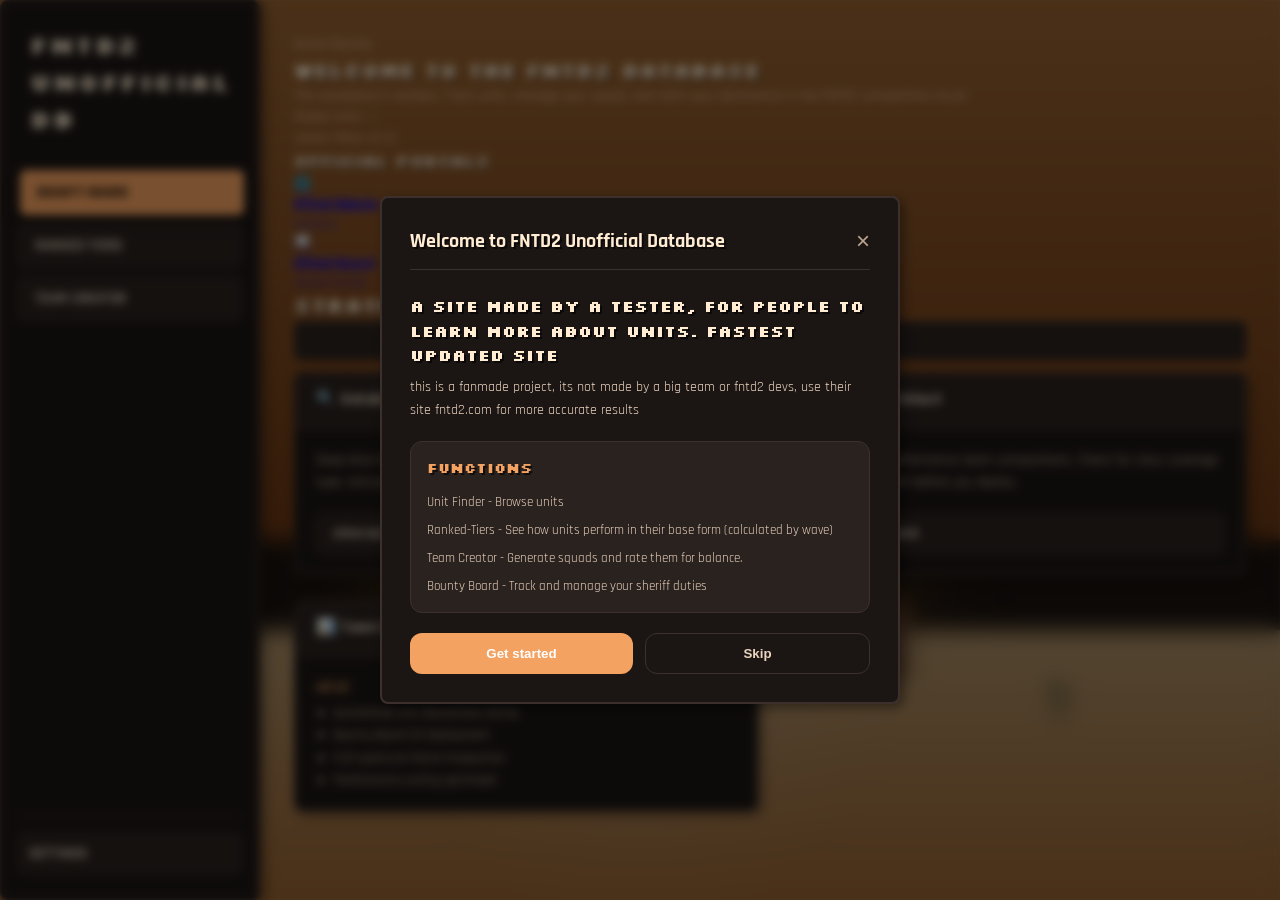
==== commit 7761e199: "cara" ====
--- a/index.html
+++ b/index.html
@@ -4,7 +4,7 @@
     <meta charset="UTF-8">
     <meta name="viewport" content="width=device-width, initial-scale=1.0">
     <title>FNTD2 Unofficial Database</title>
-    <link rel="stylesheet" href="/styles.css">
+    <link rel="stylesheet" href="styles.css">
     <link href="https://fonts.googleapis.com/css2?family=Inter:wght@400;500;600;700&family=Rajdhani:wght@600;700&family=Silkscreen&display=swap" rel="stylesheet">
     <style>
       /* Game UI Overrides aligned with CSS Variables and system themes */
@@ -137,51 +137,83 @@
     <main class="content">
 
         <section id="page-home" class="page active">
-            <h1 class="page-title animate-pop" data-config-text="HOME.TITLE">Welcome Back, Partner! 🤠</h1>
-            
-            <div class="home-layout-grid">
-                <div class="hub-card animate-pop" style="animation-delay: 0.05s;">
-                    <div class="card-header-accent" data-config-text="HOME.COMMUNITY_CARD_HEADER">🎮 Join the Posse</div>
-                    <div class="card-body-content">
-                        <p class="card-desc" data-config-text="HOME.COMMUNITY_CARD_DESC">Connect with other FNTD2 players for strategies, tier updates, and live discussions.</p>
-                        <div class="link-button-cluster">
-                            <a href="https://discord.gg/fntd2" target="_blank" class="action-link-btn discord-primary" data-config-text="HOME.COMMUNITY_OFFICIAL_LINK">Official Discord</a>
-                            <a href="https://discord.gg/fntd2db" target="_blank" class="action-link-btn discord-secondary" data-config-text="HOME.COMMUNITY_DB_LINK">DB Discord</a>
-                        </div>
-                        <div class="link-button-cluster" style="margin-top:12px; gap:10px;">
-                            <a href="/tos" onclick="navigateToPage('page-tos'); return false;" class="action-link-btn" style="background:#2f3430;">Terms of Service</a>
-                            <a href="/privacy" onclick="navigateToPage('page-privacy'); return false;" class="action-link-btn" style="background:#2f3430;">Privacy Policy</a>
-                        </div>
-                    </div>
-                </div>
-
-                <div class="hub-card animate-pop" style="animation-delay: 0.15s; grid-column: span 1;">
-                    <div class="card-header-accent" data-config-text="HOME.UPDATES_HEADER">📝 Town News</div>
-                    <div class="card-body-content changelog-container">
-                        <div class="log-entry">
-                            <div class="log-meta">
-                                <span class="log-version">v2.1.0</span>
-                                <span class="log-date">Today</span>
+            <div class="bounty-board-hero animate-pop">
+                <div class="bounty-hero-card">
+                    <span class="hero-tag" data-config-text="HOME.HERO_TAG">Active Bounty</span>
+                    <h1 class="hero-title" data-config-text="HOME.TITLE">Welcome, Marshal.</h1>
+                    <p class="hero-subtitle" data-config-text="HOME.HERO_SUBTITLE">The wasteland is restless. Track units, manage your squad, and claim your dominance in the FNTD2 competitive circuit.</p>
+                    
+                    <div class="bounty-stats-grid">
+                        <div class="bounty-stat-item">
+                            <span class="stat-lbl" data-config-text="HOME.STAT_UNITS">Global Units</span>
+                            <span class="stat-val" id="dashboard-unit-count">---</span>
+                        </div>
+                        <div class="bounty-stat-item">
+                            <span class="stat-lbl" data-config-text="HOME.STAT_META">Latest Meta</span>
+                            <span class="stat-val">v2.1.2</span>
+                        </div>
+                    </div>
+                </div>
+
+                <div class="quick-link-card">
+                    <h3 data-config-text="HOME.PORTAL_TITLE">Official Portals</h3>
+                    <a href="https://fntd2.com" target="_blank" class="portal-btn">
+                        <div class="icon">🌐</div>
+                        <div class="lbl">
+                            <div style="font-weight: 700; font-size: 13px;" data-config-text="HOME.PORTAL_WEB">Official Website</div>
+                            <div style="font-size: 11px; opacity: 0.6;">fntd2.com</div>
+                        </div>
+                    </a>
+                    <a href="https://discord.gg/fntd2" target="_blank" class="portal-btn">
+                        <div class="icon">💬</div>
+                        <div class="lbl">
+                            <div style="font-weight: 700; font-size: 13px;" data-config-text="HOME.PORTAL_DISCORD">Official Discord</div>
+                            <div style="font-size: 11px; opacity: 0.6;">discord.gg/fntd2</div>
+                        </div>
+                    </a>
+                </div>
+            </div>
+
+            <div class="bounty-grid-section">
+                <div class="section-header">
+                    <h2 data-config-text="HOME.OP_HEADER">Strategic Operations</h2>
+                    <div style="display: flex; gap: 8px;">
+                        <button onclick="switchView('page-tierlist')" class="action-btn-secondary small">View All</button>
+                    </div>
+                </div>
+
+                <div class="home-layout-grid">
+                    <div class="hub-card animate-pop" style="animation-delay: 0.15s;">
+                        <div class="card-header-accent" data-config-text="HOME.NAV_BUTTONS.FINDER">🔍 Database Access</div>
+                        <div class="card-body-content">
+                            <p class="card-desc" data-config-text="HOME.DB_DESC">Deep-dive into every unit specification. Filter by damage scaling, element type, and procurement status.</p>
+                            <button onclick="switchView('page-tierlist')" class="shortcut-btn" data-config-text="HOME.NAV_BUTTONS.FINDER">Open Database</button>
+                        </div>
+                    </div>
+
+                    <div class="hub-card animate-pop" style="animation-delay: 0.2s;">
+                        <div class="card-header-accent" data-config-text="HOME.NAV_BUTTONS.GENERATOR">🛠️ Squad Architect</div>
+                        <div class="card-body-content">
+                            <p class="card-desc" data-config-text="HOME.SQUAD_DESC">Simulate high-performance team compositions. Check for class coverage and synergy depth before you deploy.</p>
+                            <button onclick="switchView('page-generator')" class="shortcut-btn" data-config-text="HOME.NAV_BUTTONS.GENERATOR">Launch Builder</button>
+                        </div>
+                    </div>
+
+                    <div class="hub-card animate-pop" style="animation-delay: 0.25s;">
+                        <div class="card-header-accent" data-config-text="HOME.NEWS_TITLE">📊 Town News</div>
+                        <div class="card-body-content changelog-container">
+                            <div class="log-entry">
+                                <div class="log-meta">
+                                    <span class="log-version">v2.1.2</span>
+                                    <span class="log-date">Live</span>
+                                </div>
+                                <ul class="log-bullets">
+                                   <li>Automated Unit Decorations Active</li>
+                                   <li>Bounty Board 2.0 Deployment</li>
+                                   <li>Full-spectrum Portal integration</li>
+                                   <li>Performance scaling optimized</li>
+                                </ul>
                             </div>
-                            <ul class="log-bullets">
-                               <li>Wild West Theme Overhaul</li>
-                               <li>FNAF World 8-bit styling elements</li>
-                               <li>Removed Enemy Codex</li>
-                               <li>Admin Sheriff Panel Rework</li>
-                               <li>Ranked list cache bug fixed!</li>
-                            </ul>
-                        </div>
-                    </div>
-                </div>
-
-                <div class="hub-card animate-pop" style="animation-delay: 0.2s;">
-                    <div class="card-header-accent" data-config-text="HOME.EXPLORE_HEADER">🚀 Explore</div>
-                    <div class="card-body-content">
-                        <p class="card-desc" data-config-text="HOME.EXPLORE_DESC">Get started with these powerful tools:</p>
-                        <div class="nav-shortcut-grid">
-                            <button onclick="switchView('page-tierlist')" class="shortcut-btn" data-config-text="HOME.EXPLORE_BROWSE">📚 Browse Units</button>
-                            <button onclick="switchView('page-tierlist')" class="shortcut-btn" data-config-text="HOME.EXPLORE_TIERS">📊 View Tiers</button>
-                            <button onclick="switchView('page-generator')" class="shortcut-btn" data-config-text="HOME.EXPLORE_SQUAD">🎲 Build Squad</button>
                         </div>
                     </div>
                 </div>
@@ -707,8 +739,8 @@
     </div>
 
     <!-- Scripts Served Directly from the Local Server root directory -->
-    <script src="/config.js"></script>
-    <script src="/data.js"></script>
-    <script src="/script.js"></script>
+    <script src="config.js"></script>
+    <script src="data.js"></script>
+    <script src="script.js"></script>
 </body>
 </html>
